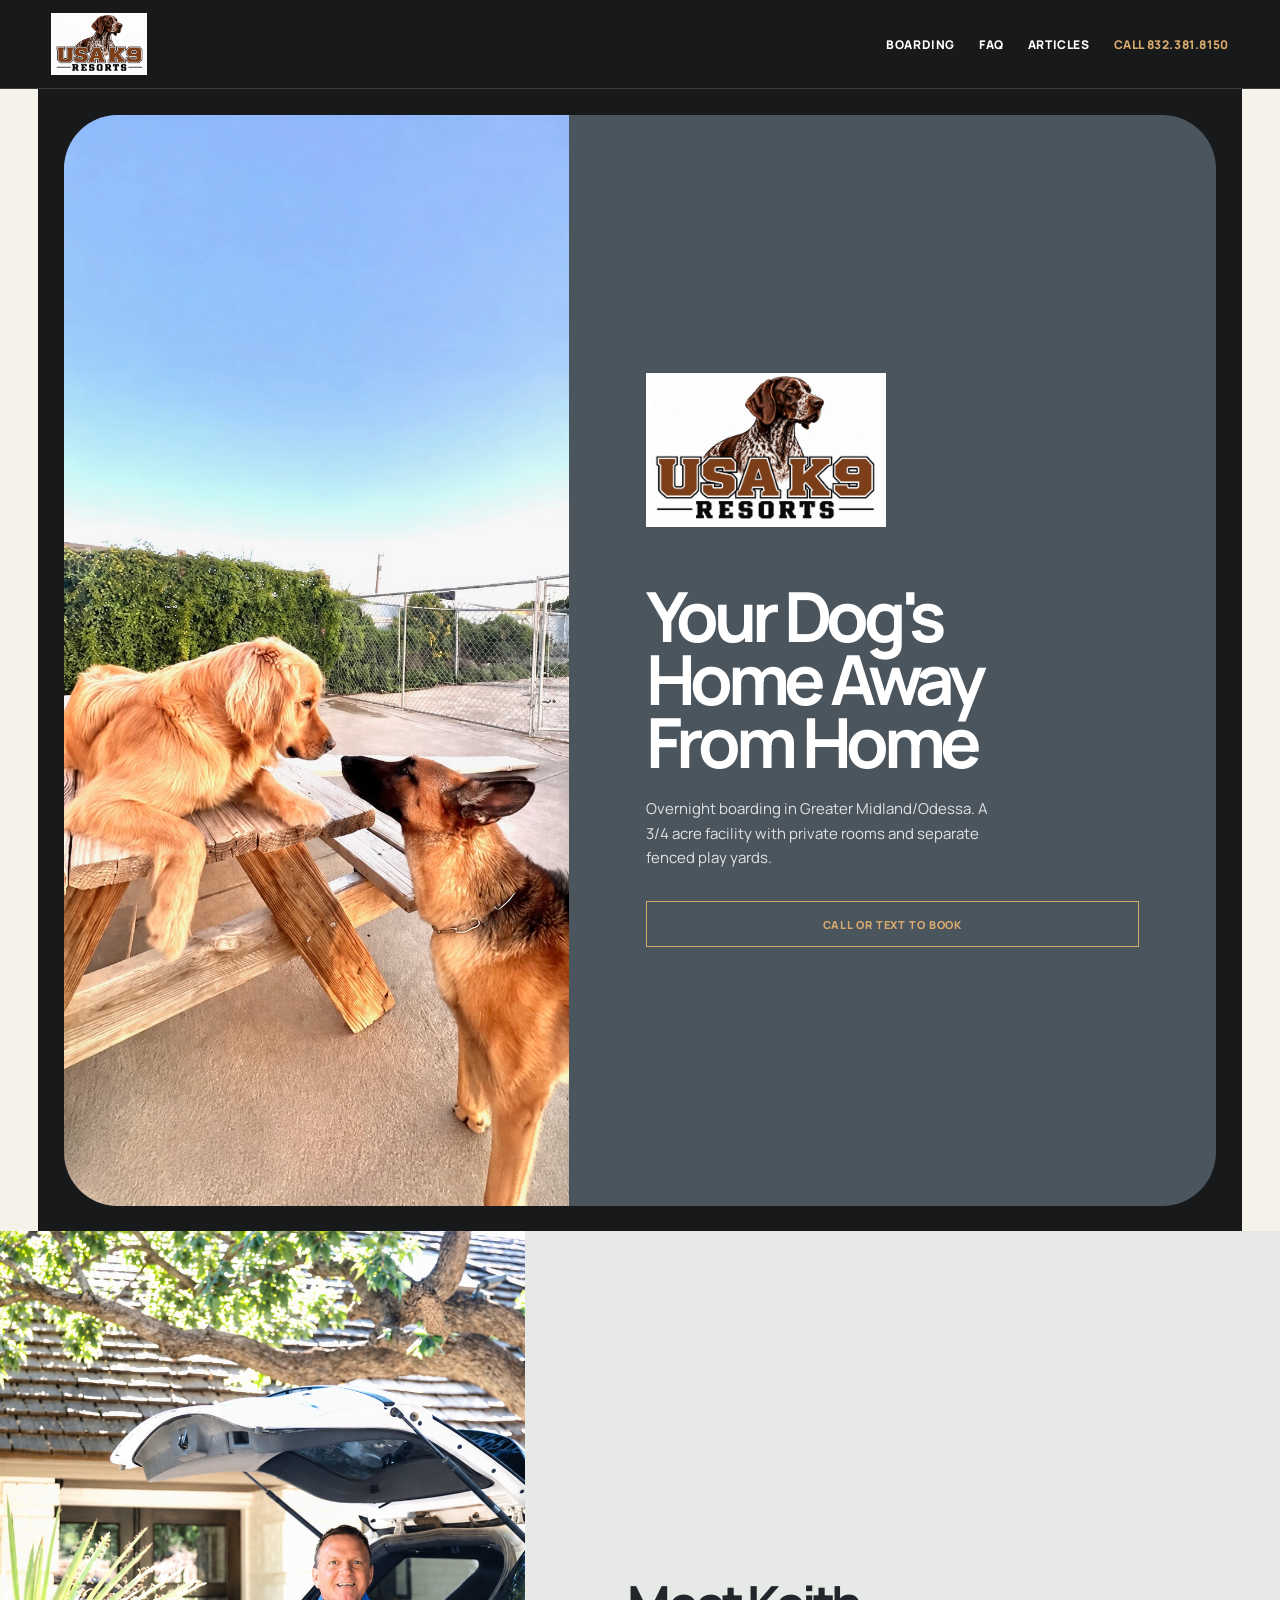
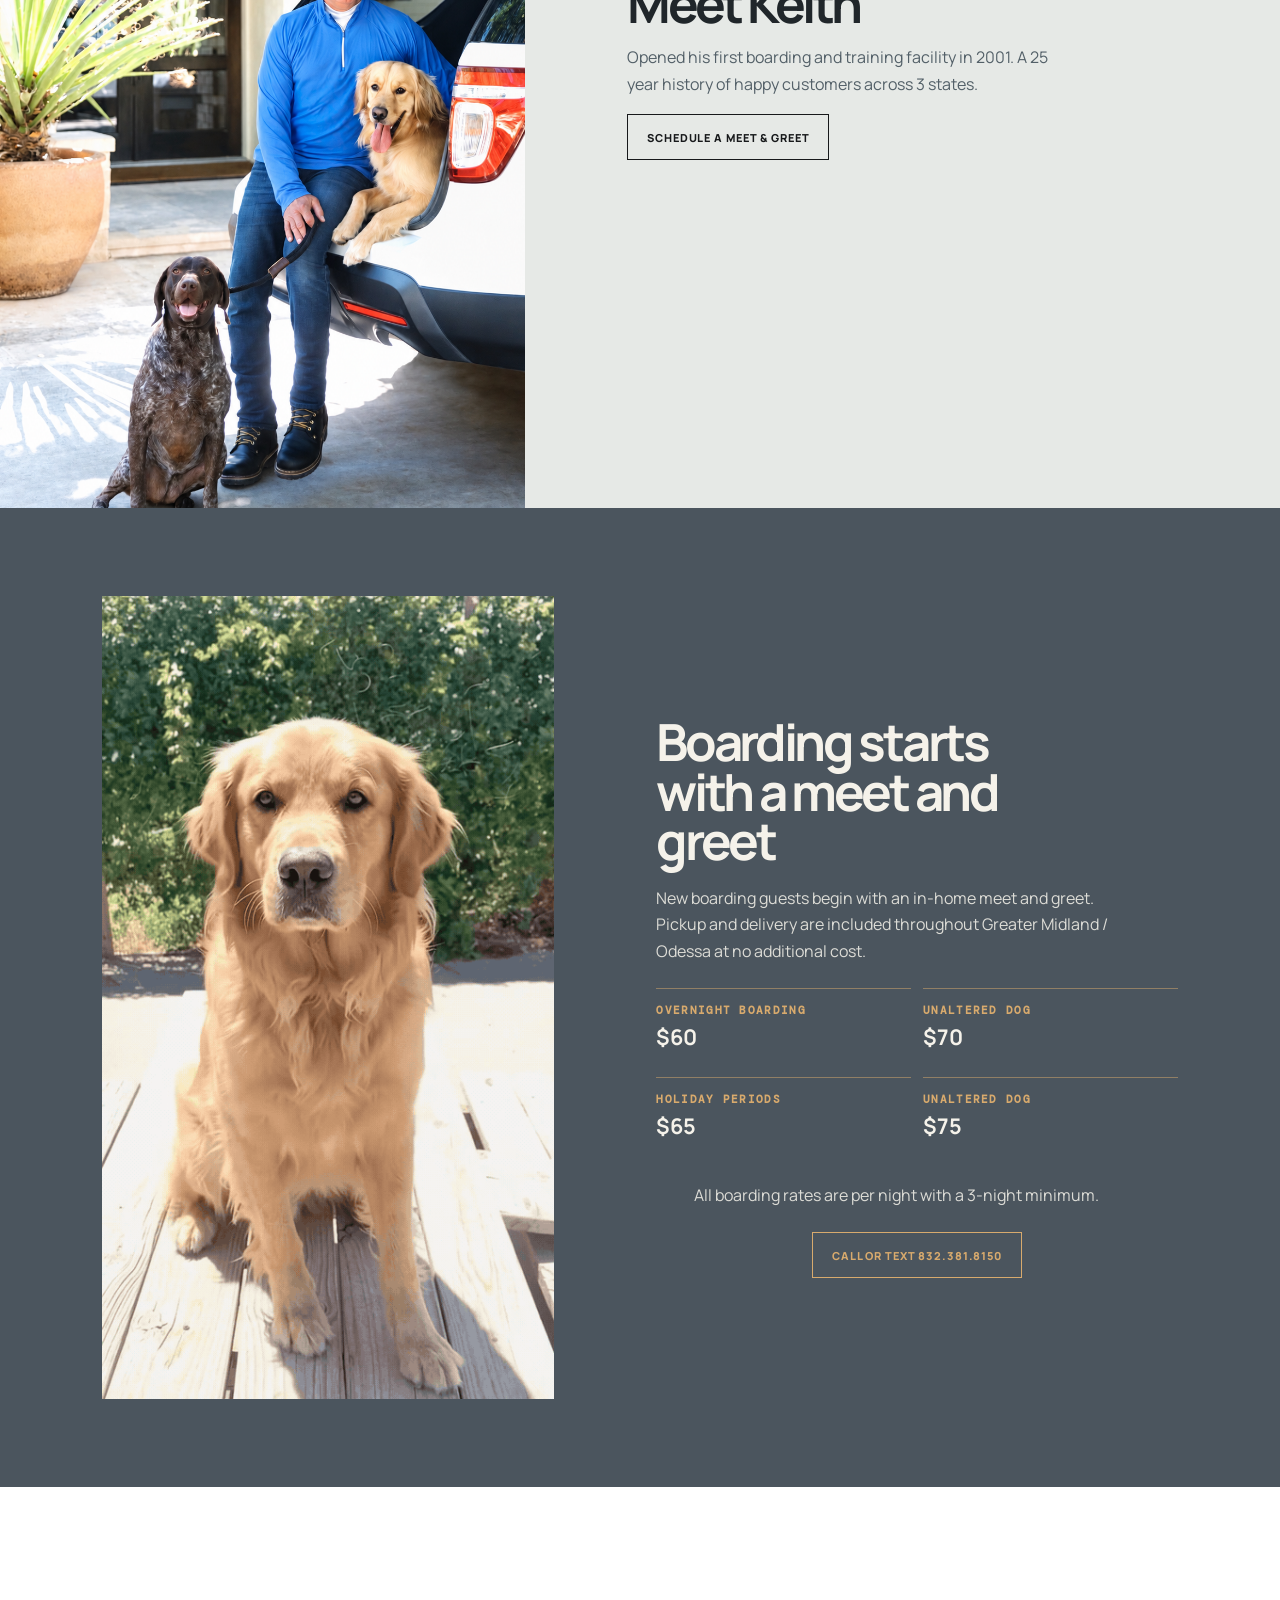
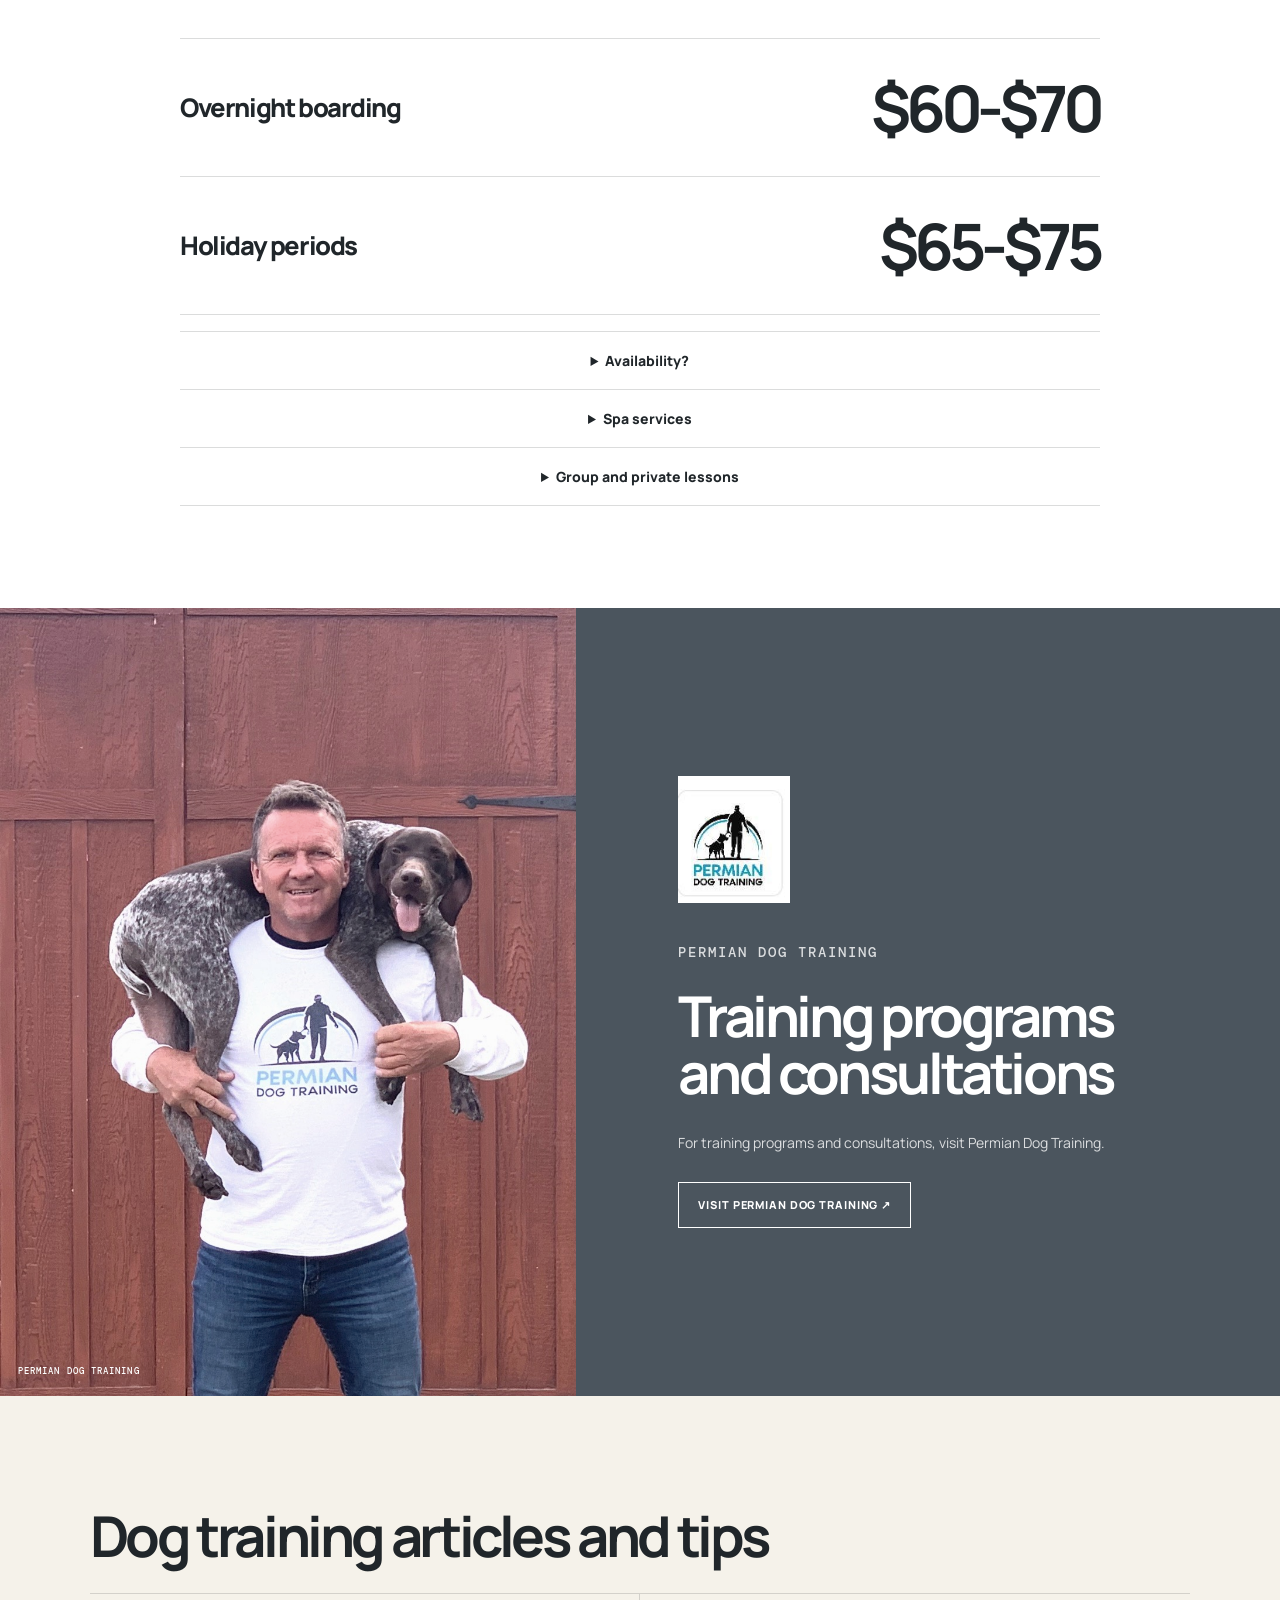
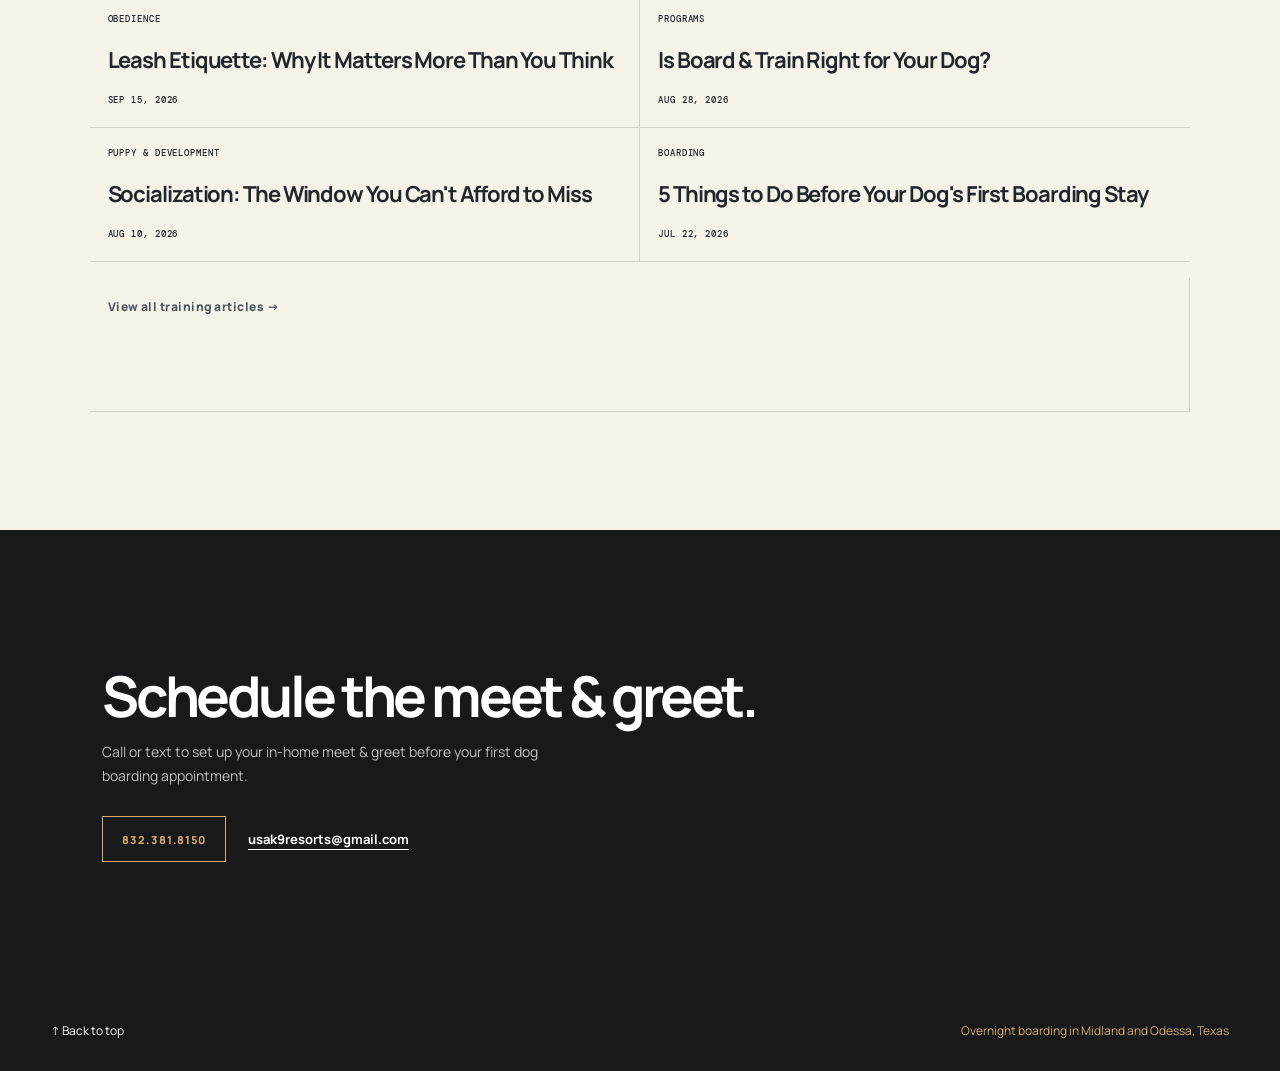
==== index.html @ d6e99d1a "Align white rate titles and prices" ====
<!doctype html><html lang="en"><head><meta charset="utf-8"><meta name="viewport" content="width=device-width,initial-scale=1"><meta name="description" content="Overnight dog boarding in Greater Midland and Odessa, with an in-home meet and greet plus pickup and delivery included."><title>Dog boarding in Midland &amp; Odessa</title><meta property="og:title" content="Dog boarding in Midland &amp; Odessa"><meta property="og:description" content="Overnight dog boarding in Greater Midland and Odessa, with an in-home meet and greet plus pickup and delivery included."><meta property="og:type" content="website"><meta property="og:url" content="https://usak9resorts.com/"><meta property="og:image" content="https://usak9resorts.com/assets/usa-k9-resorts-new-logo.jpg"><meta property="og:image:width" content="1125"><meta property="og:image:height" content="719"><meta property="og:image:alt" content="USA K9 Resorts dog logo"><meta name="twitter:card" content="summary_large_image"><meta name="twitter:title" content="Dog boarding in Midland &amp; Odessa"><meta name="twitter:description" content="Overnight dog boarding in Greater Midland and Odessa, with an in-home meet and greet plus pickup and delivery included."><meta name="twitter:image" content="https://usak9resorts.com/assets/usa-k9-resorts-new-logo.jpg"><link rel="stylesheet" href="brand-directions.css?v=13"><link rel="stylesheet" href="site-pages.css?v=5"><link rel="stylesheet" href="home-overrides.css?v=5"><script src="home-motion.js?v=6" defer></script></head><body>
<nav class="site-nav"><a href="#top"><img src="assets/usa-k9-resorts-new-logo.jpg" alt="USA K9 Resorts"></a><div class="nav-links"><a href="#details">Boarding</a><a href="faq.html">FAQ</a><a href="blog.html">Articles</a><a class="nav-call" href="tel:8323818150">Call 832.381.8150</a></div></nav>
<main><section class="masthead-hero arrival-scene" id="top"><div class="arrival-back"><img src="assets/golden-shepherd.jpg" alt="Two dogs greeting across a picnic table outdoors"></div><div class="arrival-shade" aria-hidden="true"></div><div class="arrival-copy"><img class="arrival-logo" src="assets/usa-k9-resorts-new-logo.jpg" alt="USA K9 Resorts"><h1>Your Dog's Home <span class="mobile-line">Away From Home</span></h1><p>Overnight boarding in Greater Midland/Odessa. A 3/4 acre facility with private rooms and separate fenced play yards.</p><a class="phone-button gold" href="tel:8323818150">Call or text to book</a></div></section><section class="suv-feature" data-scene="keith"><figure><img src="assets/owner-photos/original/08-owner-suv-banner-source.jpg" alt="Keith standing beside an SUV with dogs"></figure><div><h2>Meet Keith</h2><p>Opened his first boarding and training facility in 2001. A 25 year history of happy customers across 3 states.</p><a class="button" href="tel:8323818150">Schedule a meet &amp; greet</a></div></section><section class="video-beat"><figure><video muted autoplay loop playsinline preload="metadata" poster="assets/golden-retriever-deck-poster.jpg" aria-describedby="deck-caption"><source src="assets/golden-retriever-deck.mp4" type="video/mp4"></video><img class="video-poster" src="assets/golden-retriever-deck-poster.jpg" alt="Golden retriever on a sunlit deck"><figcaption id="deck-caption">A golden retriever on a sunlit deck.</figcaption></figure><div><p class="kicker">Owner-supplied video</p><h2>A quiet moment on the deck.</h2><p>A golden retriever on a sunlit deck.</p></div></section><section class="photo-passage" aria-label="Dogs outdoors"><figure><img src="assets/shepherd-water.jpg" alt="German shepherd standing in shallow water"><figcaption>Outdoor time.</figcaption></figure><figure><img src="assets/owner-photos/original/11-black-white-grass.jpg" alt="Black and white dog standing in grass"><figcaption>One dog at a time.</figcaption></figure></section>
<section class="wind-release" data-scene="wind"><figure><img src="assets/golden-wind.jpg" alt="Golden retriever outdoors with windblown ears"></figure></section>

<section class="detail-ledger" id="details"><dl class="rate-ledger"><div><dt>Overnight boarding</dt><dd><strong>$60-$70</strong></dd></div><div><dt>Holiday periods</dt><dd><strong>$65-$75</strong></dd></div></dl><div class="detail-notes"><details><summary>Availability?</summary><p>We have only 20 spaces available for either K9 training dogs or overnight dog boarding guests. Pickup and delivery is included in the Greater Midland / Odessa area at no additional cost.</p></details><details><summary>Spa services</summary><p>Bath and brush, shedding, nail trimming and teeth brushing are available for boarding guests. Call for details.</p></details><details><summary>Group and private lessons</summary><p>Group lessons are offered at the Odessa facility. Private lessons are available for people who want to engage in the training process or have multiple dogs. Group lesson rate: $50 for one hour.</p></details></div></section><section class="training-bridge" id="training"><figure><img src="assets/owner-barn.jpg" alt="Trainer carrying a dog"><figcaption>Permian Dog Training</figcaption></figure><div><img class="pdt-original" src="assets/permiandogtraining-mark.jpg" alt="Permian Dog Training logo"><p class="eyebrow">Permian Dog Training</p><h2>Training programs and consultations</h2><p>For training programs and consultations, visit Permian Dog Training.</p><a class="phone-button dark" href="https://permiandogtraining.com/" target="_blank" rel="noreferrer">Visit Permian Dog Training ↗</a></div></section>
<section class="article-desk" id="articles"><h2>Dog training articles and tips</h2><div><a href="blog/leash-etiquette/"><span>Obedience</span><strong>Leash Etiquette: Why It Matters More Than You Think</strong><time datetime="2026-09-15">Sep 15, 2026</time></a><a href="blog/board-and-train/"><span>Programs</span><strong>Is Board &amp; Train Right for Your Dog?</strong><time datetime="2026-08-28">Aug 28, 2026</time></a><a href="blog/socialization/"><span>Puppy &amp; development</span><strong>Socialization: The Window You Can't Afford to Miss</strong><time datetime="2026-08-10">Aug 10, 2026</time></a><a href="blog/boarding-tips/"><span>Boarding</span><strong>5 Things to Do Before Your Dog's First Boarding Stay</strong><time datetime="2026-07-22">Jul 22, 2026</time></a></div><p><a class="read-link" href="blog.html">View all training articles →</a></p></section>
<section class="booking-close" id="contact"><h2>Schedule the meet &amp; greet.</h2><p>Call or text to set up your in-home meet &amp; greet before your first dog boarding appointment.</p><div><a class="phone-button gold" href="tel:8323818150">832.381.8150</a><a class="email-link" href="mailto:usak9resorts@gmail.com">usak9resorts@gmail.com</a></div></section></main><footer class="direction-footer"><a href="#top">↑ Back to top</a><span>Overnight boarding in Midland and Odessa, Texas</span></footer><script>const scenes=[...document.querySelectorAll('[data-scene]')];const reduce=matchMedia('(prefers-reduced-motion: reduce)');let ticking=false;function setScene(scene,p){scene.style.setProperty('--scene-p',p);if(scene.dataset.scene==='arrival'){scene.style.setProperty('--arrival-inset-y',`${9*(1-p)}%`);scene.style.setProperty('--arrival-inset-x',`${6*(1-p)}%`);scene.style.setProperty('--arrival-inset-left',`${35*(1-p)}%`);scene.style.setProperty('--arrival-mobile-inset',`${7*(1-p)}%`);scene.style.setProperty('--arrival-round',`${72*(1-p)}px`);scene.style.setProperty('--arrival-scale',String(1.02+p*.04));scene.style.setProperty('--arrival-image-y',`${p*-2}%`);scene.style.setProperty('--arrival-copy-y',`${p*-18}px`)}else if(scene.dataset.scene==='keith'){scene.style.setProperty('--keith-progress',String(p))}else{scene.style.setProperty('--wind-scale',String(1.03-p*.04))}}function updateScenes(){ticking=false;scenes.forEach(scene=>{const r=scene.getBoundingClientRect();const travel=Math.max(1,r.height-innerHeight);const progress=scene.dataset.scene==='keith'?(innerHeight-r.top)/(r.height+innerHeight):-r.top/travel;setScene(scene,reduce.matches?0:Math.max(0,Math.min(1,progress)))})}addEventListener('scroll',()=>{if(!ticking){ticking=true;requestAnimationFrame(updateScenes)}},{passive:true});reduce.addEventListener('change',updateScenes);updateScenes();</script></body></html>
---- brand-directions.css ----
@import url('https://fonts.googleapis.com/css2?family=DM+Mono:wght@400;500&family=Manrope:wght@400;500;600;700;800&display=swap');

:root {
  --slate: #4b555e;
  --coal: #17191b;
  --gold: #d8aa6d;
  --paper: #f5f2ea;
  --cyan: #20aec9;
  --ink: #20262a;
  --line: rgba(32, 38, 42, .16);
}

* { box-sizing: border-box; }
html { scroll-behavior: smooth; }
body { margin: 0; background: var(--paper); color: var(--ink); font-family: Manrope, Arial, sans-serif; }
img { display: block; max-width: 100%; }
a { color: inherit; text-decoration: none; }

.site-nav { min-height: 72px; display: flex; align-items: center; justify-content: space-between; padding: 13px clamp(18px, 4vw, 64px); background: var(--coal); color: white; border-bottom: 1px solid rgba(255,255,255,.16); }
.nav-kicker, .eyebrow, .rail-index, .rate-label { font: 500 10px/1.3 "DM Mono", monospace; letter-spacing: .14em; text-transform: uppercase; }
.nav-kicker { color: var(--gold); }
.nav-links { display: flex; gap: 22px; align-items: center; font-size: 12px; font-weight: 700; letter-spacing: .06em; text-transform: uppercase; }
.nav-links a:last-child { color: var(--gold); }

.verified-mark { position: relative; overflow: hidden; background: var(--slate); border: 1px solid rgba(216,170,109,.5); isolation: isolate; }
.verified-mark img { width: 100%; height: 100%; object-fit: cover; object-position: center top; transform: scale(1.45); transform-origin: 25% top; }
.verified-mark::after { content: none; }
.verified-mark--transparent { overflow: visible; background: transparent; border: 0; }
.verified-mark--transparent img { object-fit: contain; object-position: left center; transform: none; transform-origin: center; }
.pdt-lockup--copy { grid-template-columns: 1fr; }
.pdt-lockup { display: grid; grid-template-columns: 94px 1fr; gap: 15px; align-items: center; padding: 16px; background: white; border: 1px solid rgba(32,174,201,.38); }
.pdt-lockup img { width: 94px; height: 88px; object-fit: contain; }
.pdt-lockup strong { display: block; margin-bottom: 4px; font-size: 12px; text-transform: uppercase; letter-spacing: .06em; }
.pdt-lockup p { margin: 0; color: #566168; font-size: 12px; line-height: 1.55; }
.pdt-lockup em { color: #158eaa; font-style: normal; font-weight: 800; }

.phone-button { display: inline-flex; align-items: center; justify-content: center; min-height: 46px; padding: 0 19px; border: 1px solid currentColor; color: inherit; font-size: 11px; font-weight: 800; letter-spacing: .08em; text-transform: uppercase; }
.phone-button.gold { color: var(--gold); }
.phone-button.dark { color: var(--coal); }
.direction-footer { padding: 32px clamp(18px, 4vw, 64px); background: var(--coal); color: white; display: flex; gap: 18px; justify-content: space-between; align-items: center; font-size: 12px; }
.direction-footer span { color: var(--gold); }

/* Direction 01 — substantial lodge masthead */
.masthead-hero { min-height: 720px; display: grid; grid-template-columns: minmax(390px,.96fr) minmax(500px,1.28fr); background: var(--slate); color: white; }
.masthead-copy { position: relative; padding: clamp(28px,4.4vw,68px); display: flex; flex-direction: column; align-items: flex-start; justify-content: space-between; gap: 24px; overflow: hidden; }
.masthead-copy::before { content: ""; position: absolute; inset: 0 0 0 auto; width: 1px; background: rgba(216,170,109,.5); }
.masthead-copy > * { position: relative; z-index: 1; }
.masthead-copy .verified-mark { width: min(100%, 392px); height: 138px; }
.masthead-intro { display: grid; gap: 11px; }
.masthead-copy h1 { margin: 0; max-width: 12ch; font-size: clamp(35px,4vw,62px); line-height: .99; letter-spacing: -.06em; }
.masthead-copy p { margin: 0; max-width: 43ch; color: rgba(255,255,255,.84); line-height: 1.65; font-size: 14px; }
.masthead-lede { padding-left: 14px; border-left: 2px solid var(--gold); }
.masthead-meta { display: flex; flex-wrap: wrap; gap: 10px 20px; color: var(--gold); font: 500 10px/1.4 "DM Mono", monospace; letter-spacing: .1em; text-transform: uppercase; }
.care-steps { width: 100%; display: grid; grid-template-columns: repeat(3,1fr); gap: 8px; padding-top: 15px; border-top: 1px solid rgba(255,255,255,.25); }
.care-steps div { min-width: 0; display: grid; gap: 7px; }
.care-steps b { color: var(--gold); font: 500 10px/1 "DM Mono", monospace; letter-spacing: .1em; }
.care-steps span { color: rgba(255,255,255,.83); font-size: 10px; font-weight: 700; line-height: 1.45; }
.masthead-photo { min-height: 560px; background: #26323b; position: relative; overflow: hidden; }
.masthead-photo > img { width: 100%; height: 100%; object-fit: cover; object-position: 52% center; filter: saturate(.82) contrast(1.04); transform: translateY(calc(var(--hero-progress, 0) * -2%)) scale(calc(1.02 + var(--hero-progress, 0) * .05)); transition: transform .18s linear; }
.masthead-photo::before { content: ""; position: absolute; z-index: 1; inset: auto 0 0; height: 63%; background: linear-gradient(0deg, rgba(23,25,27,.88), rgba(23,25,27,.05)); pointer-events: none; }
.photo-info { position: absolute; z-index: 2; left: clamp(22px,4.4vw,64px); bottom: clamp(24px,4.6vw,70px); width: min(390px, calc(100% - 164px)); display: grid; gap: 12px; }
.photo-info-label { color: var(--gold); font: 500 10px/1.4 "DM Mono", monospace; letter-spacing: .12em; text-transform: uppercase; }
.photo-info p { margin: 0; color: white; font-size: clamp(18px,1.65vw,24px); font-weight: 700; line-height: 1.2; letter-spacing: -.04em; }
.photo-info div { display: flex; flex-wrap: wrap; gap: 9px 18px; color: rgba(255,255,255,.88); font: 500 9px/1.4 "DM Mono", monospace; letter-spacing: .09em; text-transform: uppercase; }
.masthead-inset { position: absolute; z-index: 3; right: clamp(16px,2vw,30px); bottom: clamp(17px,2.5vw,34px); width: clamp(110px,14vw,178px); margin: 0; border: 5px solid var(--paper); background: var(--paper); box-shadow: 0 16px 32px rgba(0,0,0,.25); transform: translateY(calc(var(--hero-progress, 0) * -18px)) rotate(2.4deg); transition: transform .18s linear; }
.masthead-inset img { width: 100%; aspect-ratio: 1/1.12; object-fit: cover; object-position: 58% center; }
.masthead-inset figcaption { padding: 7px 6px 4px; color: var(--ink); font: 500 7px/1.35 "DM Mono", monospace; letter-spacing: .07em; text-transform: uppercase; }
.masthead-strip { padding: clamp(34px,5vw,78px); display: grid; grid-template-columns: 1.15fr .85fr; align-items: center; gap: clamp(28px,7vw,120px); background: var(--paper); }
.masthead-strip h2 { margin: 0; font-size: clamp(28px,3.4vw,48px); line-height: 1.08; letter-spacing: -.05em; }
.inline-link { display: inline-block; margin-top: 10px; color: #158eaa; font-size: 11px; font-weight: 800; letter-spacing: .04em; }
.detail-ledger { padding: clamp(48px,8vw,120px) clamp(20px,7vw,120px); background: white; }
.detail-ledger header { max-width: 660px; }
.detail-ledger h2, .training-bridge h2, .article-desk h2, .booking-close h2 { margin: 10px 0 16px; font-size: clamp(31px,4.4vw,58px); line-height: 1; letter-spacing: -.06em; }
.detail-ledger header > p:last-child, .training-bridge p, .booking-close > p { max-width: 52ch; color: #5d686f; line-height: 1.7; font-size: 14px; }
.rate-grid { margin-top: 40px; display: grid; grid-template-columns: repeat(2, minmax(0,1fr)); gap: 16px; }
.rate-grid article { padding: 27px; background: var(--paper); border-top: 4px solid var(--gold); }
.rate-grid strong { display: block; margin: 20px 0 12px; color: var(--coal); font-size: clamp(38px,5vw,65px); letter-spacing: -.07em; }
.rate-grid small { font-size: 13px; letter-spacing: 0; }
.rate-grid p:last-child { max-width: 36ch; margin: 0; color: #59646b; font-size: 13px; line-height: 1.6; }
.detail-notes { margin-top: 16px; border-top: 1px solid var(--line); }
.detail-notes details { border-bottom: 1px solid var(--line); }
.detail-notes summary { cursor: pointer; padding: 19px 0; font-weight: 800; font-size: 14px; }
.detail-notes p { max-width: 78ch; margin: 0; padding: 0 0 20px; color: #59646b; font-size: 13px; line-height: 1.7; }
.training-bridge { display: grid; grid-template-columns: minmax(300px,.9fr) 1.1fr; align-items: stretch; background: var(--slate); color: white; }
.training-bridge figure { position: relative; min-height: 530px; margin: 0; overflow: hidden; }
.training-bridge figure img { width: 100%; height: 100%; object-fit: cover; object-position: center; filter: saturate(.78) contrast(1.04); }
.training-bridge figcaption { position: absolute; left: 18px; bottom: 18px; color: white; font: 500 9px/1.3 "DM Mono", monospace; letter-spacing: .12em; text-transform: uppercase; }
.training-bridge > div { padding: clamp(38px,8vw,120px); display: flex; flex-direction: column; align-items: flex-start; justify-content: center; }
.training-bridge p { color: rgba(255,255,255,.8); }
.training-bridge .phone-button { margin-top: 13px; color: var(--gold); }
.article-desk { padding: clamp(48px,8vw,120px) clamp(20px,7vw,120px); background: var(--paper); }
.article-desk > div { margin-top: 28px; display: grid; grid-template-columns: repeat(2,minmax(0,1fr)); border-top: 1px solid var(--line); }
.article-desk a { min-height: 134px; padding: 20px 18px; display: grid; align-content: space-between; border-bottom: 1px solid var(--line); transition: background .2s ease, color .2s ease; }
.article-desk a:nth-child(odd) { border-right: 1px solid var(--line); }
.article-desk a:hover { background: var(--cyan); color: var(--coal); }
.article-desk span, .article-desk time { font: 500 9px/1.3 "DM Mono", monospace; letter-spacing: .1em; text-transform: uppercase; }
.article-desk strong { font-size: 22px; letter-spacing: -.05em; }
.booking-close { padding: clamp(56px,10vw,145px) clamp(20px,8vw,150px); background: var(--coal); color: white; }
.booking-close > p { color: rgba(255,255,255,.72); }
.booking-close > div { margin-top: 28px; display: flex; flex-wrap: wrap; align-items: center; gap: 22px; }
.email-link { color: white; font-size: 13px; font-weight: 700; text-decoration: underline; text-underline-offset: 5px; }

/* Selected direction: a photographic arrival, not a generic split-screen. */
.arrival-scene { --scene-p: 0; min-height: 132svh; display: block; position: relative; background: var(--coal); overflow: clip; }
.arrival-back { position: absolute; inset: 0; overflow: hidden; clip-path: inset(var(--arrival-inset-y,9%) var(--arrival-inset-x,6%) var(--arrival-inset-y,9%) var(--arrival-inset-left,35%) round var(--arrival-round,72px)); }
.arrival-back img { width: 100%; height: 100%; max-width: none; object-fit: cover; object-position: 53% 78%; transform: translateY(var(--arrival-image-y,0%)) scale(var(--arrival-scale,1.03)); }
.arrival-shade { position: absolute; z-index: 1; inset: 0; background: linear-gradient(90deg, rgba(23,25,27,.95) 0%, rgba(23,25,27,.74) 39%, rgba(23,25,27,.10) 67%, rgba(23,25,27,.05) 100%); pointer-events: none; }
.arrival-foreground { display: none; }
.arrival-copy { position: absolute; z-index: 3; top: clamp(110px,15vh,180px); left: clamp(24px,6vw,110px); width: min(500px,41vw); color: white; transform: translateY(var(--arrival-copy-y,0px)); }
.arrival-logo { width: min(312px,76%); height: auto; margin: 0 0 clamp(34px,5vh,70px); }
.arrival-copy h1 { max-width: 9ch; margin: 13px 0 23px; font-size: clamp(45px,5.4vw,86px); line-height: .91; letter-spacing: -.075em; }
.arrival-copy > p:not(.eyebrow) { max-width: 39ch; margin: 0; color: rgba(255,255,255,.83); font-size: 15px; line-height: 1.65; }
.arrival-copy .phone-button { margin-top: 30px; }
.arrival-gate { display: none; }
.arrival-gate span { position:absolute; width: 1px; height: 100%; background: rgba(216,170,109,.4); transform: skewX(-28deg); }
.arrival-gate span:first-child { left: 46%; }.arrival-gate span:last-child { left: 69%; }
.wind-release { --scene-p: 0; min-height: 126svh; padding: 8svh clamp(20px,8vw,150px) 0; position: relative; overflow: clip; background: var(--paper); }
.wind-release figure { position: sticky; top: 8svh; height: 84svh; margin: 0; overflow: hidden; border-radius: 50% 50% 0 0 / 14% 14% 0 0; background: #d8d3c8; }
.wind-release img { width: 100%; height: 100%; max-width: none; object-fit: cover; object-position: 55% 48%; filter: saturate(.78) contrast(1.02); transform: scale(var(--wind-scale,1.05)); }
.wind-release > p { position: absolute; right: clamp(24px,8vw,150px); bottom: 5svh; margin: 0; color: var(--slate); font-size: clamp(16px,2vw,27px); font-weight: 700; letter-spacing: -.04em; }
.rate-ledger { margin: 48px 0 0; border-top: 1px solid var(--line); }
.rate-ledger > div { display:grid; grid-template-columns: minmax(170px,.8fr) 1.2fr; gap: 32px; padding: 25px 0; border-bottom: 1px solid var(--line); align-items: baseline; }
.rate-ledger dt { font-size: clamp(19px,2vw,30px); font-weight: 800; letter-spacing:-.055em; }.rate-ledger dd{margin:0;display:flex;gap:16px;align-items:baseline;flex-wrap:wrap}.rate-ledger strong{font-size:clamp(42px,5vw,72px);letter-spacing:-.08em}.rate-ledger span{max-width:34ch;color:#59646b;font-size:13px;line-height:1.55}
.detail-ledger .rate-ledger > div { grid-template-columns: 1fr; justify-items: center; gap: 10px; text-align: center; }
.detail-ledger .rate-ledger dd { justify-content: center; }
.detail-ledger .detail-notes,
.detail-ledger .detail-notes summary { text-align: center; }
.detail-ledger .rate-ledger {
  width: 100%;
  max-width: 920px;
  margin-inline: auto;
  display: block;
}
.detail-ledger .rate-ledger > div {
  grid-template-columns: minmax(0, 1fr) auto;
  justify-items: stretch;
  align-items: center;
  text-align: left;
}
.detail-ledger .rate-ledger dt { text-align: left; }
.detail-ledger .rate-ledger dd { justify-content: flex-end; text-align: right; }
.detail-ledger .rate-ledger strong { font-size: clamp(36px, 5vw, 72px); }
.detail-ledger .detail-notes { width: 100%; max-width: 920px; margin-inline: auto; }
.detail-ledger .detail-notes p { margin-inline: auto; }
.pdt-original { width: 112px; height: auto; margin: 0 0 24px; background: white; }

/* Direction 02 — panoramic lodge sign */
.panorama-hero { min-height: 690px; position: relative; overflow: hidden; background: var(--coal); color: white; }
.panorama-photo { position: absolute; inset: 0; left: 34%; }
.panorama-photo img { width: 100%; height: 100%; object-fit: cover; object-position: center; filter: saturate(.76) contrast(1.08); }
.panorama-wedge { min-height: 690px; position: relative; width: min(59vw, 760px); padding: clamp(30px,5vw,72px); clip-path: polygon(0 0, 100% 0, 75% 100%, 0 100%); background: linear-gradient(120deg, var(--coal) 0%, #2f3940 75%, transparent 75%); display: flex; flex-direction: column; align-items: flex-start; justify-content: space-between; gap: 34px; z-index: 1; }
.panorama-wedge .verified-mark { width: min(100%, 360px); height: 126px; }
.panorama-wedge h1 { margin: 0; max-width: 10ch; font-size: clamp(38px,5vw,73px); line-height: .96; letter-spacing: -.065em; }
.panorama-wedge p { max-width: 34ch; margin: 0; color: rgba(255,255,255,.74); font-size: 14px; line-height: 1.7; }
.panorama-route { position: absolute; z-index: 2; left: clamp(22px,4vw,64px); bottom: 25px; display: flex; gap: 14px; color: var(--gold); }
.panorama-route b { padding-right: 14px; border-right: 1px solid rgba(216,170,109,.5); font: 500 10px/1.4 "DM Mono", monospace; letter-spacing: .1em; text-transform: uppercase; }
.panorama-section { padding: clamp(42px,7vw,110px); display: grid; grid-template-columns: .9fr 1.1fr; gap: clamp(28px,7vw,120px); }
.panorama-section h2 { margin: 0; font-size: clamp(28px,3.3vw,48px); line-height: 1.08; letter-spacing: -.055em; }

/* Direction 03 — white gallery */
.gallery-top { padding: clamp(28px,4vw,58px) clamp(18px,5vw,82px) 32px; background: white; border-bottom: 1px solid var(--line); text-align: center; }
.gallery-top .verified-mark { width: min(420px, 100%); height: 145px; margin: 0 auto 28px; }
.gallery-top h1 { margin: 0 auto; max-width: 18ch; font-size: clamp(32px,4.6vw,64px); line-height: .99; letter-spacing: -.065em; }
.gallery-top p { max-width: 55ch; margin: 20px auto 0; color: #5f696e; font-size: 14px; line-height: 1.7; }
.gallery-grid { padding: clamp(20px,4vw,64px); display: grid; grid-template-columns: 1.1fr .9fr 1.1fr; gap: 18px; background: white; }
.gallery-tile { min-height: 380px; position: relative; overflow: hidden; background: #dae0df; }
.gallery-tile:nth-child(2) { transform: translateY(62px); }
.gallery-tile img { width: 100%; height: 100%; object-fit: cover; }
.gallery-tile figcaption { display: none; }
.gallery-note { margin: 82px clamp(20px,9vw,170px) 55px; padding: 28px; display: grid; grid-template-columns: 1fr 1fr; gap: 34px; align-items: center; border-top: 4px solid var(--cyan); background: var(--paper); }
.gallery-note h2 { margin: 0; font-size: clamp(25px,3vw,42px); line-height: 1.1; letter-spacing: -.05em; }

/* Direction 04 — lodging rail */
.rail-layout { min-height: 100vh; display: grid; grid-template-columns: minmax(340px, .74fr) minmax(500px, 1.26fr); background: white; }
.rail { position: sticky; top: 0; min-height: 100vh; padding: clamp(25px,4.2vw,66px); display: flex; flex-direction: column; align-items: flex-start; background: var(--slate); color: white; }
.rail .verified-mark { width: min(100%, 365px); height: 128px; margin-bottom: clamp(46px,8vh,105px); }
.rail h1 { margin: 0 0 22px; max-width: 10ch; font-size: clamp(35px,4.3vw,60px); line-height: .98; letter-spacing: -.065em; }
.rail p { max-width: 32ch; margin: 0; color: rgba(255,255,255,.78); font-size: 14px; line-height: 1.7; }
.rail-rates { margin-top: auto; width: 100%; padding-top: 30px; border-top: 1px solid rgba(255,255,255,.3); display: grid; gap: 15px; }
.rate-row { display: flex; justify-content: space-between; gap: 16px; font-size: 13px; }
.rate-row strong { color: var(--gold); font-size: 15px; }
.rail-content { padding: 20px; display: grid; align-content: start; gap: 20px; background: #e7ecea; }
.rail-photo { position: relative; min-height: 420px; overflow: hidden; background: #ccd4d5; }
.rail-photo img { width: 100%; height: 100%; object-fit: cover; }
.rail-copy { display: grid; grid-template-columns: 1fr 1fr; gap: 20px; padding: 24px; background: white; }
.rail-copy h2 { margin: 0; font-size: 27px; line-height: 1.1; letter-spacing: -.05em; }

.directions-board { padding: clamp(26px,5vw,80px); background: var(--paper); }
.directions-board > header { max-width: 760px; margin-bottom: 42px; }
.directions-board h1 { margin: 0 0 14px; font-size: clamp(37px,5vw,68px); line-height: .98; letter-spacing: -.065em; }
.directions-board header p { max-width: 62ch; color: #5f696e; line-height: 1.7; font-size: 14px; }
.direction-list { display: grid; gap: 12px; }
.direction-link { display: grid; grid-template-columns: 72px 1fr auto; align-items: center; gap: 20px; padding: 20px 22px; background: white; border: 1px solid var(--line); transition: transform .22s ease, border-color .22s ease; }
.direction-link:hover { transform: translateX(7px); border-color: var(--slate); }
.direction-number { color: var(--gold); font: 500 13px/1 "DM Mono", monospace; }
.direction-link strong { display: block; margin-bottom: 4px; font-size: 17px; }
.direction-link p { margin: 0; color: #687177; font-size: 12px; line-height: 1.5; }
.direction-link span:last-child { color: var(--cyan); font-size: 21px; }

@media (prefers-reduced-motion: reduce) {
  html { scroll-behavior: auto; }
  *, *::before, *::after { transition-duration: .01ms !important; animation-duration: .01ms !important; animation-iteration-count: 1 !important; }
}

@media (max-width: 760px) {
  .site-nav { min-height: 58px; }
  .site-nav { justify-content: flex-end; }
  .nav-kicker { display: none; }
  .nav-links { gap: 12px; font-size: 9px; }
  .masthead-hero, .masthead-strip, .panorama-section, .gallery-note, .rail-layout, .rail-copy, .training-bridge { grid-template-columns: 1fr; }
  .masthead-copy { min-height: 0; padding: 28px 20px 32px; gap: 25px; }
  .masthead-copy::before { display: none; }
  .masthead-copy .verified-mark { height: 110px; max-width: 318px; }
  .masthead-copy h1 { font-size: clamp(37px,11vw,52px); }
  .care-steps { gap: 10px; }
  .care-steps span { font-size: 9px; }
  .masthead-photo { min-height: 480px; }
  .masthead-photo > img { object-position: 58% center; }
  .photo-info { left: 20px; bottom: 31px; width: calc(100% - 148px); gap: 10px; }
  .photo-info p { font-size: 18px; }
  .masthead-inset { right: 13px; bottom: 21px; width: 110px; border-width: 4px; }
  .panorama-hero, .panorama-wedge { min-height: 650px; }
  .panorama-photo { left: 0; opacity: .37; }
  .panorama-wedge { width: 100%; clip-path: none; background: linear-gradient(180deg, rgba(23,25,27,.94), rgba(23,25,27,.62)); }
  .panorama-hero { min-height: 0; }
  .panorama-route { position: relative; left: auto; bottom: auto; flex-wrap: wrap; padding: 0 30px 26px; }
  .gallery-grid { grid-template-columns: 1fr; padding-bottom: 24px; }
  .gallery-tile { min-height: 330px; }
  .gallery-tile:nth-child(2) { transform: none; }
  .gallery-note { margin: 20px; }
  .rail { position: relative; min-height: 0; }
  .rail-rates { margin-top: 46px; }
  .direction-footer { align-items: flex-start; flex-direction: column; }
  .direction-link { grid-template-columns: 42px 1fr auto; gap: 12px; padding: 16px; }
  .direction-link strong { font-size: 14px; }
  .rate-grid, .article-desk > div { grid-template-columns: 1fr; }
  .article-desk a:nth-child(odd) { border-right: 0; }
  .training-bridge figure { min-height: 390px; }
  .training-bridge > div { padding: 44px 20px 52px; }
  .arrival-scene { min-height: 115svh; }
  .arrival-back { height: auto; clip-path: inset(var(--arrival-mobile-inset,7%) 0 var(--arrival-mobile-inset,7%) 0 round 35px); }.arrival-back img { object-position: 57% 72%; }
  .arrival-shade { background: linear-gradient(180deg, rgba(23,25,27,.72) 0%, rgba(23,25,27,.62) 45%, rgba(23,25,27,.08) 76%, rgba(23,25,27,0) 100%); }
  .arrival-copy { top: 92px; left: 20px; width: calc(100% - 40px); transform: none; }
  .arrival-logo { width: 228px; margin-bottom: 44px; }.arrival-copy h1 { max-width: 8ch; font-size: clamp(44px,14vw,61px); }.arrival-copy > p:not(.eyebrow) { font-size: 13px; max-width: 33ch; }
  .arrival-copy .phone-button { margin-top: 22px; background: rgba(23,25,27,.84); }
  .arrival-gate { width: 96vw; height: 20svh; clip-path: polygon(15% 0,100% 0,100% 100%,0 100%); }
  .wind-release { min-height: 105svh; padding: 5svh 20px 0; }.wind-release figure { top: 5svh; height: 76svh; border-radius: 42% 42% 0 0 / 9% 9% 0 0; }.wind-release img { object-position: 57% center; }.wind-release > p { right: 22px; bottom: 4svh; font-size: 16px; }
  .rate-ledger > div { grid-template-columns: 1fr; gap: 10px; }.rate-ledger dd { display:grid; gap:8px; }.rate-ledger strong { font-size: 52px; }
}



/* Review direction: keep the entire arrival photograph visible. */
.arrival-back { background: var(--slate); }
.arrival-back img {
  object-fit: contain;
  object-position: center;
  transform: none;
}

/* The full portrait earns its own column; the companion panel carries the booking message. */
@media (min-width: 761px) {
  .arrival-scene {
    min-height: max(760px, 100svh);
    display: grid;
    grid-template-columns: minmax(420px, .83fr) minmax(0, 1.17fr);
    align-items: stretch;
    padding: clamp(14px, 2vw, 34px);
    background: var(--coal);
  }
  .arrival-back {
    position: relative;
    inset: auto;
    min-height: 0;
    clip-path: none;
    border-radius: 54px 0 0 54px;
    overflow: hidden;
  }
  .arrival-copy {
    position: relative;
    top: auto;
    left: auto;
    z-index: 3;
    width: auto;
    min-height: 100%;
    padding: clamp(46px, 8vw, 148px);
    background: var(--slate);
    border-radius: 0 54px 54px 0;
    display: flex;
    flex-direction: column;
    justify-content: center;
    transform: none;
  }
  .arrival-shade { display: none; }
}

@media (max-width: 760px) {
  .arrival-scene { min-height: 0; padding: 12px; }
  .arrival-back { position: relative; inset: auto; min-height: 570px; clip-path: none; border-radius: 32px 32px 0 0; }
  .arrival-copy { position: relative; top: auto; left: auto; width: auto; padding: 40px 24px 46px; background: var(--slate); border-radius: 0 0 32px 32px; transform: none; }
  .arrival-shade { display: none; }
}

@media (min-width: 761px) {
  .arrival-scene {
    width: min(calc(100% - clamp(28px, 6vw, 112px)), 1720px);
    min-height: min(900px, 100svh);
    margin: 0 auto;
    grid-template-columns: minmax(480px, .78fr) minmax(560px, 1fr);
  }
  .arrival-copy {
    padding: clamp(52px, 6vw, 112px);
    justify-content: center;
  }
}

/* Phone hero: keep the booking message compact enough to be read as one unit. */
@media (max-width: 760px) {
  .arrival-copy {
    padding: 28px 22px 34px;
  }

  .arrival-logo {
    width: 166px;
    margin: 0 0 22px;
  }

  .arrival-copy h1 {
    max-width: 12ch;
    margin: 0 0 17px;
    font-size: clamp(38px, 10.8vw, 48px);
    line-height: .95;
    letter-spacing: -.065em;
    text-wrap: balance;
  }

  .arrival-copy > p:not(.eyebrow) {
    max-width: 37ch;
    font-size: 14px;
    line-height: 1.55;
  }

  .arrival-copy .phone-button {
    margin-top: 20px;
  }
}

/* One calm type rhythm for every phone section: the first task is scanning, not spectacle. */
@media (max-width: 760px) {
  .arrival-copy h1 {
    max-width: none;
    font-size: clamp(28px, 8.6vw, 34px);
    line-height: 1.04;
    letter-spacing: -.055em;
  }

  .arrival-copy .mobile-line {
    display: block;
  }

  .suv-feature h2,
  .video-context h2,
  .detail-ledger h2,
  .training-bridge h2,
  .article-desk h2,
  .booking-close h2 {
    margin-bottom: 14px;
    font-size: clamp(28px, 8.2vw, 34px);
    line-height: 1.06;
    letter-spacing: -.05em;
  }

  .suv-feature p,
  .video-context > p:not(.kicker),
  .training-bridge p,
  .detail-ledger header > p:last-child,
  .booking-close > p {
    margin-top: 0;
  }
}
---- site-pages.css ----
@import url("site-pages-cleanup.css");
@import url('https://fonts.googleapis.com/css2?family=DM+Mono:wght@400;500&family=Manrope:wght@400;500;600;700;800&display=swap');

:root{--slate:#4b555e;--coal:#17191b;--gold:#d8aa6d;--paper:#f5f2ea;--cyan:#20aec9;--ink:#20262a;--line:rgba(32,38,42,.16);--content:760px}*{box-sizing:border-box}html{scroll-behavior:smooth}body{margin:0;background:var(--paper);color:var(--ink);font-family:Manrope,Arial,sans-serif}a{color:inherit;text-decoration:none}img{display:block;max-width:100%}.site-nav{min-height:72px;display:flex;align-items:center;justify-content:space-between;padding:13px clamp(18px,4vw,64px);background:var(--coal);color:#fff;border-bottom:1px solid rgba(255,255,255,.16)}.site-nav img{width:170px;height:auto}.nav-links{display:flex;gap:24px;align-items:center;font-size:12px;font-weight:800;letter-spacing:.05em;text-transform:uppercase}.nav-links a:hover,.nav-links a[aria-current=page]{color:var(--gold)}.nav-call{color:var(--gold)}.page-hero{padding:clamp(64px,10vw,145px) clamp(20px,8vw,150px);background:var(--coal);color:#fff}.page-hero>*{max-width:760px}.kicker{margin:0 0 13px;color:var(--gold);font:500 10px/1.3 "DM Mono",monospace;letter-spacing:.14em;text-transform:uppercase}.page-hero h1{max-width:13ch;margin:0;font-size:clamp(42px,7vw,88px);line-height:.92;letter-spacing:-.075em}.page-hero p:last-child{max-width:56ch;margin:22px 0 0;color:rgba(255,255,255,.78);font-size:16px;line-height:1.7}.page-wrap{max-width:1200px;margin:auto;padding:clamp(46px,8vw,110px) clamp(20px,7vw,110px)}.article-list{display:grid;grid-template-columns:repeat(2,minmax(0,1fr));gap:clamp(26px,5vw,70px) clamp(22px,4vw,48px)}.article-teaser{display:grid;gap:17px;border-top:1px solid var(--line);padding-top:18px}.article-teaser img{width:100%;aspect-ratio:1.35;object-fit:cover}.article-teaser:nth-child(1) img{object-position:45% center}.article-teaser:nth-child(2) img{object-position:center 42%}.article-teaser:nth-child(3) img{object-position:center 38%}.article-teaser:nth-child(4) img{object-position:center 45%}.article-meta,.article-teaser time{color:#667177;font:500 10px/1.3 "DM Mono",monospace;letter-spacing:.09em;text-transform:uppercase}.article-teaser h2{margin:0;font-size:clamp(24px,3vw,42px);line-height:.98;letter-spacing:-.06em}.article-teaser p{margin:0;color:#536068;font-size:14px;line-height:1.7}.read-link{color:var(--slate);font-size:12px;font-weight:800;letter-spacing:.04em}.read-link:hover{color:#158eaa}.article-shell{max-width:var(--content);margin:auto;padding:clamp(32px,7vw,92px) 20px}.breadcrumb{display:inline-flex;gap:8px;margin-bottom:42px;color:#5e696f;font-size:12px;font-weight:700}.breadcrumb:hover{color:#158eaa}.article-head{border-bottom:1px solid var(--line);padding-bottom:35px}.article-head h1{max-width:15ch;margin:10px 0 20px;font-size:clamp(42px,6.5vw,76px);line-height:.94;letter-spacing:-.075em}.article-head .article-meta{display:flex;gap:13px;flex-wrap:wrap}.article-figure{margin:44px 0 38px}.article-figure img{width:100%;max-height:670px;object-fit:cover}.article-figure figcaption{margin-top:9px;color:#68737a;font-size:11px;line-height:1.5}.article-body{font-size:clamp(17px,1.7vw,21px);line-height:1.78}.article-body p{margin:0 0 1.3em}.article-next{display:flex;justify-content:space-between;gap:24px;margin-top:56px;padding-top:25px;border-top:1px solid var(--line);font-size:13px;font-weight:800}.article-next a{color:var(--slate)}.faq-layout{display:grid;grid-template-columns:minmax(0,.85fr) minmax(260px,.5fr);gap:clamp(35px,7vw,100px);align-items:start}.faq-list{display:grid;gap:0;border-top:1px solid var(--line)}.faq-list details{border-bottom:1px solid var(--line);padding:22px 0}.faq-list summary{cursor:pointer;font-size:17px;font-weight:800;letter-spacing:-.025em}.faq-list details>div{padding-top:14px;color:#536068;font-size:14px;line-height:1.75}.faq-list p{margin:0 0 1em}.faq-figure{position:sticky;top:24px;margin:0}.faq-figure img{width:100%;max-height:570px;object-fit:cover}.faq-figure figcaption{padding:10px 0;color:#69747a;font-size:11px;line-height:1.5}.photo-passage{display:grid;grid-template-columns:1.05fr .95fr;gap:clamp(20px,4vw,54px);align-items:end;margin:0 auto;max-width:1200px;padding:0 clamp(20px,7vw,110px) clamp(50px,8vw,110px)}.photo-passage figure{margin:0}.photo-passage img{width:100%;max-height:700px;object-fit:cover}.photo-passage figure:last-child{transform:translateY(9vw)}.photo-passage figcaption{padding-top:10px;color:#69747a;font-size:11px}.callout{margin:clamp(55px,10vw,130px) 0 0;padding:clamp(40px,7vw,90px) clamp(20px,7vw,110px);background:var(--slate);color:#fff}.callout>*{max-width:740px;margin-left:auto;margin-right:auto}.callout h2{margin:0;font-size:clamp(30px,4vw,55px);line-height:.98;letter-spacing:-.06em}.callout p{max-width:55ch;margin:16px auto 24px;color:rgba(255,255,255,.78);line-height:1.7}.button{display:inline-flex;align-items:center;min-height:46px;padding:0 19px;border:1px solid var(--gold);color:var(--gold);font-size:11px;font-weight:800;letter-spacing:.08em;text-transform:uppercase}.site-footer{padding:40px clamp(20px,7vw,110px);background:var(--coal);color:#fff}.site-footer>div{display:flex;justify-content:space-between;gap:30px;align-items:start}.site-footer img{width:168px}.site-footer nav{display:flex;gap:19px;flex-wrap:wrap;font-size:12px;font-weight:700}.site-footer nav a:hover{color:var(--gold)}.site-footer p{margin:15px 0 0;color:rgba(255,255,255,.62);font-size:12px}.suv-feature{display:grid;grid-template-columns:minmax(260px,.82fr) 1.18fr;align-items:stretch;background:#e6e9e6}.suv-feature figure{margin:0;overflow:hidden}.suv-feature img{width:100%;height:100%;min-height:500px;object-fit:cover;object-position:center 60%}.suv-feature div{padding:clamp(38px,8vw,110px);display:flex;flex-direction:column;justify-content:center}.suv-feature h2{max-width:9ch;margin:0;font-size:clamp(34px,4vw,62px);line-height:.95;letter-spacing:-.07em}.suv-feature p{max-width:45ch;color:#536068;line-height:1.7}.suv-feature .button{align-self:flex-start;color:var(--coal);border-color:var(--coal)}
@media(max-width:760px){.site-nav{min-height:58px}.site-nav img{width:120px}.nav-links{gap:12px;font-size:9px}.nav-links a:nth-child(2){display:none}.page-hero{padding-top:72px;padding-bottom:68px}.article-list,.faq-layout,.photo-passage,.suv-feature{grid-template-columns:1fr}.article-shell{padding-top:50px}.article-head h1{font-size:clamp(38px,12vw,55px)}.article-next{flex-direction:column}.faq-figure{position:static;order:-1}.photo-passage figure:last-child{transform:none;margin-top:4px}.suv-feature img{min-height:420px;object-position:center 61%}.site-footer>div{flex-direction:column}.site-footer nav{gap:15px}}

/* Approved USA K9 full-color badge: the supplied artwork stays whole and contained. */
.site-nav > a:first-child { display:block; padding:2px; background:#fff; line-height:0; }
.site-nav > a:first-child > img { width:92px; height:58px; object-fit:contain; }
.site-footer > div > div > img { width:116px; height:74px; object-fit:contain; padding:2px; background:#fff; }
@media(max-width:760px){.site-nav{padding-top:7px;padding-bottom:7px}.site-nav > a:first-child > img{width:82px;height:52px}.site-footer > div > div > img{width:104px;height:67px}}
@media(prefers-reduced-motion:reduce){html{scroll-behavior:auto}}

/* Mobile navigation: every primary link remains visible and tappable. */
@media (max-width: 760px) {
  .site-nav { justify-content: space-between; gap: 8px; padding-inline: 12px; }
  .nav-links { flex: 1 1 auto; min-width: 0; justify-content: flex-end; gap: 8px; font-size: 10px; white-space: nowrap; }
  .nav-links a:nth-child(2) { display: inline-flex; }
}
@media (max-width: 480px) {
  .site-nav { justify-content: center; flex-wrap: wrap; gap: 4px; }
  .site-nav > a:first-child { flex: 0 0 auto; }
  .nav-links { flex: 0 0 100%; justify-content: space-between; gap: 0; font-size: 10px; }
}
.video-beat{display:grid;grid-template-columns:minmax(220px,.45fr) minmax(0,.55fr);gap:clamp(26px,6vw,94px);align-items:center;max-width:1120px;margin:0 auto;padding:clamp(55px,9vw,120px) clamp(20px,7vw,110px)}.video-beat figure{margin:0;max-width:360px;justify-self:center}.video-beat video,.video-beat img{width:100%;aspect-ratio:9/16;object-fit:cover;background:#d7d9d5}.video-poster{display:none}.video-beat figcaption{margin-top:10px;color:#69747a;font-size:11px;line-height:1.5}.video-beat h2{max-width:10ch;margin:0;font-size:clamp(31px,4vw,58px);line-height:.96;letter-spacing:-.065em}.video-beat p{max-width:42ch;color:#536068;line-height:1.7}@media(max-width:760px){.video-beat{grid-template-columns:1fr;padding-top:58px;padding-bottom:58px}.video-beat figure{max-width:260px}.video-beat h2{font-size:38px}}@media(prefers-reduced-motion:reduce){.video-beat video{display:none}.video-beat .video-poster{display:block}}
---- home-overrides.css ----
.suv-feature img {
  transform: translateY(calc(var(--keith-progress, 0) * -3%)) scale(calc(1.01 + var(--keith-progress, 0) * .035));
  transform-origin: center 56%;
  transition: transform .16s linear;
}

.suv-feature { --keith-progress: 0; }
.suv-feature figure { overflow: hidden; }

.arrival-logo {
  width: min(240px, 62%);
  max-height: 154px;
  padding: 3px;
  background: #fff;
  object-fit: contain;
}

.video-beat figcaption,
.photo-passage figcaption {
  color: #59646b;
}

.training-bridge .phone-button {
  color: #fff;
}

/* Keep the supplied material in a narrative role, not a decorative gallery. */
.photo-passage,
.wind-release {
  display: none;
}

.video-beat {
  max-width: none;
  margin: 0;
  padding: clamp(42px, 7vw, 88px) clamp(20px, 8vw, 150px);
  background: var(--slate);
  grid-template-columns: minmax(260px, .65fr) minmax(300px, .75fr);
  align-items: center;
  gap: clamp(32px, 8vw, 132px);
}

.video-beat figure {
  max-width: 460px;
}

.video-beat figcaption {
  position: absolute;
  width: 1px;
  height: 1px;
  padding: 0;
  margin: -1px;
  overflow: hidden;
  clip: rect(0, 0, 0, 0);
  white-space: nowrap;
  border: 0;
}

.video-beat > div {
  display: none;
}

.video-beat > div.video-context {
  display: block;
  max-width: 540px;
  color: #f5f2ea;
}

.video-context .kicker {
  margin: 0 0 12px;
  color: var(--gold);
}

.video-context h2 {
  max-width: 12ch;
  margin: 0;
  color: #f5f2ea;
}

.video-context > p:not(.kicker) {
  max-width: 48ch;
  margin: 20px 0 24px;
  color: rgba(245, 242, 234, .86);
  font-size: 1rem;
  line-height: 1.65;
}

.video-context dl {
  display: grid;
  grid-template-columns: repeat(2, minmax(0, 1fr));
  gap: 12px;
  margin: 0 0 28px;
}

.video-context .rate-note {
  max-width: 36ch;
  margin: -6px auto 22px;
  color: rgba(245, 242, 234, .8);
  font-size: .8rem;
  line-height: 1.5;
  text-align: center;
}

.video-context dl > div {
  padding: 14px 0;
  border-top: 1px solid rgba(216, 170, 109, .5);
}

.video-context dt {
  margin-bottom: 5px;
  color: var(--gold);
  font-family: "DM Mono", monospace;
  font-size: .68rem;
  font-weight: 700;
  letter-spacing: .12em;
  text-transform: uppercase;
}

.video-context dd {
  margin: 0;
  color: #f5f2ea;
  font-family: Manrope, Arial, sans-serif;
  font-weight: 700;
  font-size: 1.35rem;
}

.video-context dd span {
  display: block;
  margin-top: 4px;
  color: rgba(245, 242, 234, .68);
  font-family: Manrope, Arial, sans-serif;
  font-size: .75rem;
  line-height: 1.35;
}

.video-context .phone-button {
  display: flex;
  width: max-content;
  margin-inline: auto;
}

@media (max-width: 760px) {
  .video-beat {
    padding: 34px 20px 42px;
    grid-template-columns: 1fr;
    gap: 28px;
  }

  .video-beat figure { max-width: 360px; }
  .video-context h2 { max-width: 14ch; }
}

@media (prefers-reduced-motion: reduce) {
  .suv-feature img { transform: none; }
}

@media (max-width: 760px) {
  .arrival-logo { width: 192px; max-height: 124px; }
}
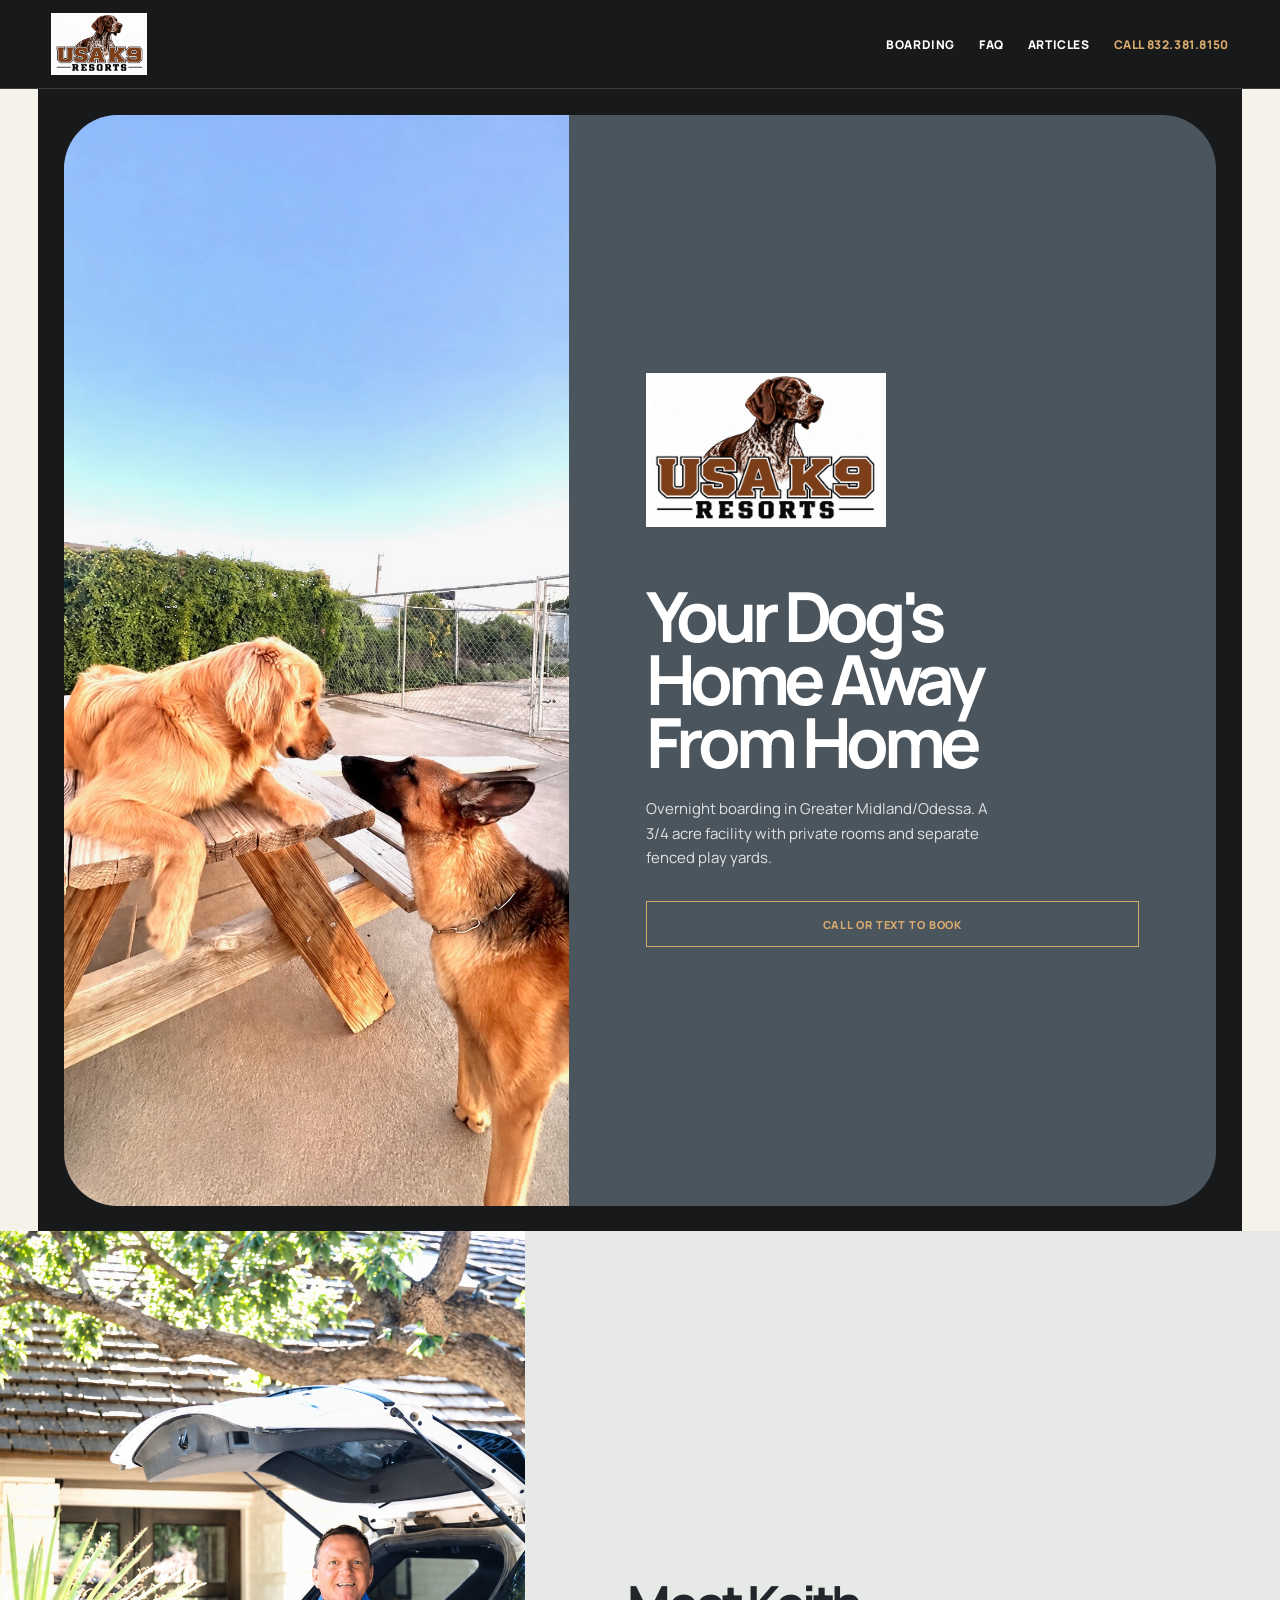
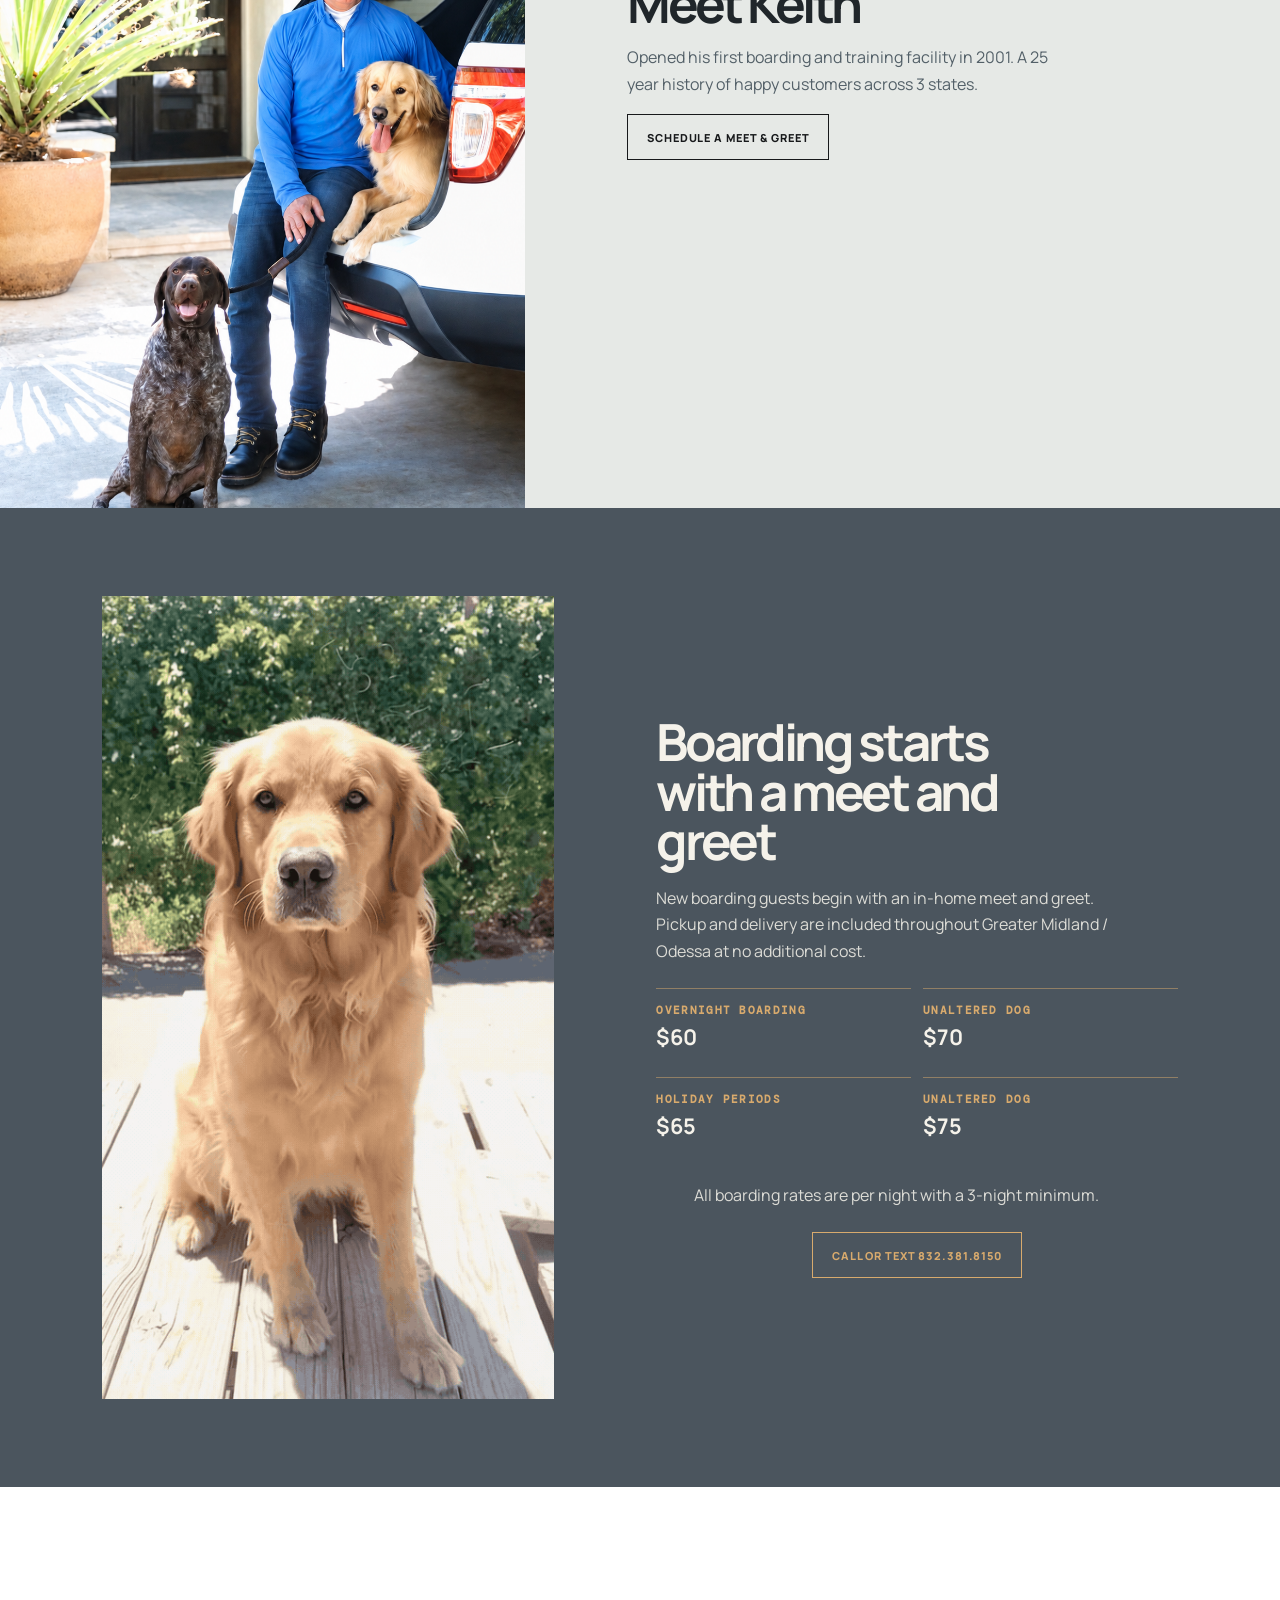
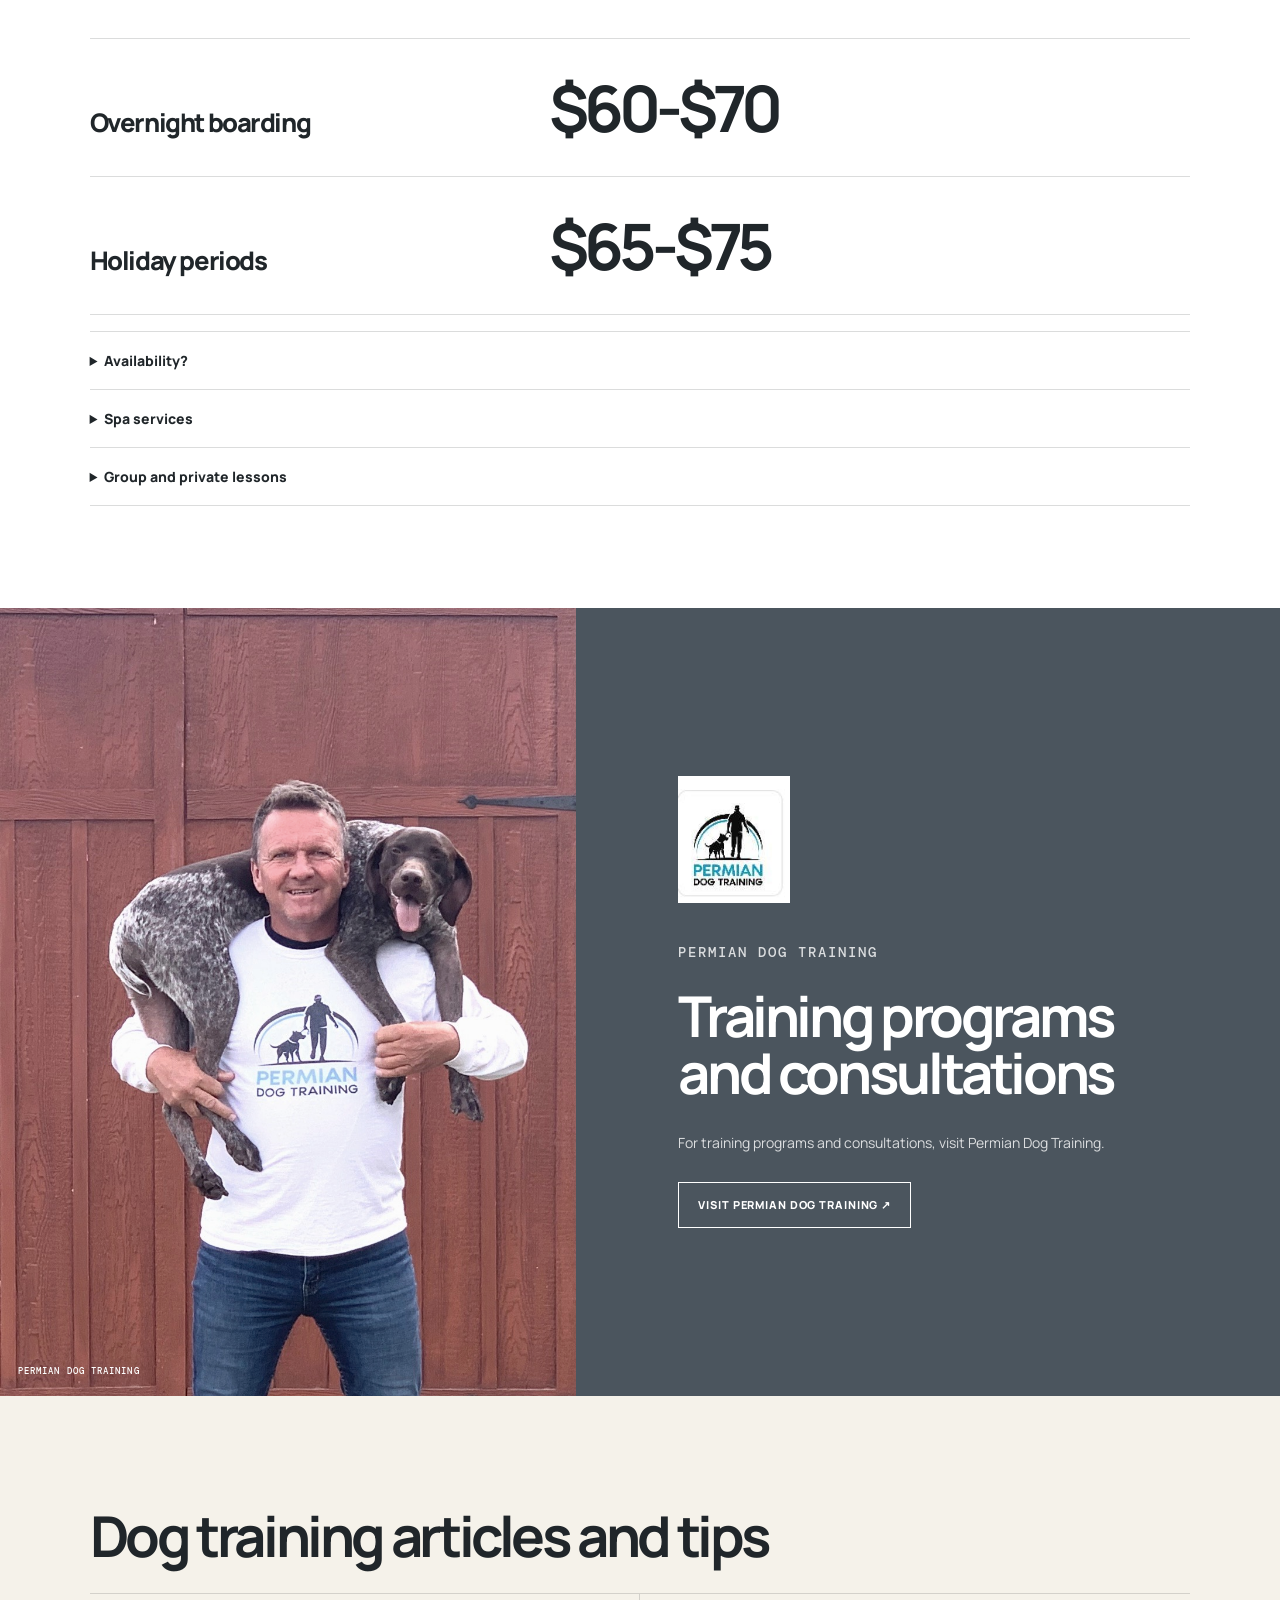
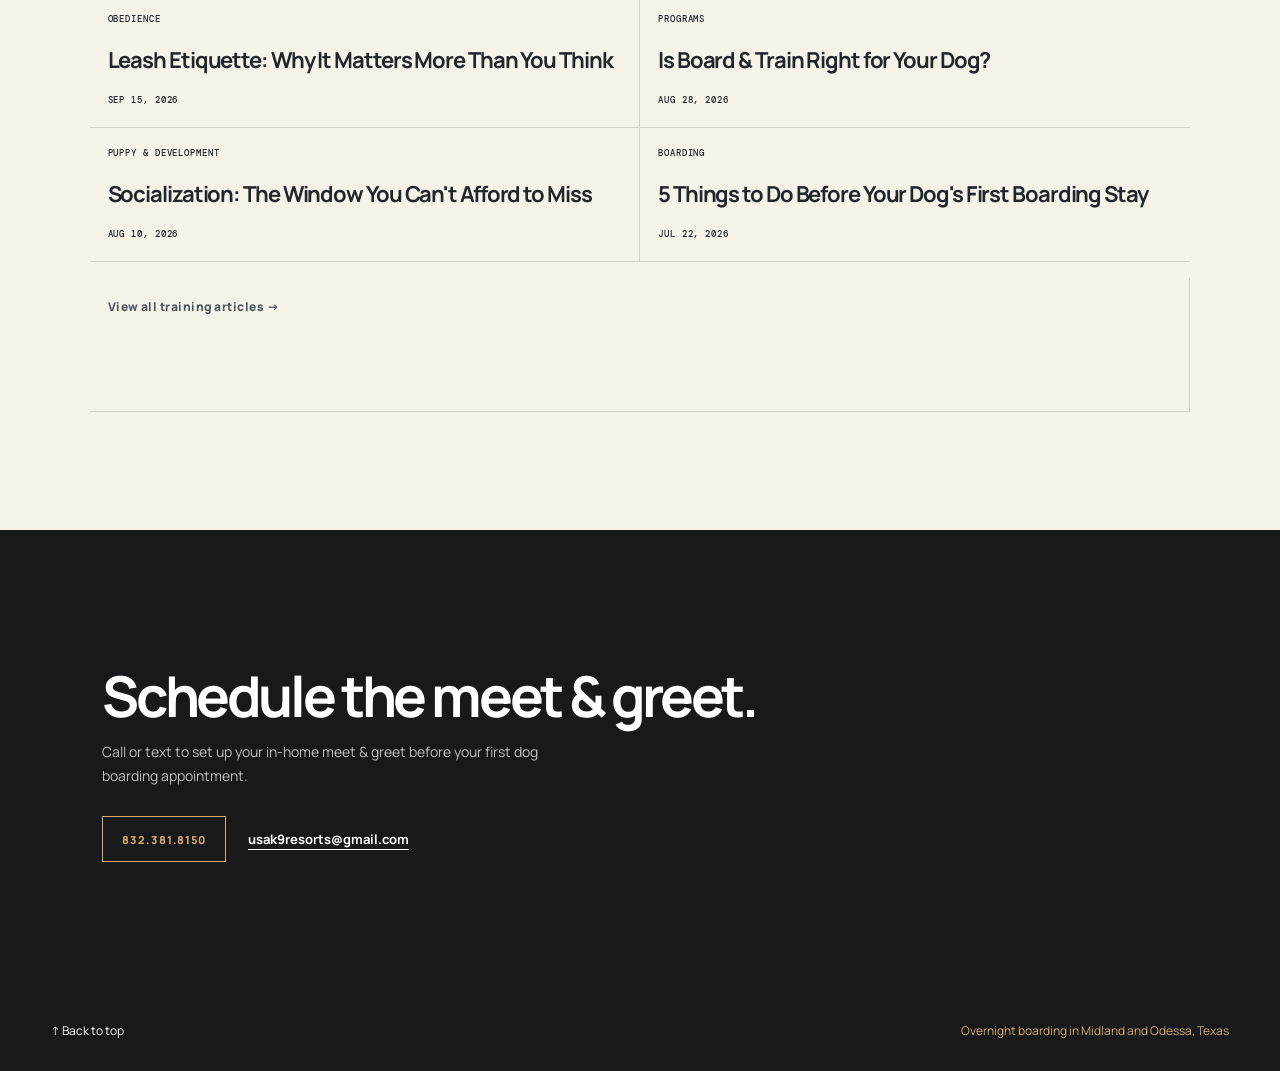
==== commit 7ebb15a8: "Restore original boarding ledger layout" ====
--- a/index.html
+++ b/index.html
@@ -1,4 +1,4 @@
-<!doctype html><html lang="en"><head><meta charset="utf-8"><meta name="viewport" content="width=device-width,initial-scale=1"><meta name="description" content="Overnight dog boarding in Greater Midland and Odessa, with an in-home meet and greet plus pickup and delivery included."><title>Dog boarding in Midland &amp; Odessa</title><meta property="og:title" content="Dog boarding in Midland &amp; Odessa"><meta property="og:description" content="Overnight dog boarding in Greater Midland and Odessa, with an in-home meet and greet plus pickup and delivery included."><meta property="og:type" content="website"><meta property="og:url" content="https://usak9resorts.com/"><meta property="og:image" content="https://usak9resorts.com/assets/usa-k9-resorts-new-logo.jpg"><meta property="og:image:width" content="1125"><meta property="og:image:height" content="719"><meta property="og:image:alt" content="USA K9 Resorts dog logo"><meta name="twitter:card" content="summary_large_image"><meta name="twitter:title" content="Dog boarding in Midland &amp; Odessa"><meta name="twitter:description" content="Overnight dog boarding in Greater Midland and Odessa, with an in-home meet and greet plus pickup and delivery included."><meta name="twitter:image" content="https://usak9resorts.com/assets/usa-k9-resorts-new-logo.jpg"><link rel="stylesheet" href="brand-directions.css?v=13"><link rel="stylesheet" href="site-pages.css?v=5"><link rel="stylesheet" href="home-overrides.css?v=5"><script src="home-motion.js?v=6" defer></script></head><body>
+<!doctype html><html lang="en"><head><meta charset="utf-8"><meta name="viewport" content="width=device-width,initial-scale=1"><meta name="description" content="Overnight dog boarding in Greater Midland and Odessa, with an in-home meet and greet plus pickup and delivery included."><title>Dog boarding in Midland &amp; Odessa</title><meta property="og:title" content="Dog boarding in Midland &amp; Odessa"><meta property="og:description" content="Overnight dog boarding in Greater Midland and Odessa, with an in-home meet and greet plus pickup and delivery included."><meta property="og:type" content="website"><meta property="og:url" content="https://usak9resorts.com/"><meta property="og:image" content="https://usak9resorts.com/assets/usa-k9-resorts-new-logo.jpg"><meta property="og:image:width" content="1125"><meta property="og:image:height" content="719"><meta property="og:image:alt" content="USA K9 Resorts dog logo"><meta name="twitter:card" content="summary_large_image"><meta name="twitter:title" content="Dog boarding in Midland &amp; Odessa"><meta name="twitter:description" content="Overnight dog boarding in Greater Midland and Odessa, with an in-home meet and greet plus pickup and delivery included."><meta name="twitter:image" content="https://usak9resorts.com/assets/usa-k9-resorts-new-logo.jpg"><link rel="stylesheet" href="brand-directions.css?v=14"><link rel="stylesheet" href="site-pages.css?v=5"><link rel="stylesheet" href="home-overrides.css?v=5"><script src="home-motion.js?v=6" defer></script></head><body>
 <nav class="site-nav"><a href="#top"><img src="assets/usa-k9-resorts-new-logo.jpg" alt="USA K9 Resorts"></a><div class="nav-links"><a href="#details">Boarding</a><a href="faq.html">FAQ</a><a href="blog.html">Articles</a><a class="nav-call" href="tel:8323818150">Call 832.381.8150</a></div></nav>
 <main><section class="masthead-hero arrival-scene" id="top"><div class="arrival-back"><img src="assets/golden-shepherd.jpg" alt="Two dogs greeting across a picnic table outdoors"></div><div class="arrival-shade" aria-hidden="true"></div><div class="arrival-copy"><img class="arrival-logo" src="assets/usa-k9-resorts-new-logo.jpg" alt="USA K9 Resorts"><h1>Your Dog's Home <span class="mobile-line">Away From Home</span></h1><p>Overnight boarding in Greater Midland/Odessa. A 3/4 acre facility with private rooms and separate fenced play yards.</p><a class="phone-button gold" href="tel:8323818150">Call or text to book</a></div></section><section class="suv-feature" data-scene="keith"><figure><img src="assets/owner-photos/original/08-owner-suv-banner-source.jpg" alt="Keith standing beside an SUV with dogs"></figure><div><h2>Meet Keith</h2><p>Opened his first boarding and training facility in 2001. A 25 year history of happy customers across 3 states.</p><a class="button" href="tel:8323818150">Schedule a meet &amp; greet</a></div></section><section class="video-beat"><figure><video muted autoplay loop playsinline preload="metadata" poster="assets/golden-retriever-deck-poster.jpg" aria-describedby="deck-caption"><source src="assets/golden-retriever-deck.mp4" type="video/mp4"></video><img class="video-poster" src="assets/golden-retriever-deck-poster.jpg" alt="Golden retriever on a sunlit deck"><figcaption id="deck-caption">A golden retriever on a sunlit deck.</figcaption></figure><div><p class="kicker">Owner-supplied video</p><h2>A quiet moment on the deck.</h2><p>A golden retriever on a sunlit deck.</p></div></section><section class="photo-passage" aria-label="Dogs outdoors"><figure><img src="assets/shepherd-water.jpg" alt="German shepherd standing in shallow water"><figcaption>Outdoor time.</figcaption></figure><figure><img src="assets/owner-photos/original/11-black-white-grass.jpg" alt="Black and white dog standing in grass"><figcaption>One dog at a time.</figcaption></figure></section>
 <section class="wind-release" data-scene="wind"><figure><img src="assets/golden-wind.jpg" alt="Golden retriever outdoors with windblown ears"></figure></section>
--- a/brand-directions.css
+++ b/brand-directions.css
@@ -121,27 +121,6 @@
 .rate-ledger { margin: 48px 0 0; border-top: 1px solid var(--line); }
 .rate-ledger > div { display:grid; grid-template-columns: minmax(170px,.8fr) 1.2fr; gap: 32px; padding: 25px 0; border-bottom: 1px solid var(--line); align-items: baseline; }
 .rate-ledger dt { font-size: clamp(19px,2vw,30px); font-weight: 800; letter-spacing:-.055em; }.rate-ledger dd{margin:0;display:flex;gap:16px;align-items:baseline;flex-wrap:wrap}.rate-ledger strong{font-size:clamp(42px,5vw,72px);letter-spacing:-.08em}.rate-ledger span{max-width:34ch;color:#59646b;font-size:13px;line-height:1.55}
-.detail-ledger .rate-ledger > div { grid-template-columns: 1fr; justify-items: center; gap: 10px; text-align: center; }
-.detail-ledger .rate-ledger dd { justify-content: center; }
-.detail-ledger .detail-notes,
-.detail-ledger .detail-notes summary { text-align: center; }
-.detail-ledger .rate-ledger {
-  width: 100%;
-  max-width: 920px;
-  margin-inline: auto;
-  display: block;
-}
-.detail-ledger .rate-ledger > div {
-  grid-template-columns: minmax(0, 1fr) auto;
-  justify-items: stretch;
-  align-items: center;
-  text-align: left;
-}
-.detail-ledger .rate-ledger dt { text-align: left; }
-.detail-ledger .rate-ledger dd { justify-content: flex-end; text-align: right; }
-.detail-ledger .rate-ledger strong { font-size: clamp(36px, 5vw, 72px); }
-.detail-ledger .detail-notes { width: 100%; max-width: 920px; margin-inline: auto; }
-.detail-ledger .detail-notes p { margin-inline: auto; }
 .pdt-original { width: 112px; height: auto; margin: 0 0 24px; background: white; }
 
 /* Direction 02 — panoramic lodge sign */
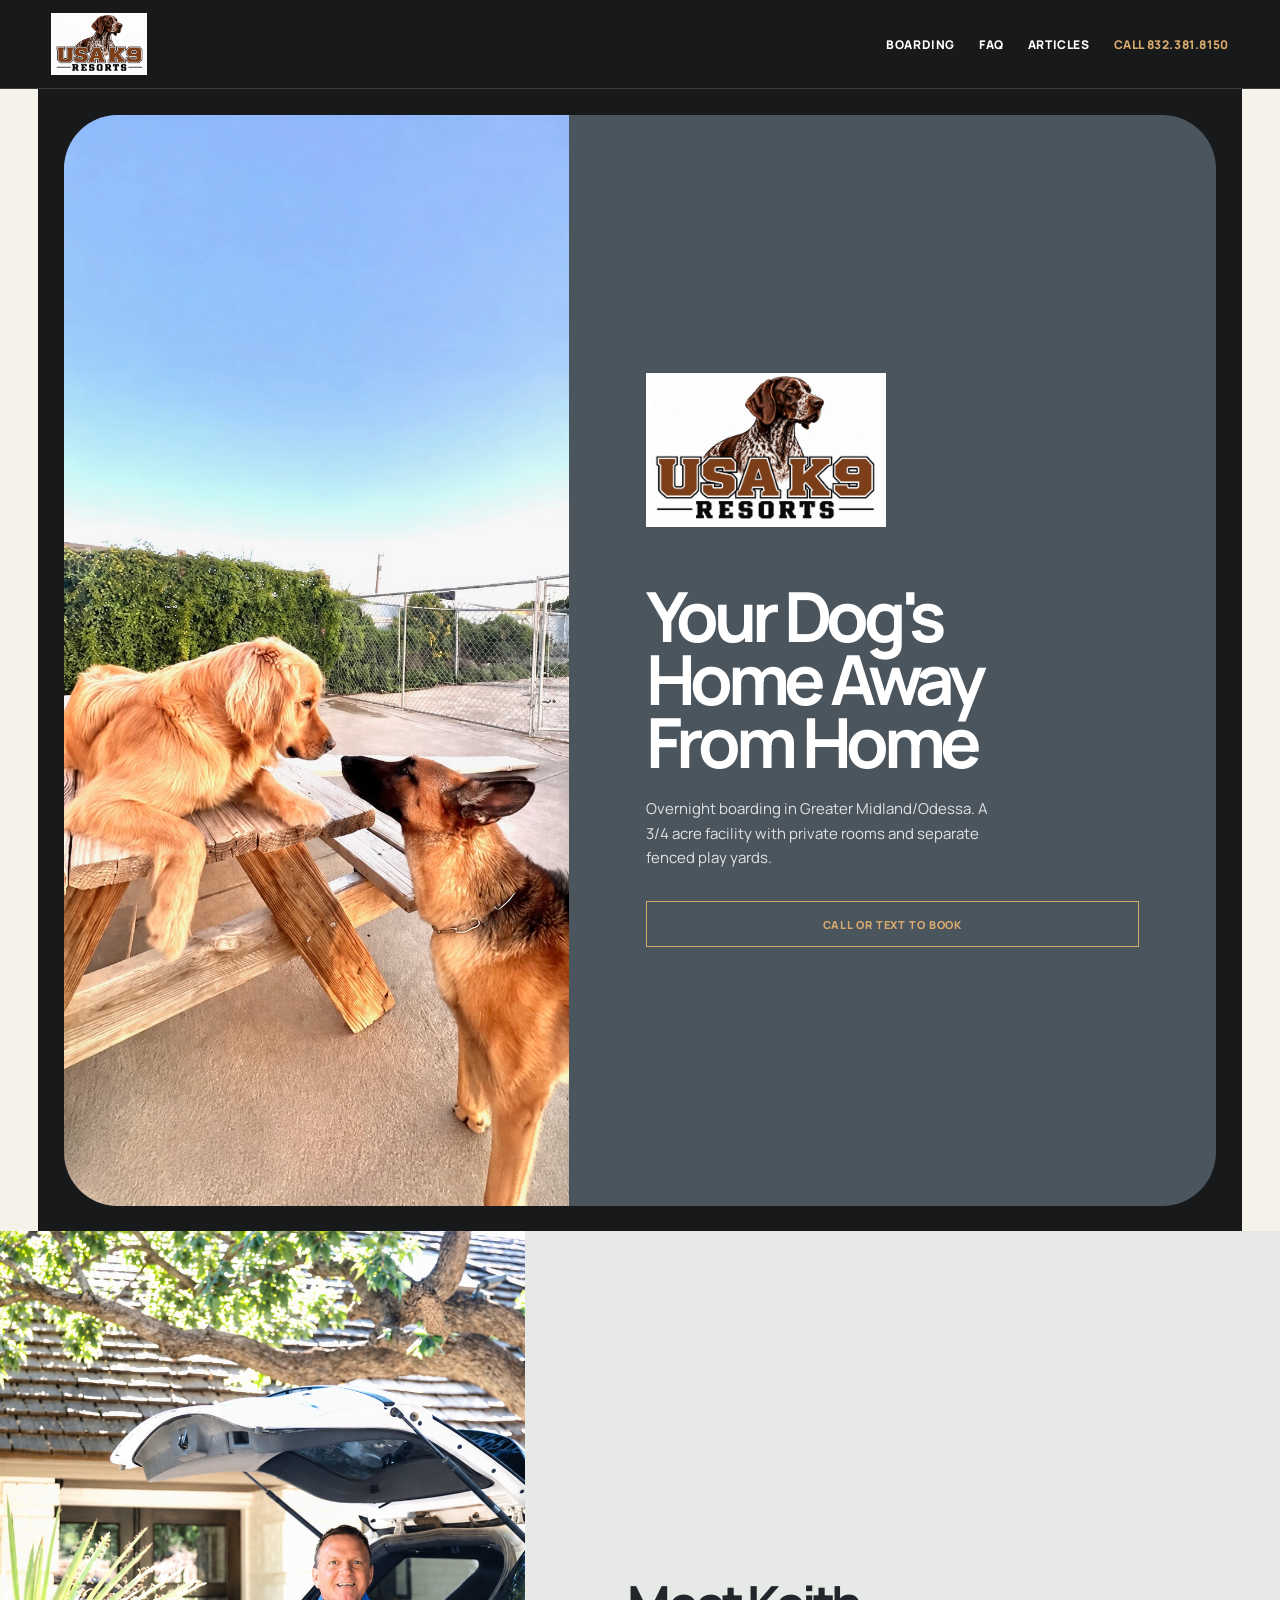
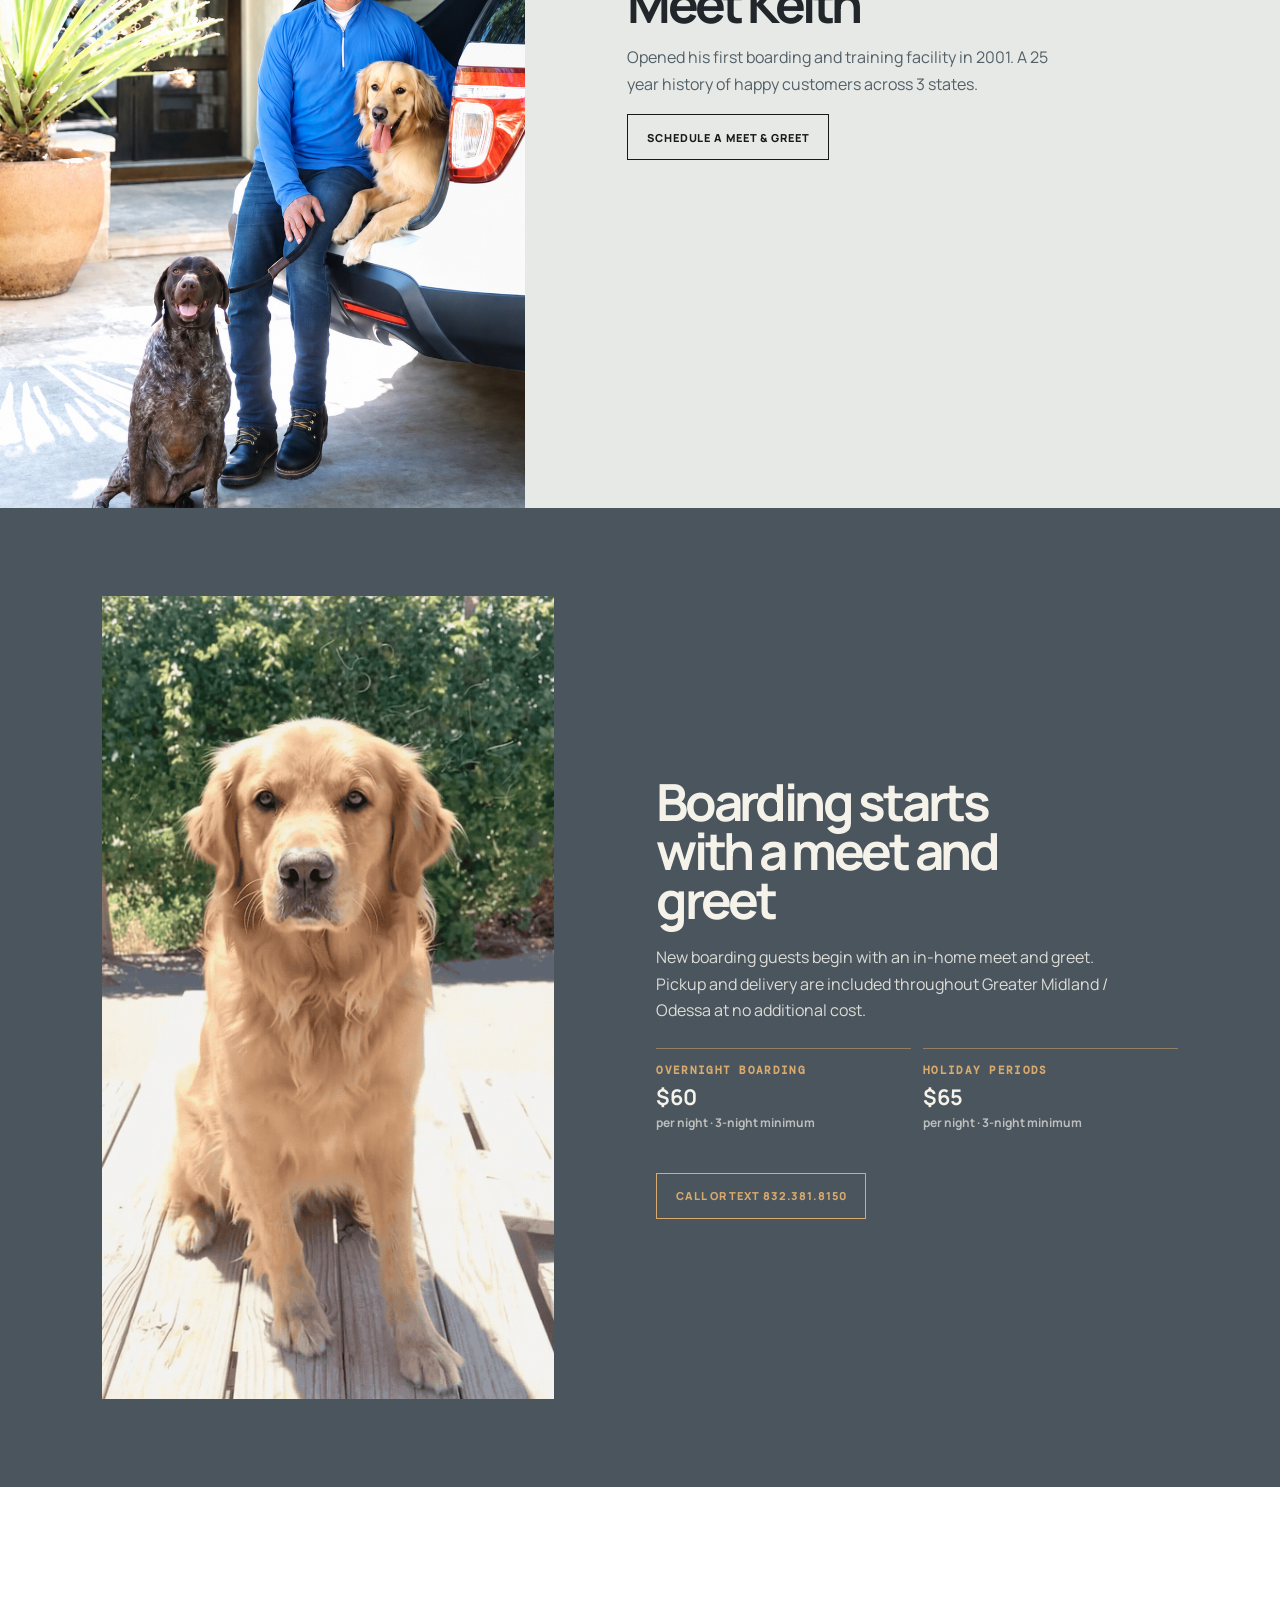
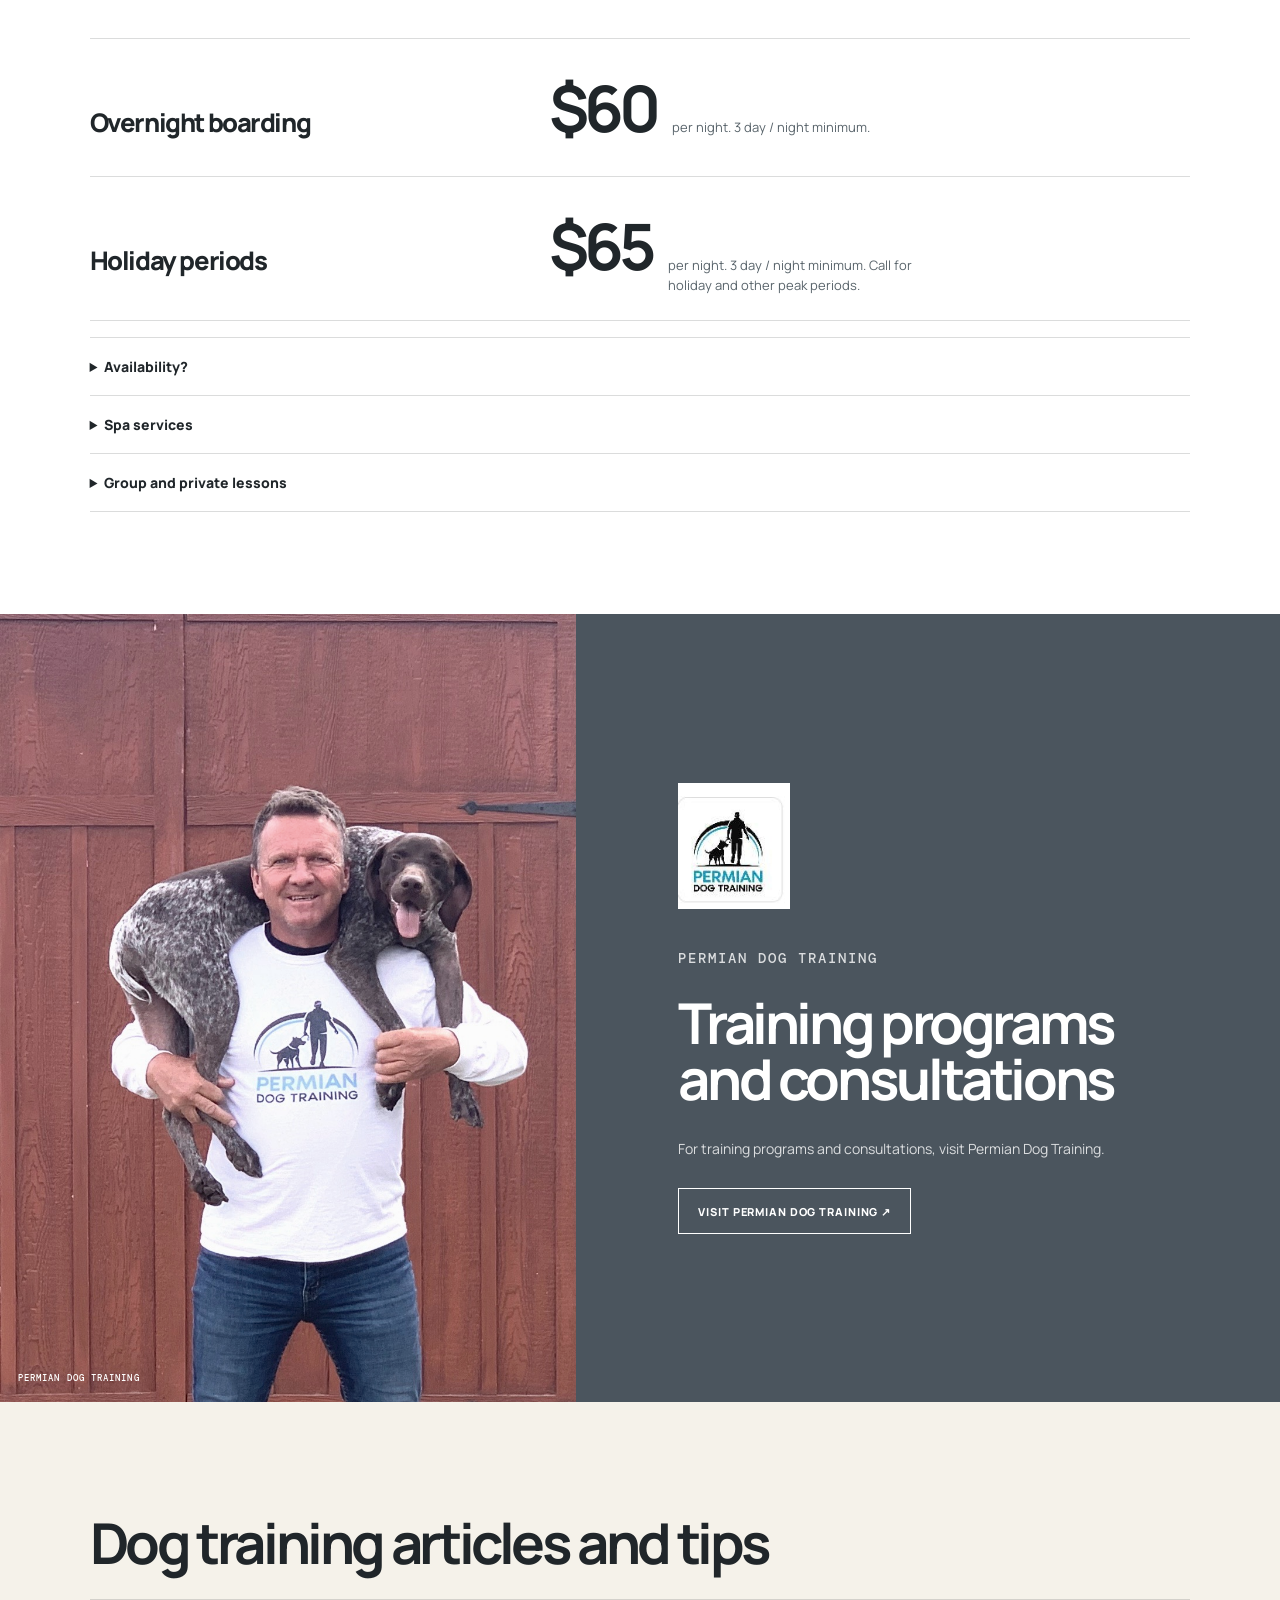
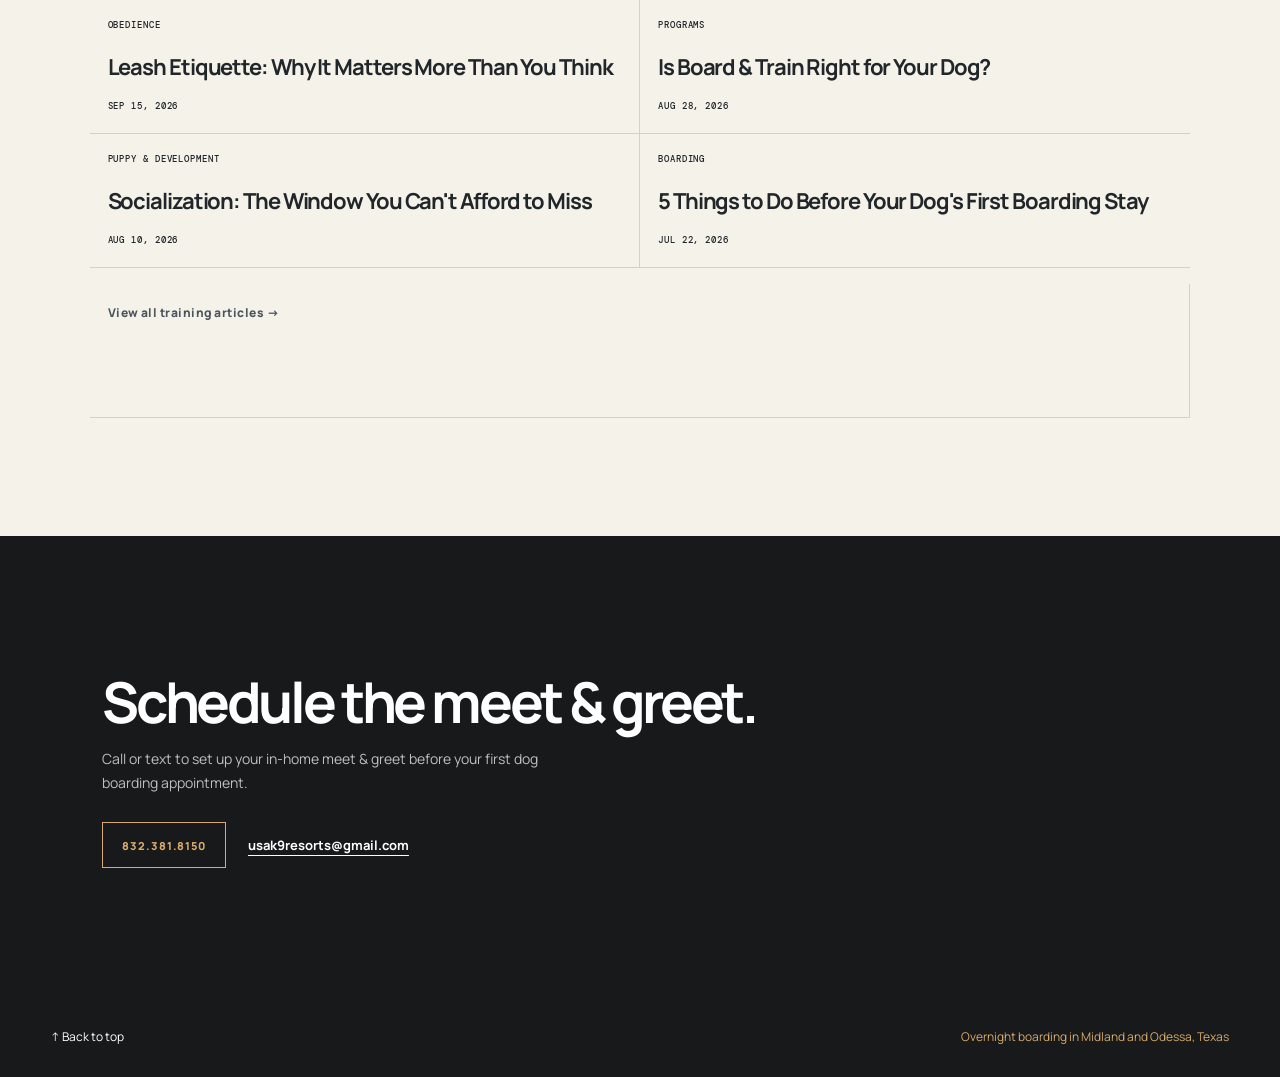
==== commit 5072d222: "Revert boarding pricing to original" ====
--- a/index.html
+++ b/index.html
@@ -1,8 +1,8 @@
-<!doctype html><html lang="en"><head><meta charset="utf-8"><meta name="viewport" content="width=device-width,initial-scale=1"><meta name="description" content="Overnight dog boarding in Greater Midland and Odessa, with an in-home meet and greet plus pickup and delivery included."><title>Dog boarding in Midland &amp; Odessa</title><meta property="og:title" content="Dog boarding in Midland &amp; Odessa"><meta property="og:description" content="Overnight dog boarding in Greater Midland and Odessa, with an in-home meet and greet plus pickup and delivery included."><meta property="og:type" content="website"><meta property="og:url" content="https://usak9resorts.com/"><meta property="og:image" content="https://usak9resorts.com/assets/usa-k9-resorts-new-logo.jpg"><meta property="og:image:width" content="1125"><meta property="og:image:height" content="719"><meta property="og:image:alt" content="USA K9 Resorts dog logo"><meta name="twitter:card" content="summary_large_image"><meta name="twitter:title" content="Dog boarding in Midland &amp; Odessa"><meta name="twitter:description" content="Overnight dog boarding in Greater Midland and Odessa, with an in-home meet and greet plus pickup and delivery included."><meta name="twitter:image" content="https://usak9resorts.com/assets/usa-k9-resorts-new-logo.jpg"><link rel="stylesheet" href="brand-directions.css?v=14"><link rel="stylesheet" href="site-pages.css?v=5"><link rel="stylesheet" href="home-overrides.css?v=5"><script src="home-motion.js?v=6" defer></script></head><body>
+<!doctype html><html lang="en"><head><meta charset="utf-8"><meta name="viewport" content="width=device-width,initial-scale=1"><meta name="description" content="Overnight dog boarding in Greater Midland and Odessa, with an in-home meet and greet plus pickup and delivery included."><title>Dog boarding in Midland &amp; Odessa</title><meta property="og:title" content="Dog boarding in Midland &amp; Odessa"><meta property="og:description" content="Overnight dog boarding in Greater Midland and Odessa, with an in-home meet and greet plus pickup and delivery included."><meta property="og:type" content="website"><meta property="og:url" content="https://usak9resorts.com/"><meta property="og:image" content="https://usak9resorts.com/assets/usa-k9-resorts-new-logo.jpg"><meta property="og:image:width" content="1125"><meta property="og:image:height" content="719"><meta property="og:image:alt" content="USA K9 Resorts dog logo"><meta name="twitter:card" content="summary_large_image"><meta name="twitter:title" content="Dog boarding in Midland &amp; Odessa"><meta name="twitter:description" content="Overnight dog boarding in Greater Midland and Odessa, with an in-home meet and greet plus pickup and delivery included."><meta name="twitter:image" content="https://usak9resorts.com/assets/usa-k9-resorts-new-logo.jpg"><link rel="stylesheet" href="brand-directions.css?v=4"><link rel="stylesheet" href="site-pages.css?v=3"><link rel="stylesheet" href="home-overrides.css"><script src="home-motion.js?v=2" defer></script></head><body>
 <nav class="site-nav"><a href="#top"><img src="assets/usa-k9-resorts-new-logo.jpg" alt="USA K9 Resorts"></a><div class="nav-links"><a href="#details">Boarding</a><a href="faq.html">FAQ</a><a href="blog.html">Articles</a><a class="nav-call" href="tel:8323818150">Call 832.381.8150</a></div></nav>
 <main><section class="masthead-hero arrival-scene" id="top"><div class="arrival-back"><img src="assets/golden-shepherd.jpg" alt="Two dogs greeting across a picnic table outdoors"></div><div class="arrival-shade" aria-hidden="true"></div><div class="arrival-copy"><img class="arrival-logo" src="assets/usa-k9-resorts-new-logo.jpg" alt="USA K9 Resorts"><h1>Your Dog's Home <span class="mobile-line">Away From Home</span></h1><p>Overnight boarding in Greater Midland/Odessa. A 3/4 acre facility with private rooms and separate fenced play yards.</p><a class="phone-button gold" href="tel:8323818150">Call or text to book</a></div></section><section class="suv-feature" data-scene="keith"><figure><img src="assets/owner-photos/original/08-owner-suv-banner-source.jpg" alt="Keith standing beside an SUV with dogs"></figure><div><h2>Meet Keith</h2><p>Opened his first boarding and training facility in 2001. A 25 year history of happy customers across 3 states.</p><a class="button" href="tel:8323818150">Schedule a meet &amp; greet</a></div></section><section class="video-beat"><figure><video muted autoplay loop playsinline preload="metadata" poster="assets/golden-retriever-deck-poster.jpg" aria-describedby="deck-caption"><source src="assets/golden-retriever-deck.mp4" type="video/mp4"></video><img class="video-poster" src="assets/golden-retriever-deck-poster.jpg" alt="Golden retriever on a sunlit deck"><figcaption id="deck-caption">A golden retriever on a sunlit deck.</figcaption></figure><div><p class="kicker">Owner-supplied video</p><h2>A quiet moment on the deck.</h2><p>A golden retriever on a sunlit deck.</p></div></section><section class="photo-passage" aria-label="Dogs outdoors"><figure><img src="assets/shepherd-water.jpg" alt="German shepherd standing in shallow water"><figcaption>Outdoor time.</figcaption></figure><figure><img src="assets/owner-photos/original/11-black-white-grass.jpg" alt="Black and white dog standing in grass"><figcaption>One dog at a time.</figcaption></figure></section>
 <section class="wind-release" data-scene="wind"><figure><img src="assets/golden-wind.jpg" alt="Golden retriever outdoors with windblown ears"></figure></section>
-
-<section class="detail-ledger" id="details"><dl class="rate-ledger"><div><dt>Overnight boarding</dt><dd><strong>$60-$70</strong></dd></div><div><dt>Holiday periods</dt><dd><strong>$65-$75</strong></dd></div></dl><div class="detail-notes"><details><summary>Availability?</summary><p>We have only 20 spaces available for either K9 training dogs or overnight dog boarding guests. Pickup and delivery is included in the Greater Midland / Odessa area at no additional cost.</p></details><details><summary>Spa services</summary><p>Bath and brush, shedding, nail trimming and teeth brushing are available for boarding guests. Call for details.</p></details><details><summary>Group and private lessons</summary><p>Group lessons are offered at the Odessa facility. Private lessons are available for people who want to engage in the training process or have multiple dogs. Group lesson rate: $50 for one hour.</p></details></div></section><section class="training-bridge" id="training"><figure><img src="assets/owner-barn.jpg" alt="Trainer carrying a dog"><figcaption>Permian Dog Training</figcaption></figure><div><img class="pdt-original" src="assets/permiandogtraining-mark.jpg" alt="Permian Dog Training logo"><p class="eyebrow">Permian Dog Training</p><h2>Training programs and consultations</h2><p>For training programs and consultations, visit Permian Dog Training.</p><a class="phone-button dark" href="https://permiandogtraining.com/" target="_blank" rel="noreferrer">Visit Permian Dog Training ↗</a></div></section>
+<section class="detail-ledger" id="details"><dl class="rate-ledger"><div><dt>Overnight boarding</dt><dd><strong>$60</strong><span>per night. 3 day / night minimum.</span></dd></div><div><dt>Holiday periods</dt><dd><strong>$65</strong><span>per night. 3 day / night minimum. Call for holiday and other peak periods.</span></dd></div></dl><div class="detail-notes"><details><summary>Availability?</summary><p>We have only 20 spaces available for either K9 training dogs or overnight dog boarding guests. Pickup and delivery is included in the Greater Midland / Odessa area at no additional cost. If your dog is still intact, not altered, neutered or spayed, it is an additional $10 per night.</p></details><details><summary>Spa services</summary><p>Bath and brush, shedding, nail trimming and teeth brushing are available for boarding guests. Call for details.</p></details><details><summary>Group and private lessons</summary><p>Group lessons are offered at the Odessa facility. Private lessons are available for people who want to engage in the training process or have multiple dogs. Group lesson rate: $50 for one hour.</p></details></div></section>
+<section class="training-bridge" id="training"><figure><img src="assets/owner-barn.jpg" alt="Trainer carrying a dog"><figcaption>Permian Dog Training</figcaption></figure><div><img class="pdt-original" src="assets/permiandogtraining-mark.jpg" alt="Permian Dog Training logo"><p class="eyebrow">Permian Dog Training</p><h2>Training programs and consultations</h2><p>For training programs and consultations, visit Permian Dog Training.</p><a class="phone-button dark" href="https://permiandogtraining.com/" target="_blank" rel="noreferrer">Visit Permian Dog Training ↗</a></div></section>
 <section class="article-desk" id="articles"><h2>Dog training articles and tips</h2><div><a href="blog/leash-etiquette/"><span>Obedience</span><strong>Leash Etiquette: Why It Matters More Than You Think</strong><time datetime="2026-09-15">Sep 15, 2026</time></a><a href="blog/board-and-train/"><span>Programs</span><strong>Is Board &amp; Train Right for Your Dog?</strong><time datetime="2026-08-28">Aug 28, 2026</time></a><a href="blog/socialization/"><span>Puppy &amp; development</span><strong>Socialization: The Window You Can't Afford to Miss</strong><time datetime="2026-08-10">Aug 10, 2026</time></a><a href="blog/boarding-tips/"><span>Boarding</span><strong>5 Things to Do Before Your Dog's First Boarding Stay</strong><time datetime="2026-07-22">Jul 22, 2026</time></a></div><p><a class="read-link" href="blog.html">View all training articles →</a></p></section>
 <section class="booking-close" id="contact"><h2>Schedule the meet &amp; greet.</h2><p>Call or text to set up your in-home meet &amp; greet before your first dog boarding appointment.</p><div><a class="phone-button gold" href="tel:8323818150">832.381.8150</a><a class="email-link" href="mailto:usak9resorts@gmail.com">usak9resorts@gmail.com</a></div></section></main><footer class="direction-footer"><a href="#top">↑ Back to top</a><span>Overnight boarding in Midland and Odessa, Texas</span></footer><script>const scenes=[...document.querySelectorAll('[data-scene]')];const reduce=matchMedia('(prefers-reduced-motion: reduce)');let ticking=false;function setScene(scene,p){scene.style.setProperty('--scene-p',p);if(scene.dataset.scene==='arrival'){scene.style.setProperty('--arrival-inset-y',`${9*(1-p)}%`);scene.style.setProperty('--arrival-inset-x',`${6*(1-p)}%`);scene.style.setProperty('--arrival-inset-left',`${35*(1-p)}%`);scene.style.setProperty('--arrival-mobile-inset',`${7*(1-p)}%`);scene.style.setProperty('--arrival-round',`${72*(1-p)}px`);scene.style.setProperty('--arrival-scale',String(1.02+p*.04));scene.style.setProperty('--arrival-image-y',`${p*-2}%`);scene.style.setProperty('--arrival-copy-y',`${p*-18}px`)}else if(scene.dataset.scene==='keith'){scene.style.setProperty('--keith-progress',String(p))}else{scene.style.setProperty('--wind-scale',String(1.03-p*.04))}}function updateScenes(){ticking=false;scenes.forEach(scene=>{const r=scene.getBoundingClientRect();const travel=Math.max(1,r.height-innerHeight);const progress=scene.dataset.scene==='keith'?(innerHeight-r.top)/(r.height+innerHeight):-r.top/travel;setScene(scene,reduce.matches?0:Math.max(0,Math.min(1,progress)))})}addEventListener('scroll',()=>{if(!ticking){ticking=true;requestAnimationFrame(updateScenes)}},{passive:true});reduce.addEventListener('change',updateScenes);updateScenes();</script></body></html>
--- a/brand-directions.css
+++ b/brand-directions.css
@@ -227,8 +227,6 @@
   .rate-ledger > div { grid-template-columns: 1fr; gap: 10px; }.rate-ledger dd { display:grid; gap:8px; }.rate-ledger strong { font-size: 52px; }
 }
 
-
-
 /* Review direction: keep the entire arrival photograph visible. */
 .arrival-back { background: var(--slate); }
 .arrival-back img {
--- a/home-overrides.css
+++ b/home-overrides.css
@@ -92,15 +92,6 @@
   margin: 0 0 28px;
 }
 
-.video-context .rate-note {
-  max-width: 36ch;
-  margin: -6px auto 22px;
-  color: rgba(245, 242, 234, .8);
-  font-size: .8rem;
-  line-height: 1.5;
-  text-align: center;
-}
-
 .video-context dl > div {
   padding: 14px 0;
   border-top: 1px solid rgba(216, 170, 109, .5);
@@ -133,12 +124,6 @@
   line-height: 1.35;
 }
 
-.video-context .phone-button {
-  display: flex;
-  width: max-content;
-  margin-inline: auto;
-}
-
 @media (max-width: 760px) {
   .video-beat {
     padding: 34px 20px 42px;
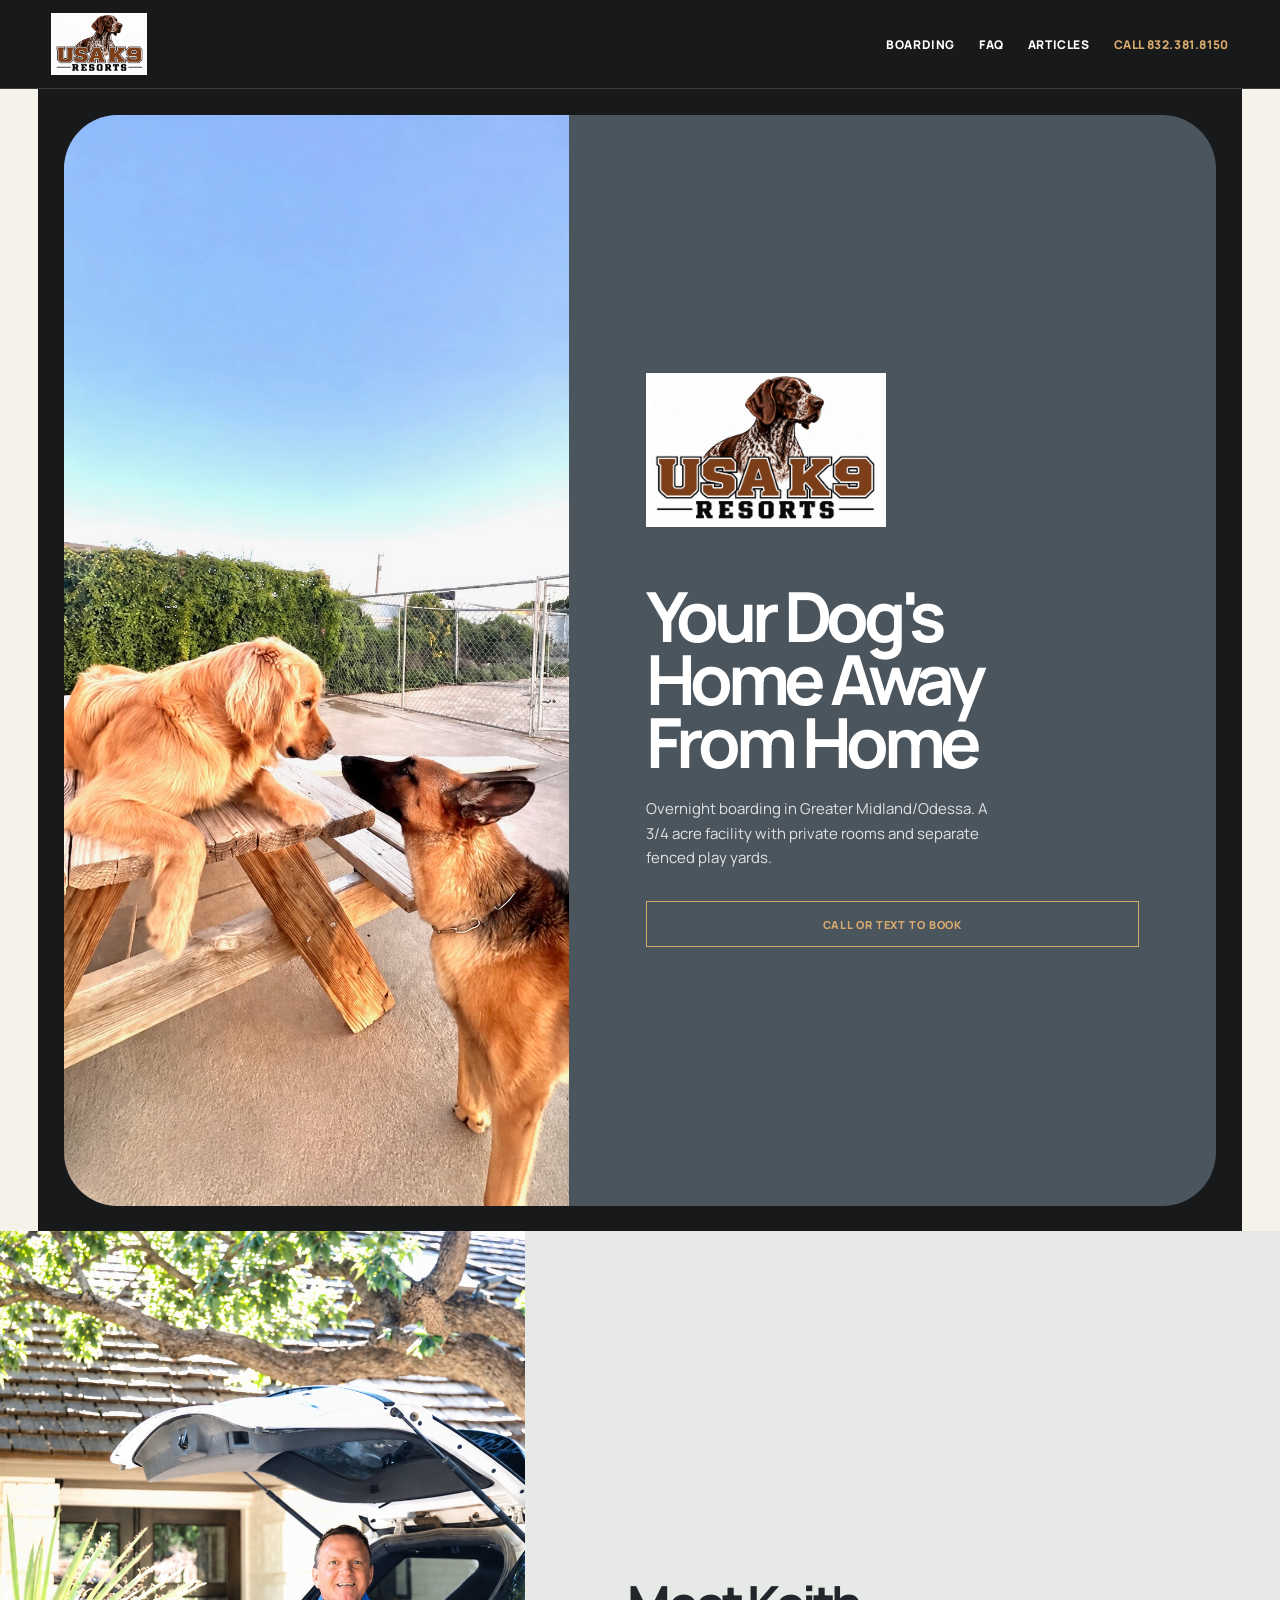
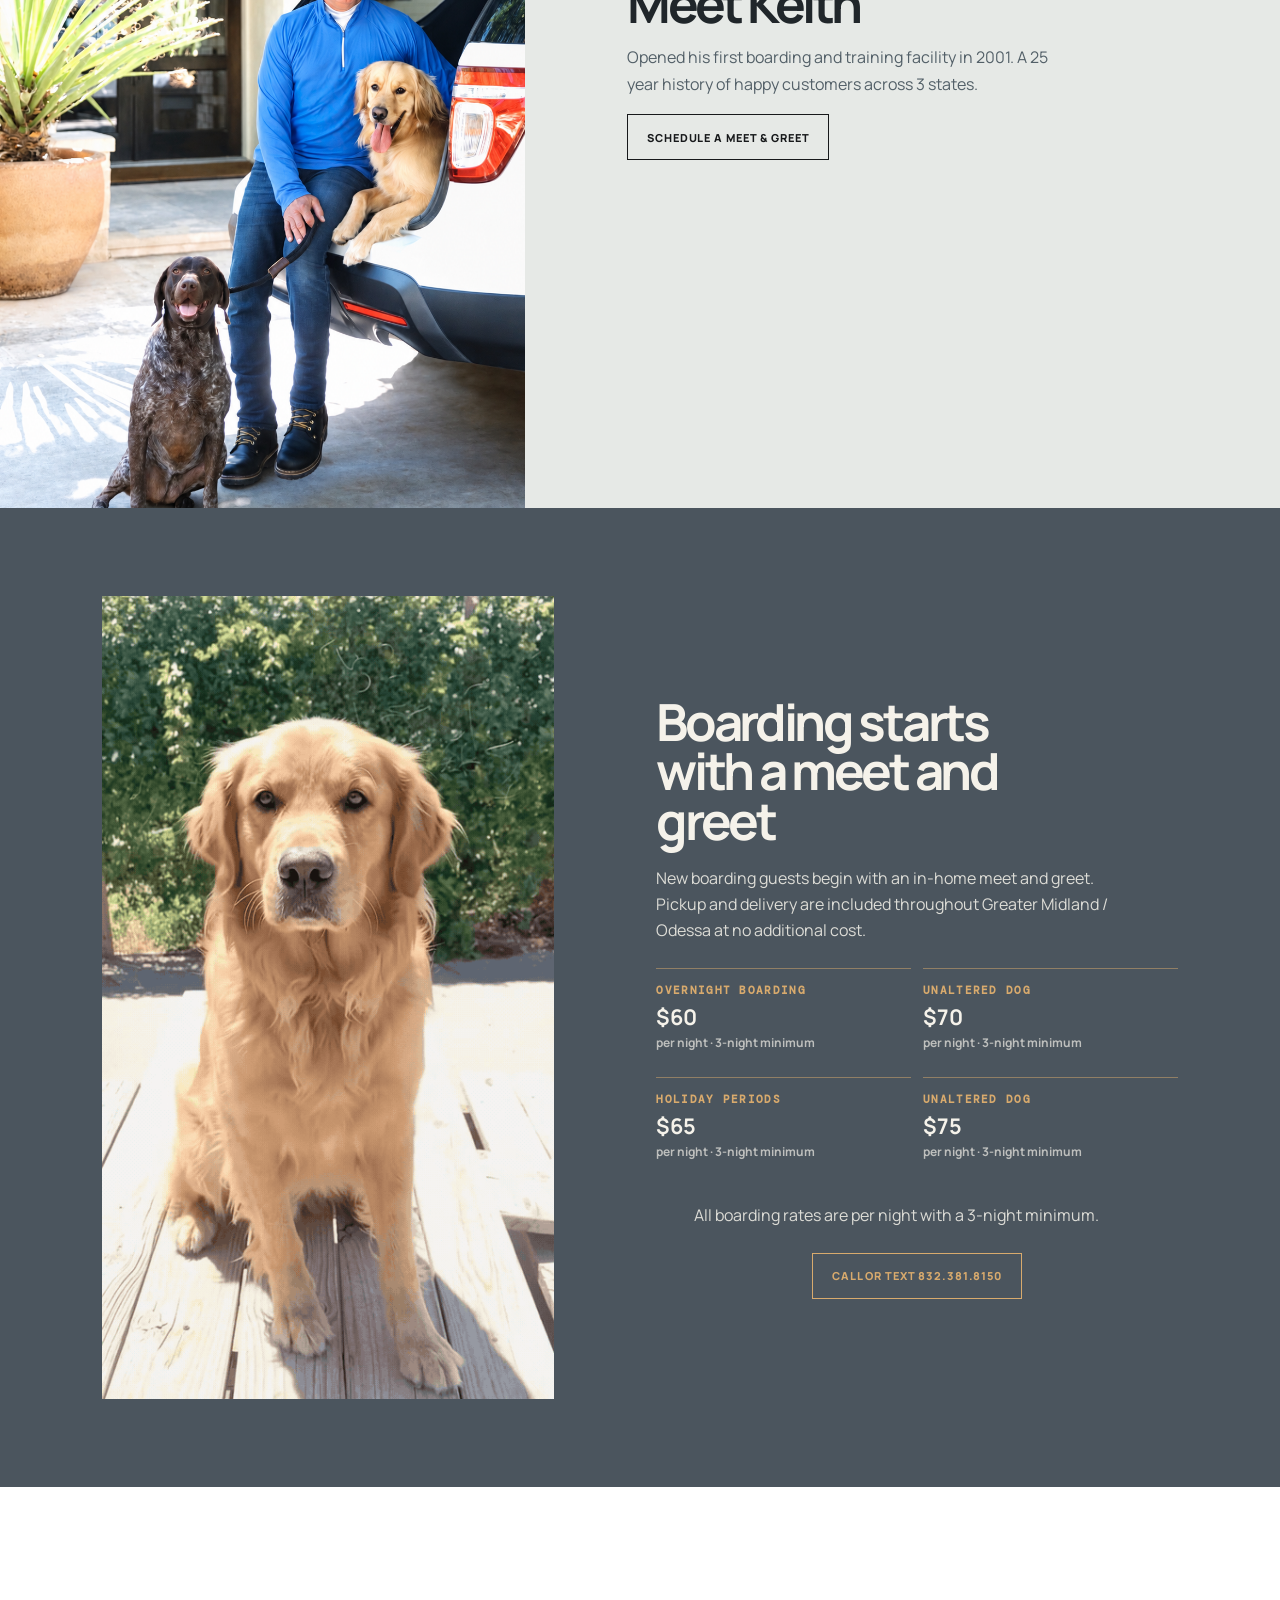
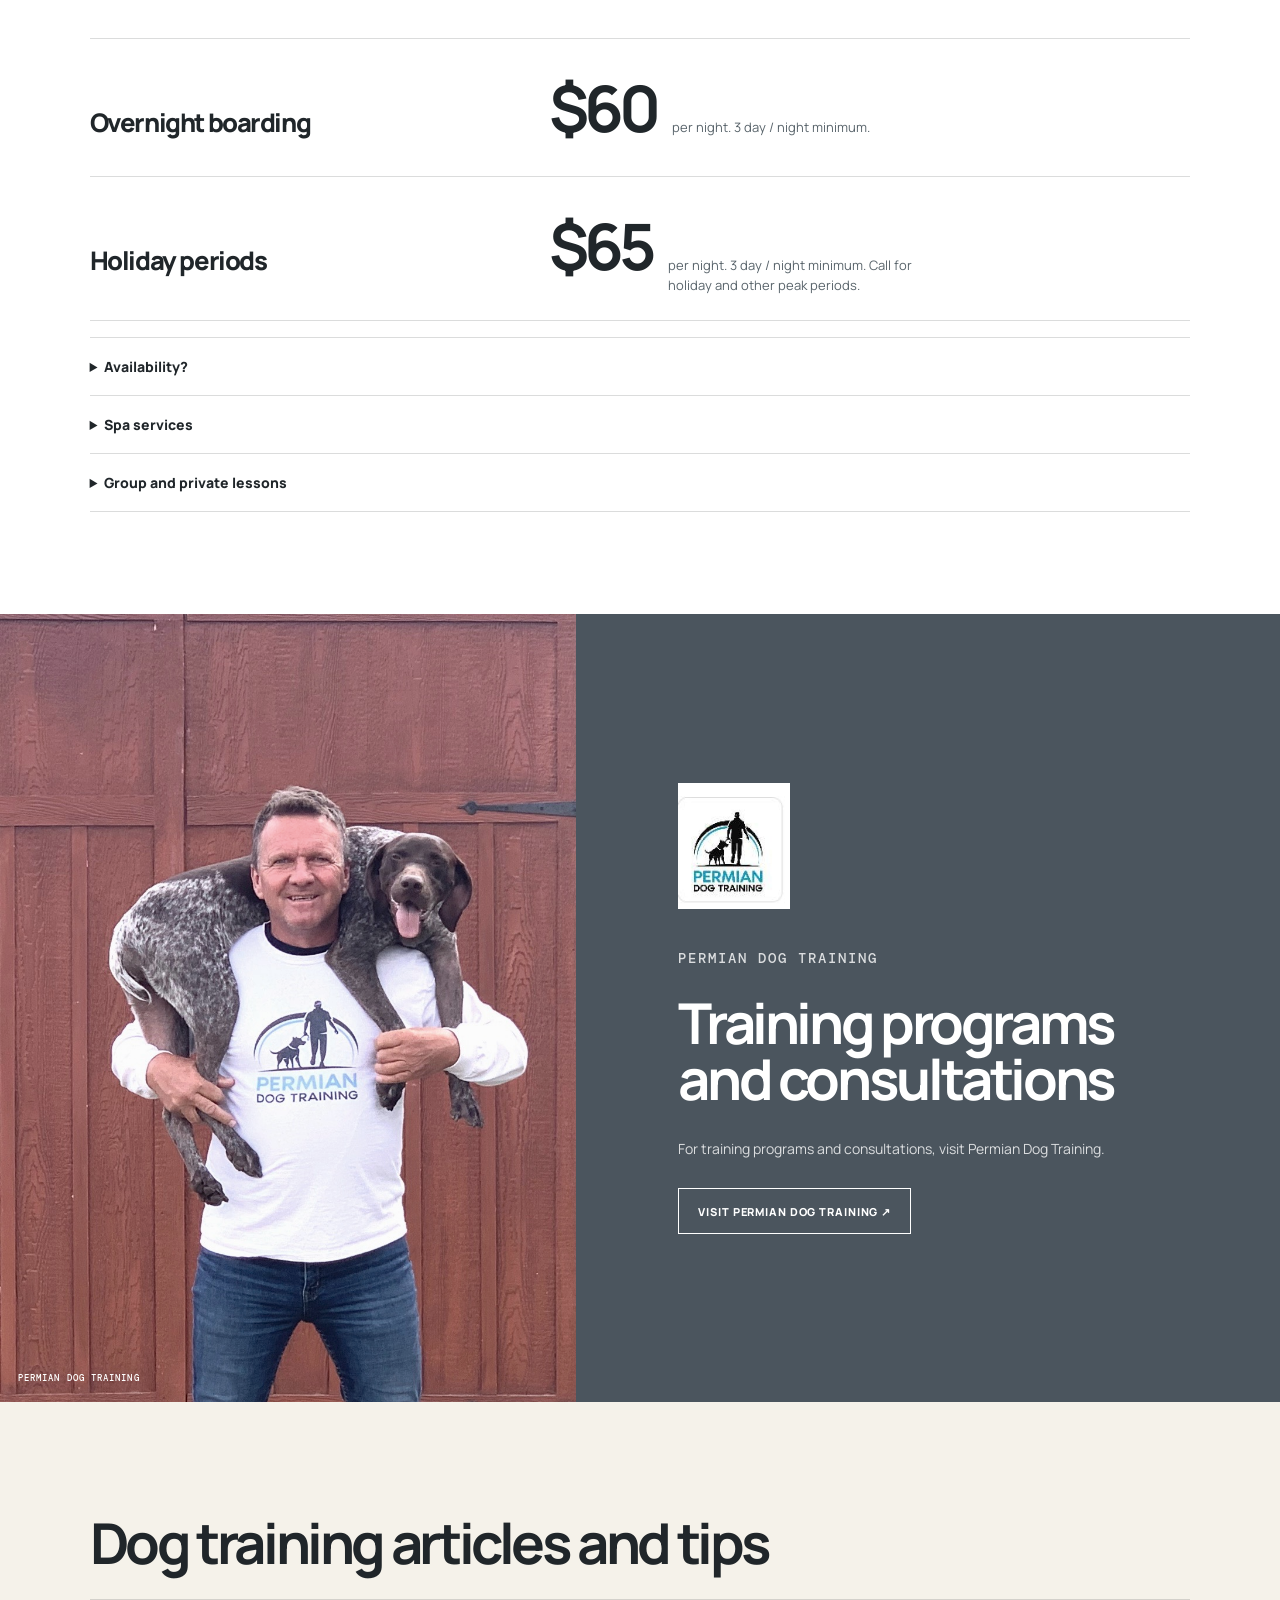
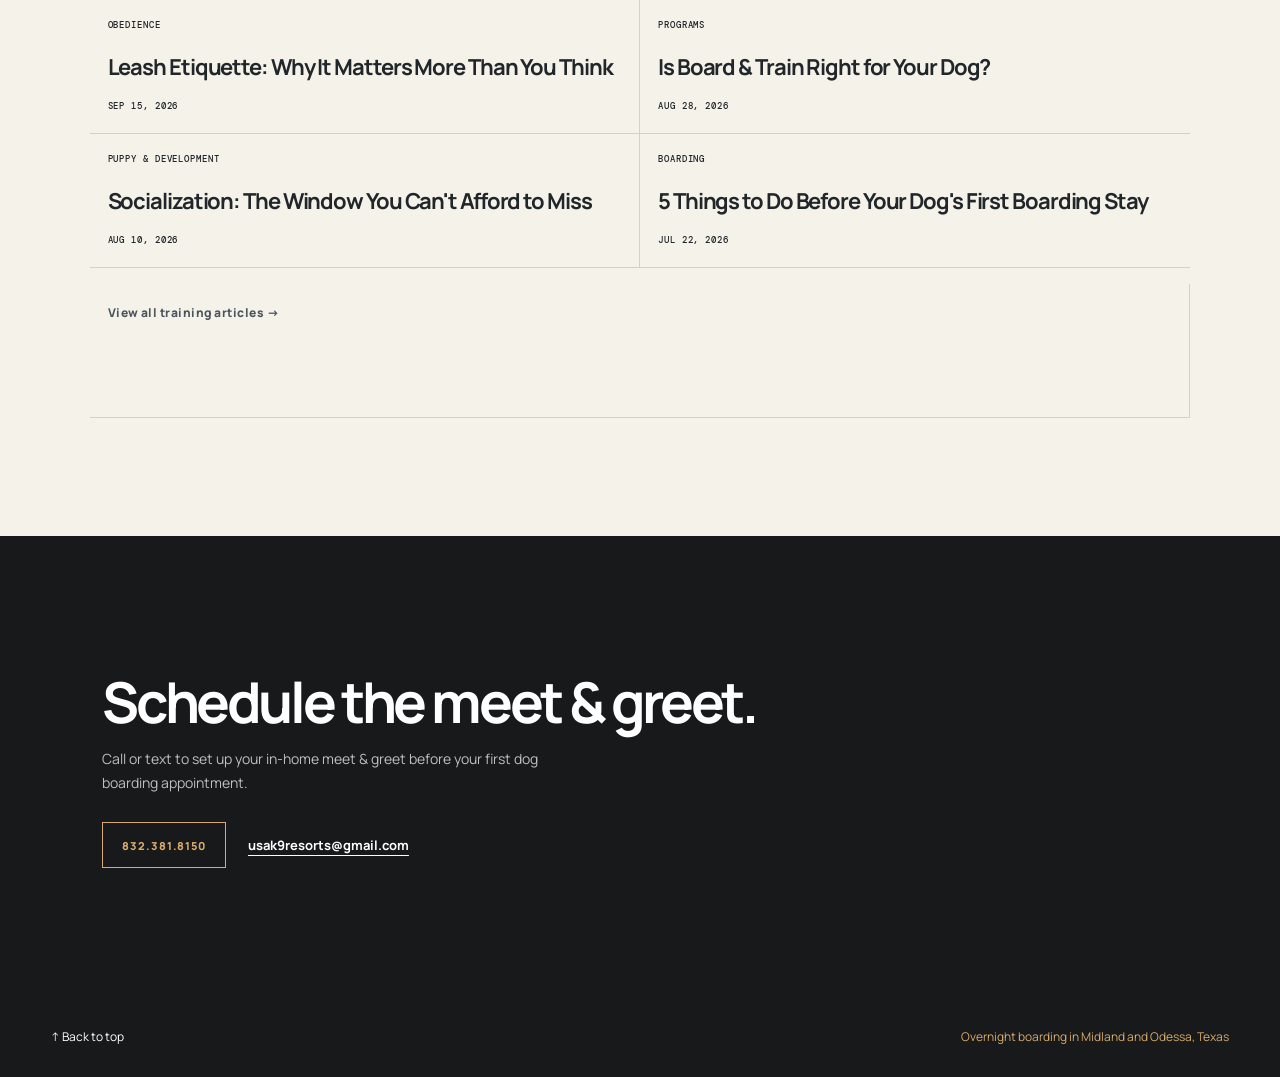
==== commit 152601f1: "Restore revised dark boarding card" ====
--- a/index.html
+++ b/index.html
@@ -1,4 +1,4 @@
-<!doctype html><html lang="en"><head><meta charset="utf-8"><meta name="viewport" content="width=device-width,initial-scale=1"><meta name="description" content="Overnight dog boarding in Greater Midland and Odessa, with an in-home meet and greet plus pickup and delivery included."><title>Dog boarding in Midland &amp; Odessa</title><meta property="og:title" content="Dog boarding in Midland &amp; Odessa"><meta property="og:description" content="Overnight dog boarding in Greater Midland and Odessa, with an in-home meet and greet plus pickup and delivery included."><meta property="og:type" content="website"><meta property="og:url" content="https://usak9resorts.com/"><meta property="og:image" content="https://usak9resorts.com/assets/usa-k9-resorts-new-logo.jpg"><meta property="og:image:width" content="1125"><meta property="og:image:height" content="719"><meta property="og:image:alt" content="USA K9 Resorts dog logo"><meta name="twitter:card" content="summary_large_image"><meta name="twitter:title" content="Dog boarding in Midland &amp; Odessa"><meta name="twitter:description" content="Overnight dog boarding in Greater Midland and Odessa, with an in-home meet and greet plus pickup and delivery included."><meta name="twitter:image" content="https://usak9resorts.com/assets/usa-k9-resorts-new-logo.jpg"><link rel="stylesheet" href="brand-directions.css?v=4"><link rel="stylesheet" href="site-pages.css?v=3"><link rel="stylesheet" href="home-overrides.css"><script src="home-motion.js?v=2" defer></script></head><body>
+<!doctype html><html lang="en"><head><meta charset="utf-8"><meta name="viewport" content="width=device-width,initial-scale=1"><meta name="description" content="Overnight dog boarding in Greater Midland and Odessa, with an in-home meet and greet plus pickup and delivery included."><title>Dog boarding in Midland &amp; Odessa</title><meta property="og:title" content="Dog boarding in Midland &amp; Odessa"><meta property="og:description" content="Overnight dog boarding in Greater Midland and Odessa, with an in-home meet and greet plus pickup and delivery included."><meta property="og:type" content="website"><meta property="og:url" content="https://usak9resorts.com/"><meta property="og:image" content="https://usak9resorts.com/assets/usa-k9-resorts-new-logo.jpg"><meta property="og:image:width" content="1125"><meta property="og:image:height" content="719"><meta property="og:image:alt" content="USA K9 Resorts dog logo"><meta name="twitter:card" content="summary_large_image"><meta name="twitter:title" content="Dog boarding in Midland &amp; Odessa"><meta name="twitter:description" content="Overnight dog boarding in Greater Midland and Odessa, with an in-home meet and greet plus pickup and delivery included."><meta name="twitter:image" content="https://usak9resorts.com/assets/usa-k9-resorts-new-logo.jpg"><link rel="stylesheet" href="brand-directions.css?v=4"><link rel="stylesheet" href="site-pages.css?v=3"><link rel="stylesheet" href="home-overrides.css?v=2"><script src="home-motion.js?v=3" defer></script></head><body>
 <nav class="site-nav"><a href="#top"><img src="assets/usa-k9-resorts-new-logo.jpg" alt="USA K9 Resorts"></a><div class="nav-links"><a href="#details">Boarding</a><a href="faq.html">FAQ</a><a href="blog.html">Articles</a><a class="nav-call" href="tel:8323818150">Call 832.381.8150</a></div></nav>
 <main><section class="masthead-hero arrival-scene" id="top"><div class="arrival-back"><img src="assets/golden-shepherd.jpg" alt="Two dogs greeting across a picnic table outdoors"></div><div class="arrival-shade" aria-hidden="true"></div><div class="arrival-copy"><img class="arrival-logo" src="assets/usa-k9-resorts-new-logo.jpg" alt="USA K9 Resorts"><h1>Your Dog's Home <span class="mobile-line">Away From Home</span></h1><p>Overnight boarding in Greater Midland/Odessa. A 3/4 acre facility with private rooms and separate fenced play yards.</p><a class="phone-button gold" href="tel:8323818150">Call or text to book</a></div></section><section class="suv-feature" data-scene="keith"><figure><img src="assets/owner-photos/original/08-owner-suv-banner-source.jpg" alt="Keith standing beside an SUV with dogs"></figure><div><h2>Meet Keith</h2><p>Opened his first boarding and training facility in 2001. A 25 year history of happy customers across 3 states.</p><a class="button" href="tel:8323818150">Schedule a meet &amp; greet</a></div></section><section class="video-beat"><figure><video muted autoplay loop playsinline preload="metadata" poster="assets/golden-retriever-deck-poster.jpg" aria-describedby="deck-caption"><source src="assets/golden-retriever-deck.mp4" type="video/mp4"></video><img class="video-poster" src="assets/golden-retriever-deck-poster.jpg" alt="Golden retriever on a sunlit deck"><figcaption id="deck-caption">A golden retriever on a sunlit deck.</figcaption></figure><div><p class="kicker">Owner-supplied video</p><h2>A quiet moment on the deck.</h2><p>A golden retriever on a sunlit deck.</p></div></section><section class="photo-passage" aria-label="Dogs outdoors"><figure><img src="assets/shepherd-water.jpg" alt="German shepherd standing in shallow water"><figcaption>Outdoor time.</figcaption></figure><figure><img src="assets/owner-photos/original/11-black-white-grass.jpg" alt="Black and white dog standing in grass"><figcaption>One dog at a time.</figcaption></figure></section>
 <section class="wind-release" data-scene="wind"><figure><img src="assets/golden-wind.jpg" alt="Golden retriever outdoors with windblown ears"></figure></section>
--- a/home-overrides.css
+++ b/home-overrides.css
@@ -92,6 +92,15 @@
   margin: 0 0 28px;
 }
 
+.video-context .rate-note {
+  max-width: 36ch;
+  margin: -6px auto 22px;
+  color: rgba(245, 242, 234, .8);
+  font-size: .8rem;
+  line-height: 1.5;
+  text-align: center;
+}
+
 .video-context dl > div {
   padding: 14px 0;
   border-top: 1px solid rgba(216, 170, 109, .5);
@@ -124,6 +133,12 @@
   line-height: 1.35;
 }
 
+.video-context .phone-button {
+  display: flex;
+  width: max-content;
+  margin-inline: auto;
+}
+
 @media (max-width: 760px) {
   .video-beat {
     padding: 34px 20px 42px;
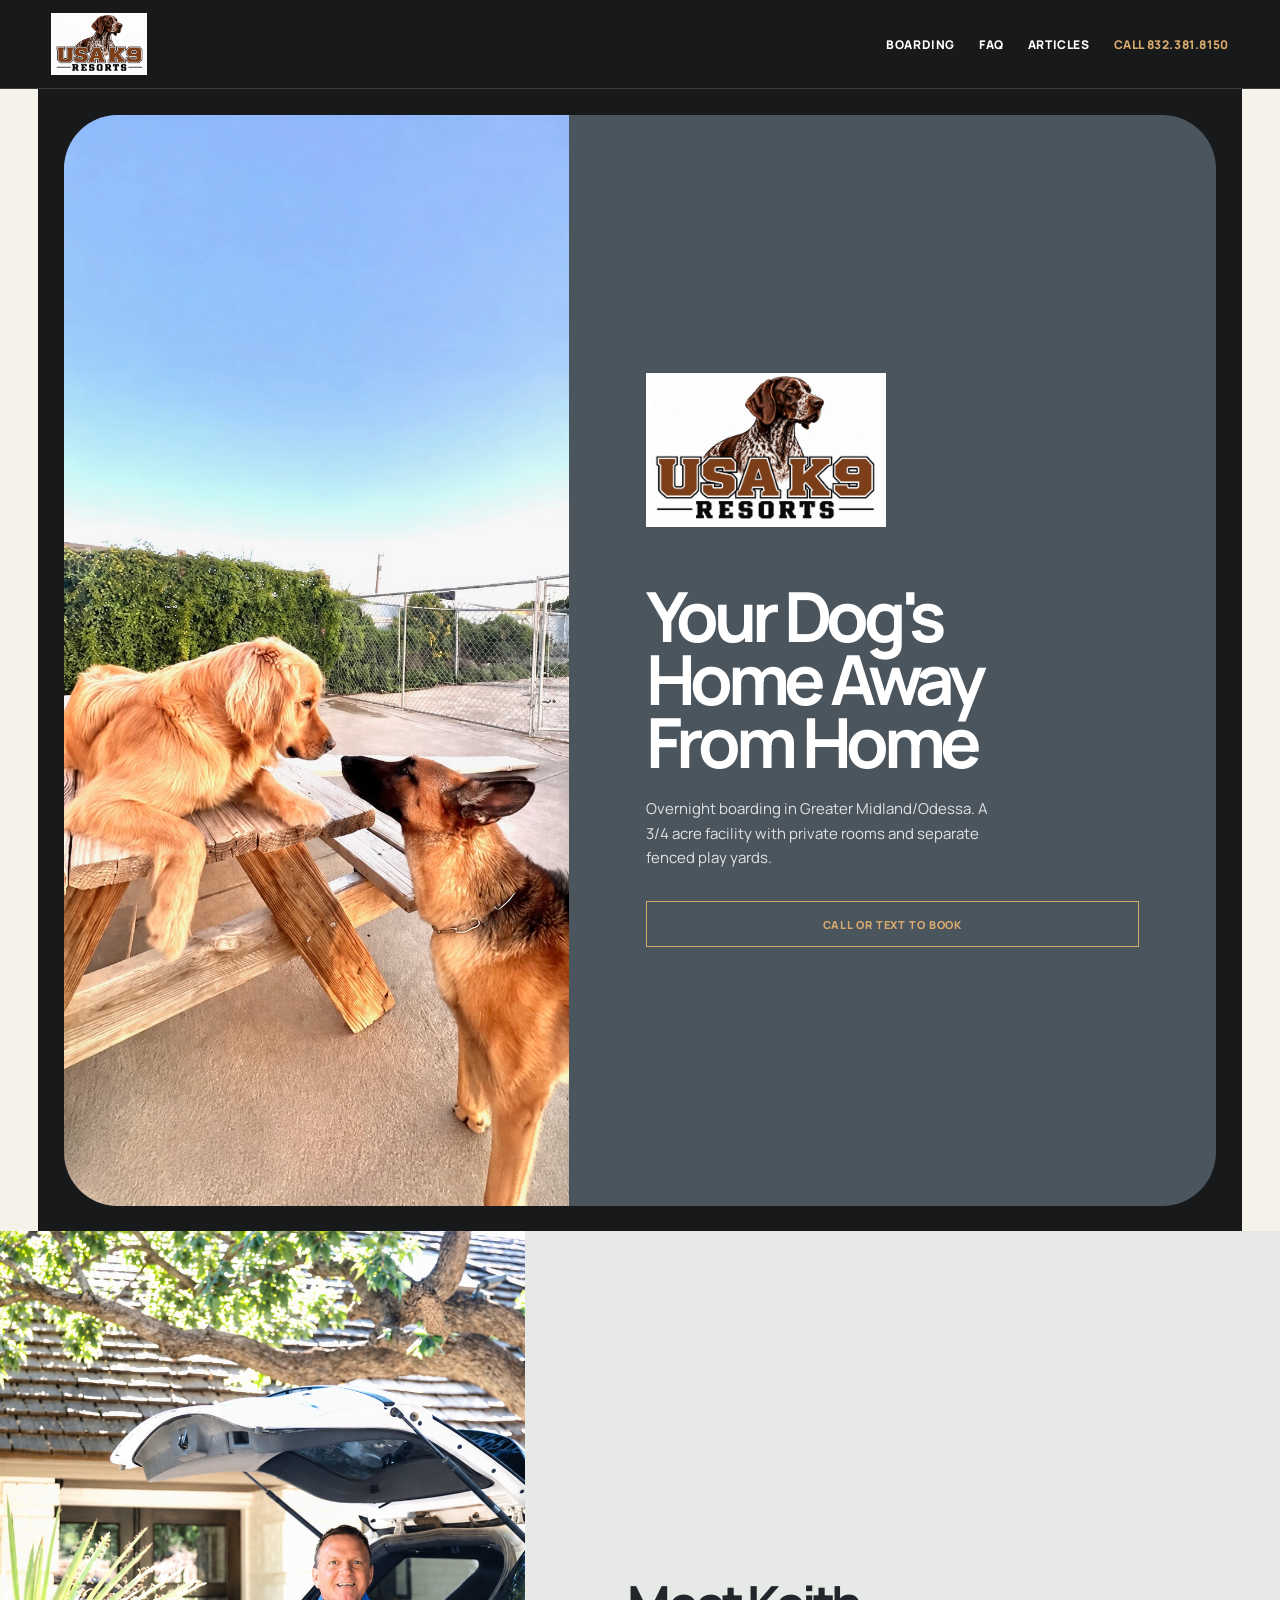
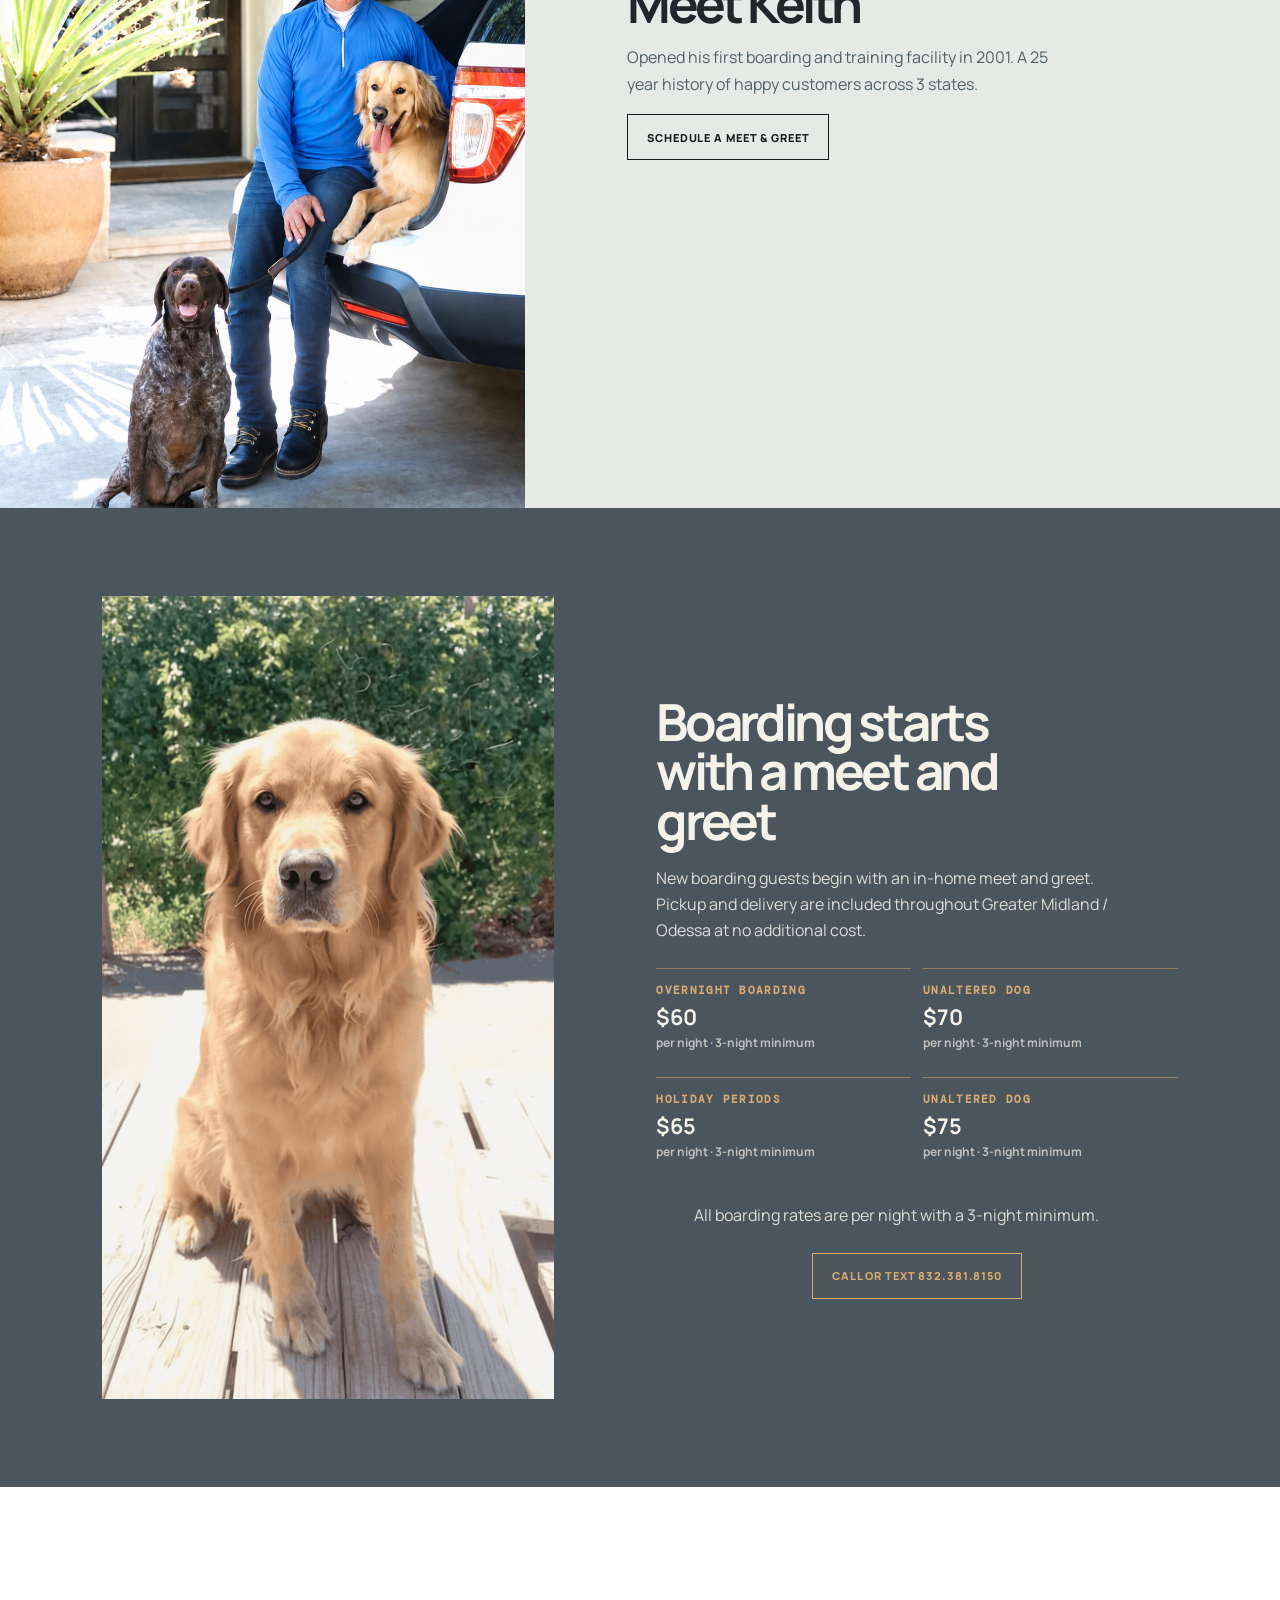
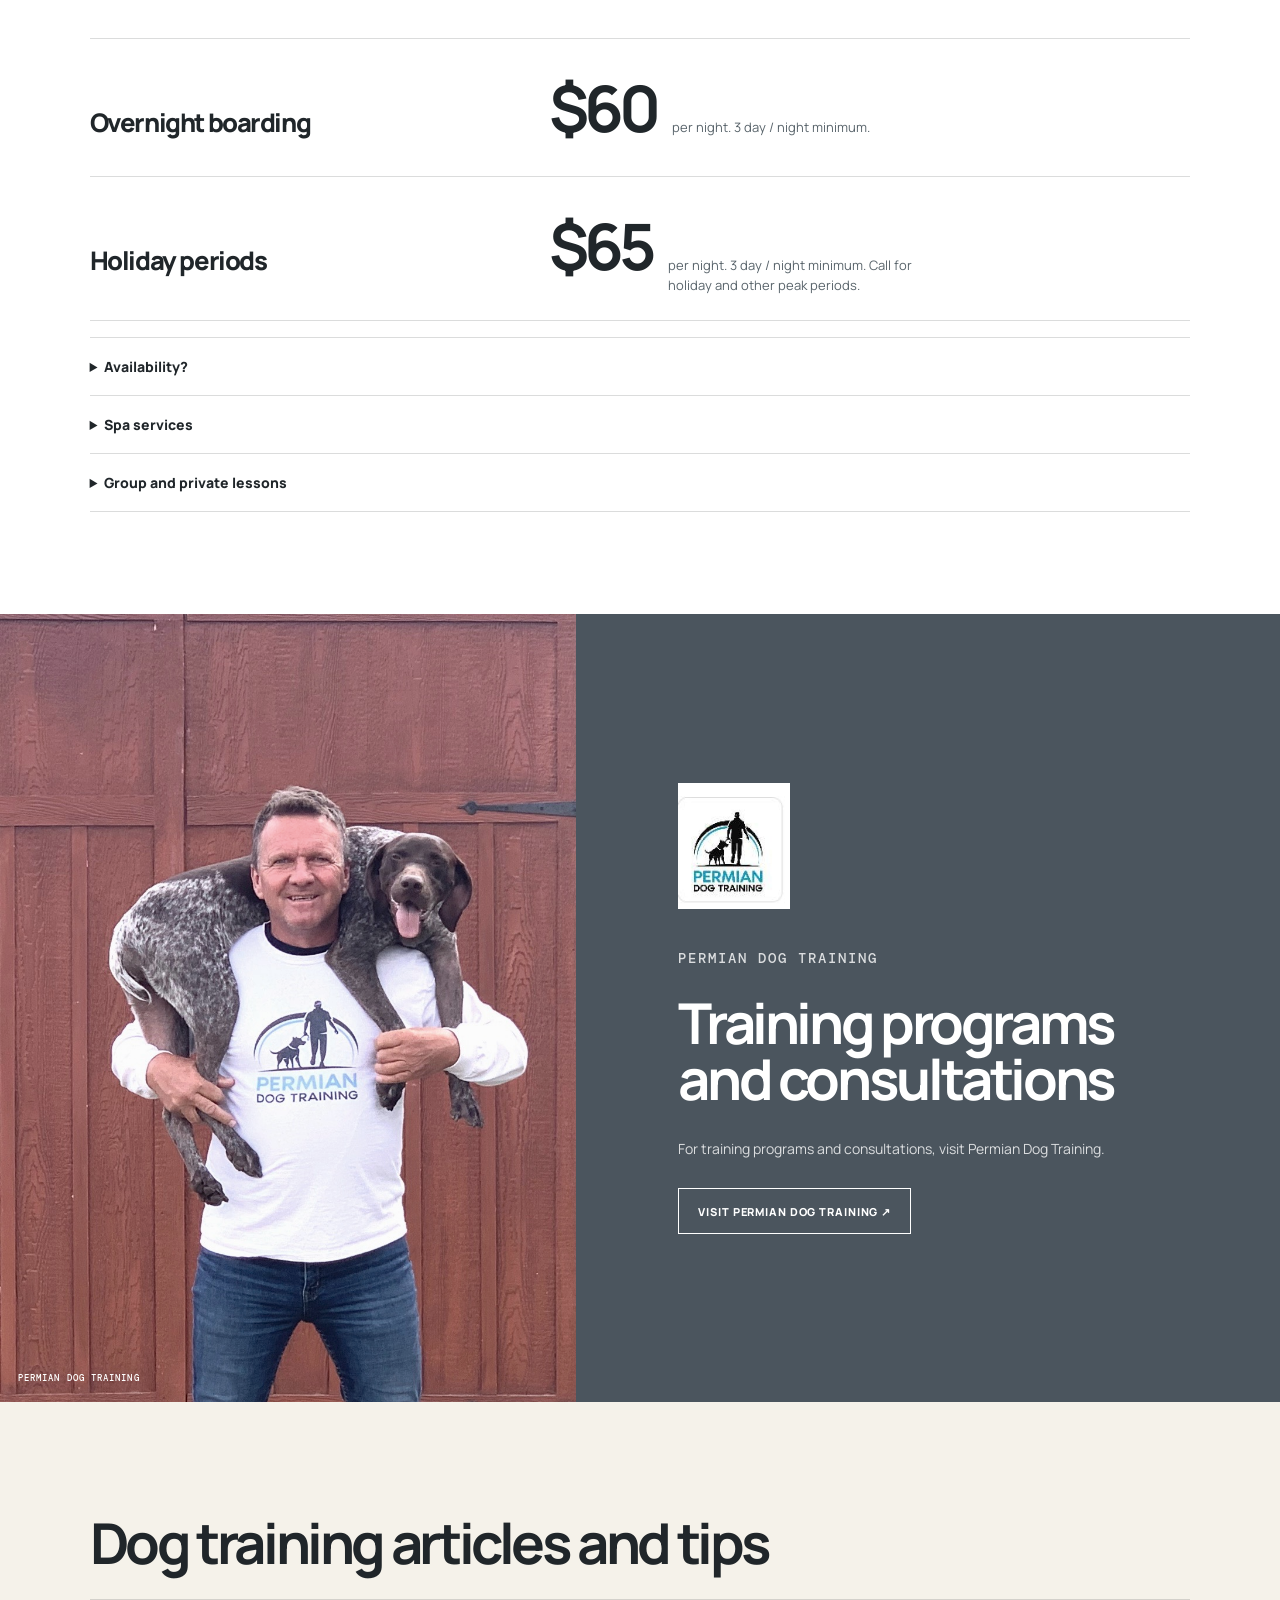
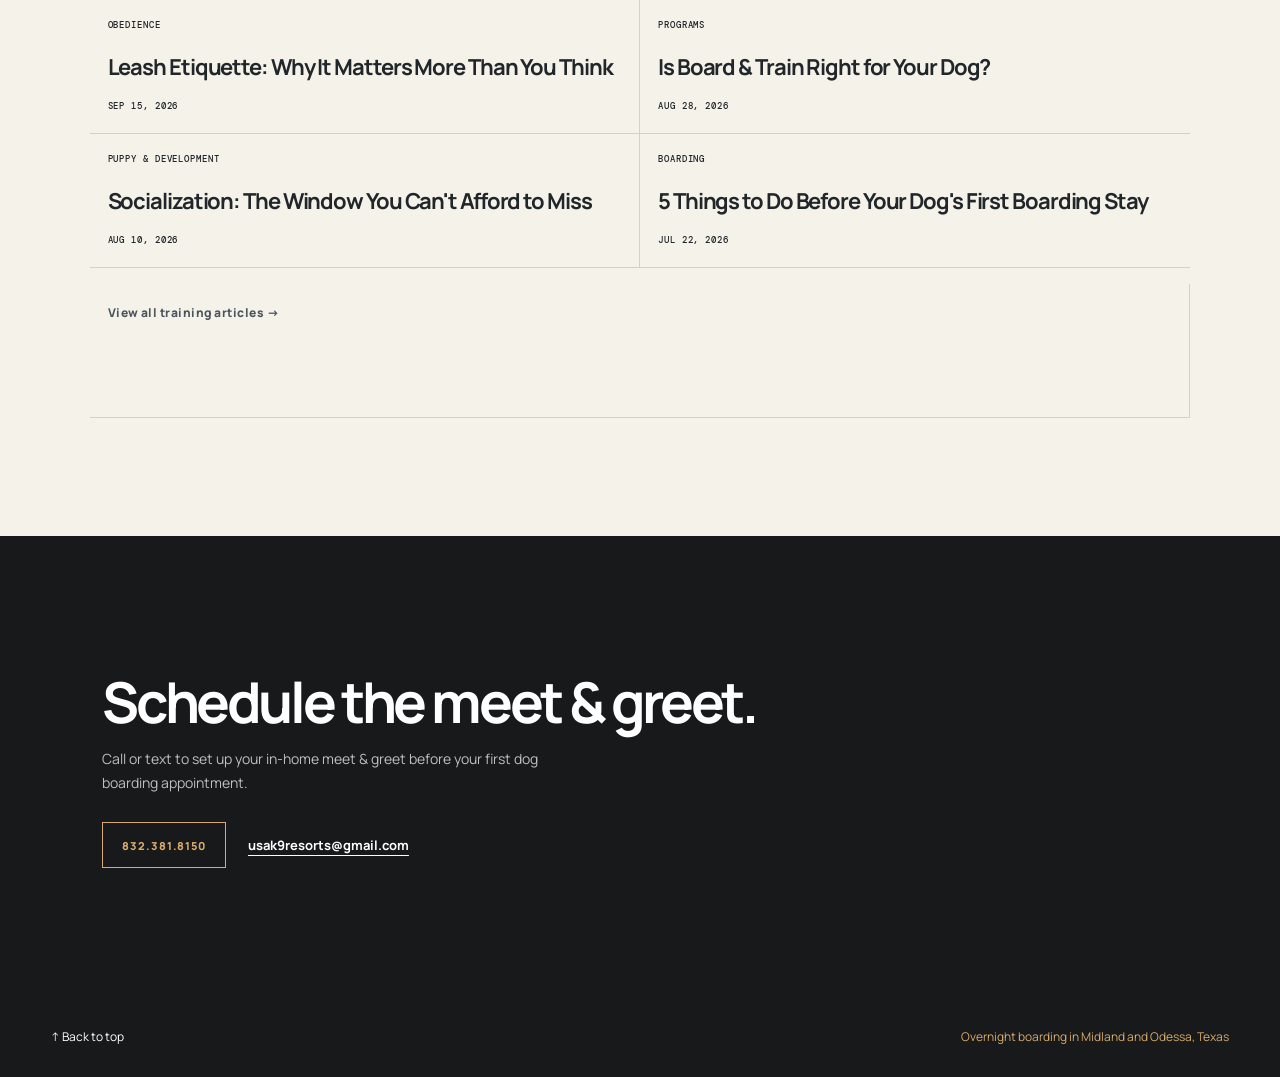
==== commit 99fc3318: "Refresh dark boarding card assets" ====
--- a/index.html
+++ b/index.html
@@ -1,4 +1,4 @@
-<!doctype html><html lang="en"><head><meta charset="utf-8"><meta name="viewport" content="width=device-width,initial-scale=1"><meta name="description" content="Overnight dog boarding in Greater Midland and Odessa, with an in-home meet and greet plus pickup and delivery included."><title>Dog boarding in Midland &amp; Odessa</title><meta property="og:title" content="Dog boarding in Midland &amp; Odessa"><meta property="og:description" content="Overnight dog boarding in Greater Midland and Odessa, with an in-home meet and greet plus pickup and delivery included."><meta property="og:type" content="website"><meta property="og:url" content="https://usak9resorts.com/"><meta property="og:image" content="https://usak9resorts.com/assets/usa-k9-resorts-new-logo.jpg"><meta property="og:image:width" content="1125"><meta property="og:image:height" content="719"><meta property="og:image:alt" content="USA K9 Resorts dog logo"><meta name="twitter:card" content="summary_large_image"><meta name="twitter:title" content="Dog boarding in Midland &amp; Odessa"><meta name="twitter:description" content="Overnight dog boarding in Greater Midland and Odessa, with an in-home meet and greet plus pickup and delivery included."><meta name="twitter:image" content="https://usak9resorts.com/assets/usa-k9-resorts-new-logo.jpg"><link rel="stylesheet" href="brand-directions.css?v=4"><link rel="stylesheet" href="site-pages.css?v=3"><link rel="stylesheet" href="home-overrides.css?v=2"><script src="home-motion.js?v=3" defer></script></head><body>
+<!doctype html><html lang="en"><head><meta charset="utf-8"><meta name="viewport" content="width=device-width,initial-scale=1"><meta name="description" content="Overnight dog boarding in Greater Midland and Odessa, with an in-home meet and greet plus pickup and delivery included."><title>Dog boarding in Midland &amp; Odessa</title><meta property="og:title" content="Dog boarding in Midland &amp; Odessa"><meta property="og:description" content="Overnight dog boarding in Greater Midland and Odessa, with an in-home meet and greet plus pickup and delivery included."><meta property="og:type" content="website"><meta property="og:url" content="https://usak9resorts.com/"><meta property="og:image" content="https://usak9resorts.com/assets/usa-k9-resorts-new-logo.jpg"><meta property="og:image:width" content="1125"><meta property="og:image:height" content="719"><meta property="og:image:alt" content="USA K9 Resorts dog logo"><meta name="twitter:card" content="summary_large_image"><meta name="twitter:title" content="Dog boarding in Midland &amp; Odessa"><meta name="twitter:description" content="Overnight dog boarding in Greater Midland and Odessa, with an in-home meet and greet plus pickup and delivery included."><meta name="twitter:image" content="https://usak9resorts.com/assets/usa-k9-resorts-new-logo.jpg"><link rel="stylesheet" href="brand-directions.css?v=4"><link rel="stylesheet" href="site-pages.css?v=3"><link rel="stylesheet" href="home-overrides.css?v=6"><script src="home-motion.js?v=7" defer></script></head><body>
 <nav class="site-nav"><a href="#top"><img src="assets/usa-k9-resorts-new-logo.jpg" alt="USA K9 Resorts"></a><div class="nav-links"><a href="#details">Boarding</a><a href="faq.html">FAQ</a><a href="blog.html">Articles</a><a class="nav-call" href="tel:8323818150">Call 832.381.8150</a></div></nav>
 <main><section class="masthead-hero arrival-scene" id="top"><div class="arrival-back"><img src="assets/golden-shepherd.jpg" alt="Two dogs greeting across a picnic table outdoors"></div><div class="arrival-shade" aria-hidden="true"></div><div class="arrival-copy"><img class="arrival-logo" src="assets/usa-k9-resorts-new-logo.jpg" alt="USA K9 Resorts"><h1>Your Dog's Home <span class="mobile-line">Away From Home</span></h1><p>Overnight boarding in Greater Midland/Odessa. A 3/4 acre facility with private rooms and separate fenced play yards.</p><a class="phone-button gold" href="tel:8323818150">Call or text to book</a></div></section><section class="suv-feature" data-scene="keith"><figure><img src="assets/owner-photos/original/08-owner-suv-banner-source.jpg" alt="Keith standing beside an SUV with dogs"></figure><div><h2>Meet Keith</h2><p>Opened his first boarding and training facility in 2001. A 25 year history of happy customers across 3 states.</p><a class="button" href="tel:8323818150">Schedule a meet &amp; greet</a></div></section><section class="video-beat"><figure><video muted autoplay loop playsinline preload="metadata" poster="assets/golden-retriever-deck-poster.jpg" aria-describedby="deck-caption"><source src="assets/golden-retriever-deck.mp4" type="video/mp4"></video><img class="video-poster" src="assets/golden-retriever-deck-poster.jpg" alt="Golden retriever on a sunlit deck"><figcaption id="deck-caption">A golden retriever on a sunlit deck.</figcaption></figure><div><p class="kicker">Owner-supplied video</p><h2>A quiet moment on the deck.</h2><p>A golden retriever on a sunlit deck.</p></div></section><section class="photo-passage" aria-label="Dogs outdoors"><figure><img src="assets/shepherd-water.jpg" alt="German shepherd standing in shallow water"><figcaption>Outdoor time.</figcaption></figure><figure><img src="assets/owner-photos/original/11-black-white-grass.jpg" alt="Black and white dog standing in grass"><figcaption>One dog at a time.</figcaption></figure></section>
 <section class="wind-release" data-scene="wind"><figure><img src="assets/golden-wind.jpg" alt="Golden retriever outdoors with windblown ears"></figure></section>
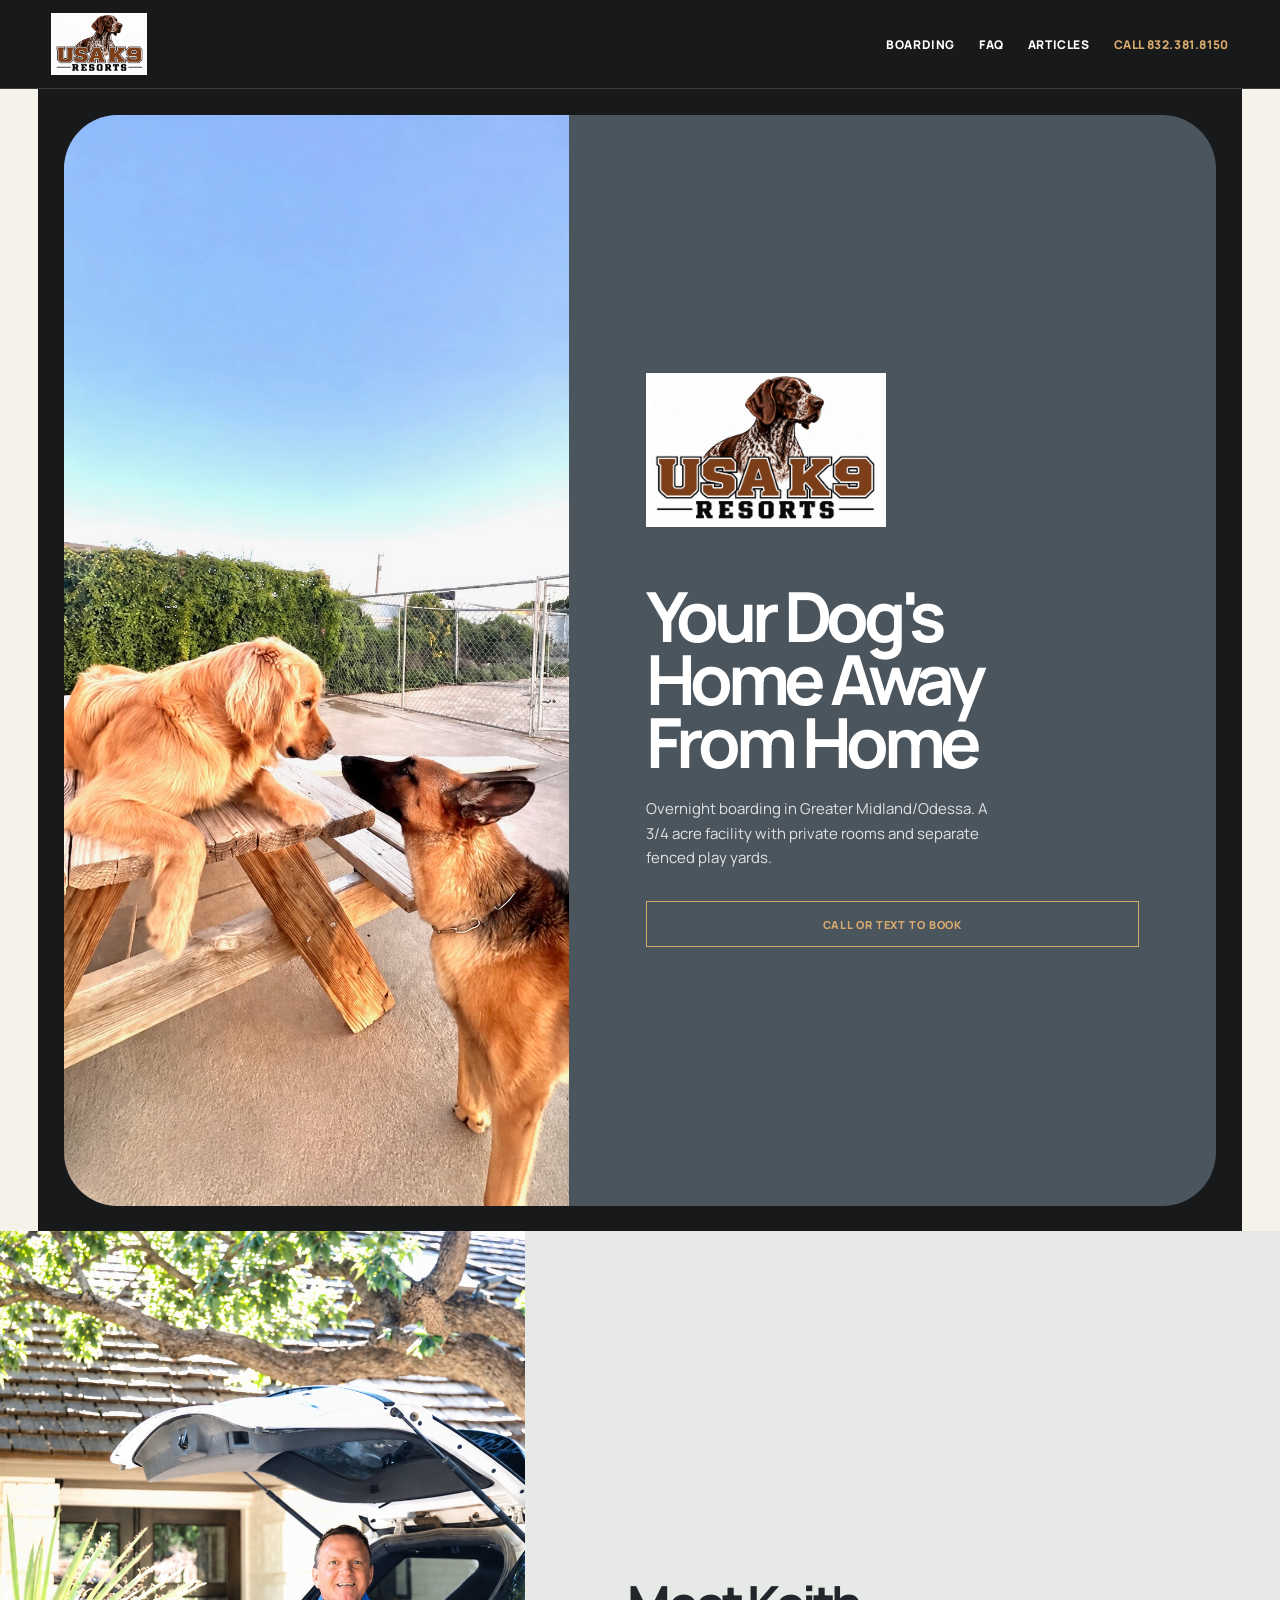
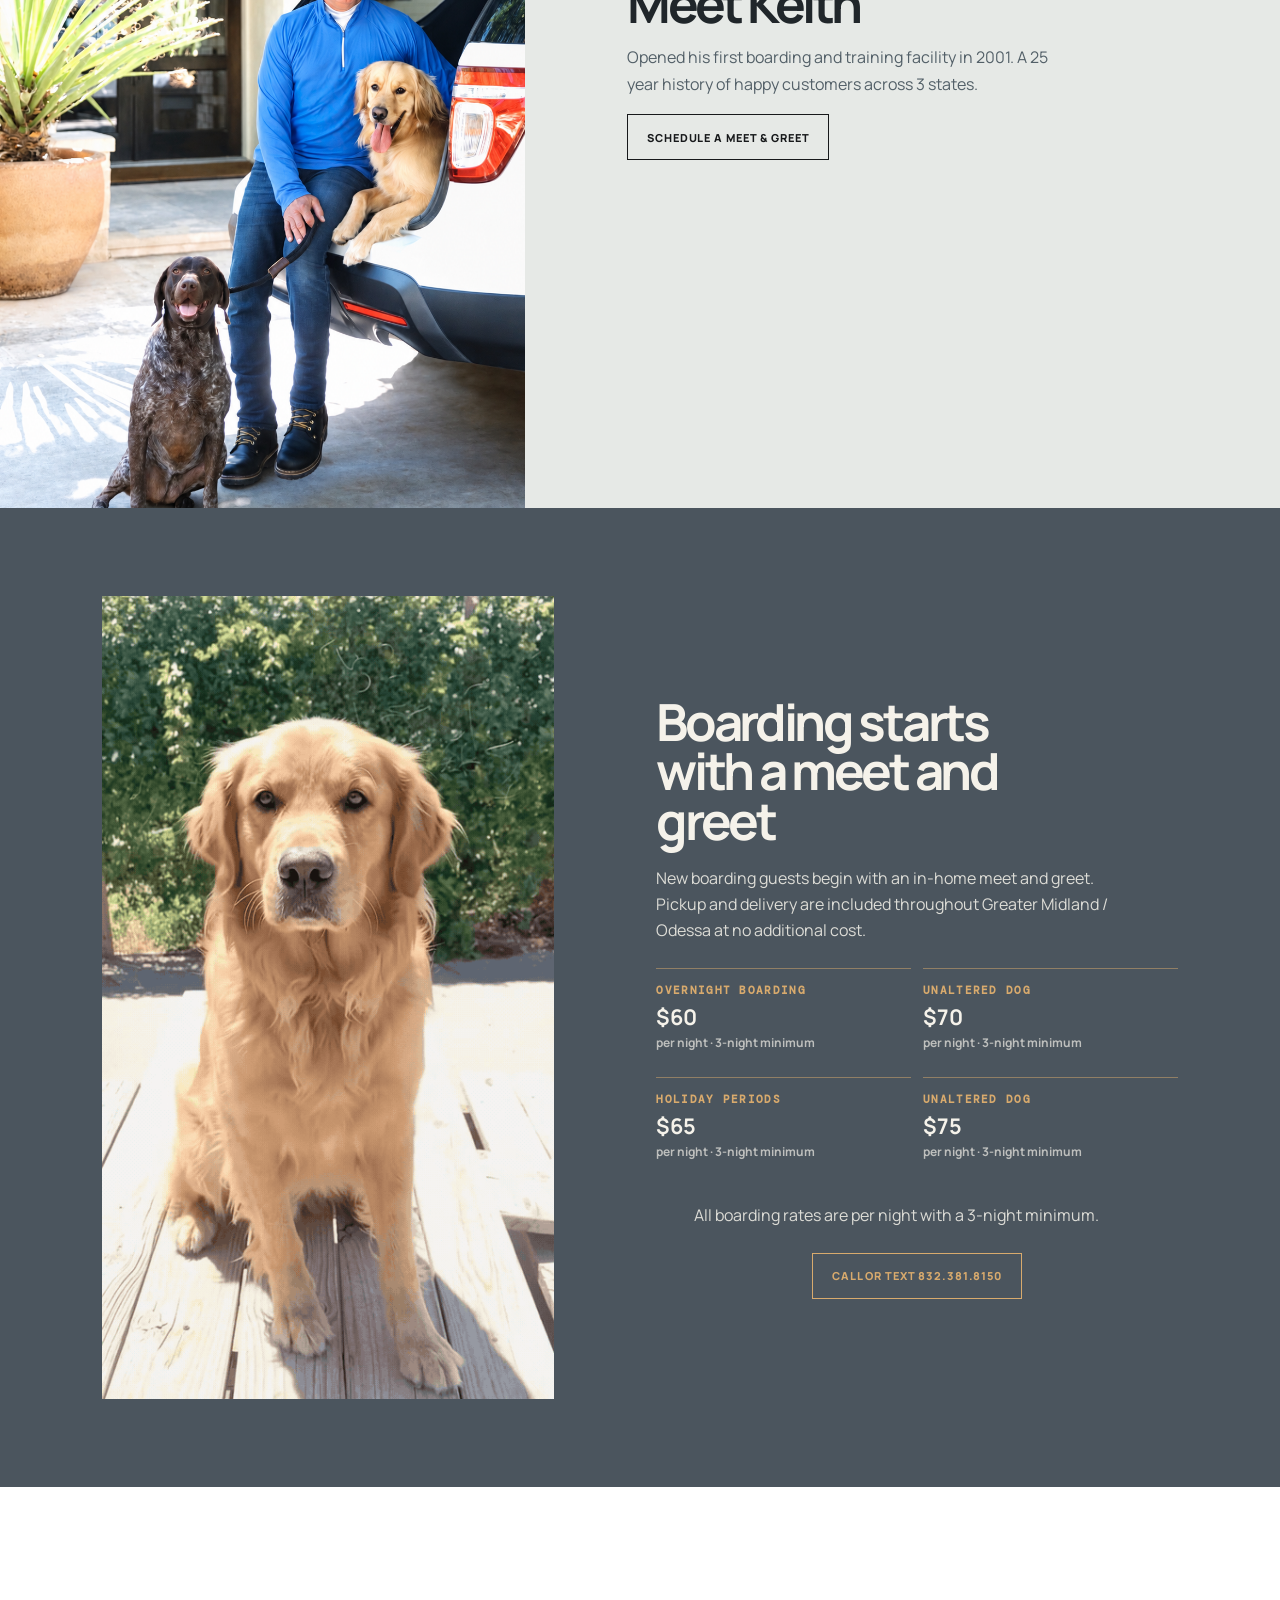
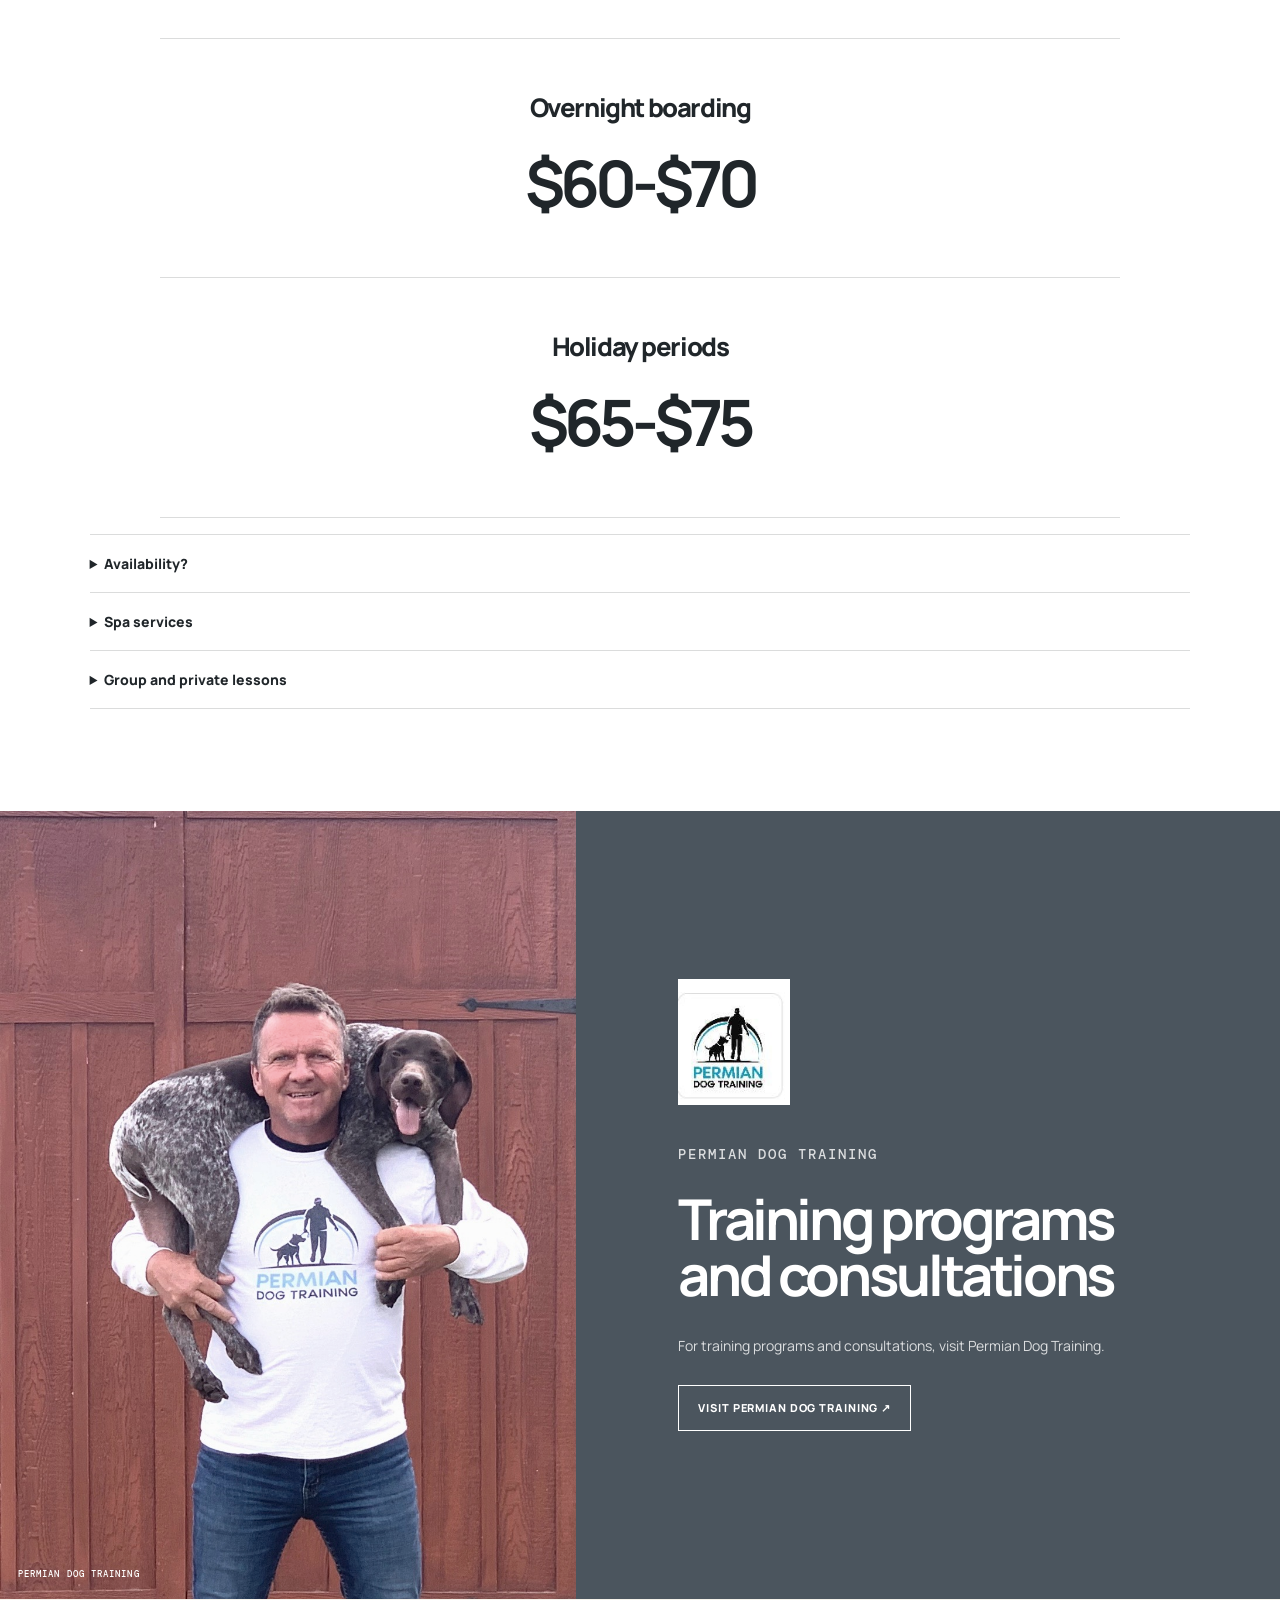
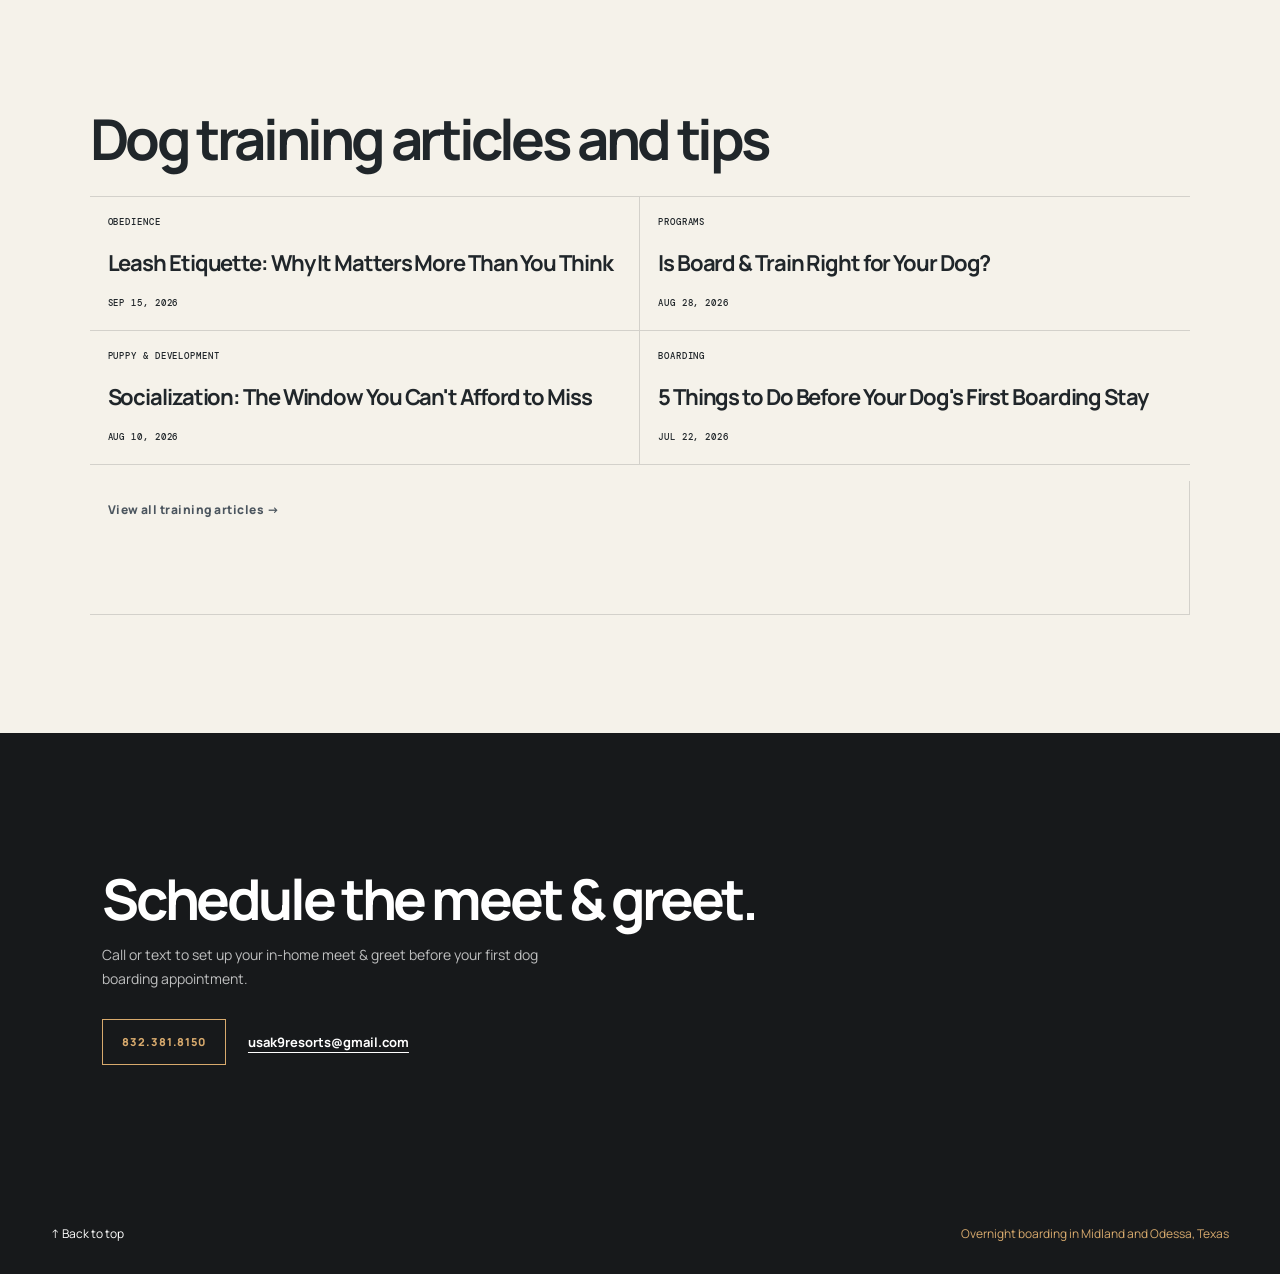
==== commit 3b67b8e4: "Center white boarding rate ranges" ====
--- a/index.html
+++ b/index.html
@@ -1,8 +1,8 @@
-<!doctype html><html lang="en"><head><meta charset="utf-8"><meta name="viewport" content="width=device-width,initial-scale=1"><meta name="description" content="Overnight dog boarding in Greater Midland and Odessa, with an in-home meet and greet plus pickup and delivery included."><title>Dog boarding in Midland &amp; Odessa</title><meta property="og:title" content="Dog boarding in Midland &amp; Odessa"><meta property="og:description" content="Overnight dog boarding in Greater Midland and Odessa, with an in-home meet and greet plus pickup and delivery included."><meta property="og:type" content="website"><meta property="og:url" content="https://usak9resorts.com/"><meta property="og:image" content="https://usak9resorts.com/assets/usa-k9-resorts-new-logo.jpg"><meta property="og:image:width" content="1125"><meta property="og:image:height" content="719"><meta property="og:image:alt" content="USA K9 Resorts dog logo"><meta name="twitter:card" content="summary_large_image"><meta name="twitter:title" content="Dog boarding in Midland &amp; Odessa"><meta name="twitter:description" content="Overnight dog boarding in Greater Midland and Odessa, with an in-home meet and greet plus pickup and delivery included."><meta name="twitter:image" content="https://usak9resorts.com/assets/usa-k9-resorts-new-logo.jpg"><link rel="stylesheet" href="brand-directions.css?v=4"><link rel="stylesheet" href="site-pages.css?v=3"><link rel="stylesheet" href="home-overrides.css?v=6"><script src="home-motion.js?v=7" defer></script></head><body>
+<!doctype html><html lang="en"><head><meta charset="utf-8"><meta name="viewport" content="width=device-width,initial-scale=1"><meta name="description" content="Overnight dog boarding in Greater Midland and Odessa, with an in-home meet and greet plus pickup and delivery included."><title>Dog boarding in Midland &amp; Odessa</title><meta property="og:title" content="Dog boarding in Midland &amp; Odessa"><meta property="og:description" content="Overnight dog boarding in Greater Midland and Odessa, with an in-home meet and greet plus pickup and delivery included."><meta property="og:type" content="website"><meta property="og:url" content="https://usak9resorts.com/"><meta property="og:image" content="https://usak9resorts.com/assets/usa-k9-resorts-new-logo.jpg"><meta property="og:image:width" content="1125"><meta property="og:image:height" content="719"><meta property="og:image:alt" content="USA K9 Resorts dog logo"><meta name="twitter:card" content="summary_large_image"><meta name="twitter:title" content="Dog boarding in Midland &amp; Odessa"><meta name="twitter:description" content="Overnight dog boarding in Greater Midland and Odessa, with an in-home meet and greet plus pickup and delivery included."><meta name="twitter:image" content="https://usak9resorts.com/assets/usa-k9-resorts-new-logo.jpg"><link rel="stylesheet" href="brand-directions.css?v=15"><link rel="stylesheet" href="site-pages.css?v=3"><link rel="stylesheet" href="home-overrides.css?v=6"><script src="home-motion.js?v=7" defer></script></head><body>
 <nav class="site-nav"><a href="#top"><img src="assets/usa-k9-resorts-new-logo.jpg" alt="USA K9 Resorts"></a><div class="nav-links"><a href="#details">Boarding</a><a href="faq.html">FAQ</a><a href="blog.html">Articles</a><a class="nav-call" href="tel:8323818150">Call 832.381.8150</a></div></nav>
 <main><section class="masthead-hero arrival-scene" id="top"><div class="arrival-back"><img src="assets/golden-shepherd.jpg" alt="Two dogs greeting across a picnic table outdoors"></div><div class="arrival-shade" aria-hidden="true"></div><div class="arrival-copy"><img class="arrival-logo" src="assets/usa-k9-resorts-new-logo.jpg" alt="USA K9 Resorts"><h1>Your Dog's Home <span class="mobile-line">Away From Home</span></h1><p>Overnight boarding in Greater Midland/Odessa. A 3/4 acre facility with private rooms and separate fenced play yards.</p><a class="phone-button gold" href="tel:8323818150">Call or text to book</a></div></section><section class="suv-feature" data-scene="keith"><figure><img src="assets/owner-photos/original/08-owner-suv-banner-source.jpg" alt="Keith standing beside an SUV with dogs"></figure><div><h2>Meet Keith</h2><p>Opened his first boarding and training facility in 2001. A 25 year history of happy customers across 3 states.</p><a class="button" href="tel:8323818150">Schedule a meet &amp; greet</a></div></section><section class="video-beat"><figure><video muted autoplay loop playsinline preload="metadata" poster="assets/golden-retriever-deck-poster.jpg" aria-describedby="deck-caption"><source src="assets/golden-retriever-deck.mp4" type="video/mp4"></video><img class="video-poster" src="assets/golden-retriever-deck-poster.jpg" alt="Golden retriever on a sunlit deck"><figcaption id="deck-caption">A golden retriever on a sunlit deck.</figcaption></figure><div><p class="kicker">Owner-supplied video</p><h2>A quiet moment on the deck.</h2><p>A golden retriever on a sunlit deck.</p></div></section><section class="photo-passage" aria-label="Dogs outdoors"><figure><img src="assets/shepherd-water.jpg" alt="German shepherd standing in shallow water"><figcaption>Outdoor time.</figcaption></figure><figure><img src="assets/owner-photos/original/11-black-white-grass.jpg" alt="Black and white dog standing in grass"><figcaption>One dog at a time.</figcaption></figure></section>
 <section class="wind-release" data-scene="wind"><figure><img src="assets/golden-wind.jpg" alt="Golden retriever outdoors with windblown ears"></figure></section>
-<section class="detail-ledger" id="details"><dl class="rate-ledger"><div><dt>Overnight boarding</dt><dd><strong>$60</strong><span>per night. 3 day / night minimum.</span></dd></div><div><dt>Holiday periods</dt><dd><strong>$65</strong><span>per night. 3 day / night minimum. Call for holiday and other peak periods.</span></dd></div></dl><div class="detail-notes"><details><summary>Availability?</summary><p>We have only 20 spaces available for either K9 training dogs or overnight dog boarding guests. Pickup and delivery is included in the Greater Midland / Odessa area at no additional cost. If your dog is still intact, not altered, neutered or spayed, it is an additional $10 per night.</p></details><details><summary>Spa services</summary><p>Bath and brush, shedding, nail trimming and teeth brushing are available for boarding guests. Call for details.</p></details><details><summary>Group and private lessons</summary><p>Group lessons are offered at the Odessa facility. Private lessons are available for people who want to engage in the training process or have multiple dogs. Group lesson rate: $50 for one hour.</p></details></div></section>
+<section class="detail-ledger" id="details"><dl class="rate-ledger"><div><dt>Overnight boarding</dt><dd><strong>$60-$70</strong></dd></div><div><dt>Holiday periods</dt><dd><strong>$65-$75</strong></dd></div></dl><div class="detail-notes"><details><summary>Availability?</summary><p>We have only 20 spaces available for either K9 training dogs or overnight dog boarding guests. Pickup and delivery is included in the Greater Midland / Odessa area at no additional cost. If your dog is still intact, not altered, neutered or spayed, it is an additional $10 per night.</p></details><details><summary>Spa services</summary><p>Bath and brush, shedding, nail trimming and teeth brushing are available for boarding guests. Call for details.</p></details><details><summary>Group and private lessons</summary><p>Group lessons are offered at the Odessa facility. Private lessons are available for people who want to engage in the training process or have multiple dogs. Group lesson rate: $50 for one hour.</p></details></div></section>
 <section class="training-bridge" id="training"><figure><img src="assets/owner-barn.jpg" alt="Trainer carrying a dog"><figcaption>Permian Dog Training</figcaption></figure><div><img class="pdt-original" src="assets/permiandogtraining-mark.jpg" alt="Permian Dog Training logo"><p class="eyebrow">Permian Dog Training</p><h2>Training programs and consultations</h2><p>For training programs and consultations, visit Permian Dog Training.</p><a class="phone-button dark" href="https://permiandogtraining.com/" target="_blank" rel="noreferrer">Visit Permian Dog Training ↗</a></div></section>
 <section class="article-desk" id="articles"><h2>Dog training articles and tips</h2><div><a href="blog/leash-etiquette/"><span>Obedience</span><strong>Leash Etiquette: Why It Matters More Than You Think</strong><time datetime="2026-09-15">Sep 15, 2026</time></a><a href="blog/board-and-train/"><span>Programs</span><strong>Is Board &amp; Train Right for Your Dog?</strong><time datetime="2026-08-28">Aug 28, 2026</time></a><a href="blog/socialization/"><span>Puppy &amp; development</span><strong>Socialization: The Window You Can't Afford to Miss</strong><time datetime="2026-08-10">Aug 10, 2026</time></a><a href="blog/boarding-tips/"><span>Boarding</span><strong>5 Things to Do Before Your Dog's First Boarding Stay</strong><time datetime="2026-07-22">Jul 22, 2026</time></a></div><p><a class="read-link" href="blog.html">View all training articles →</a></p></section>
 <section class="booking-close" id="contact"><h2>Schedule the meet &amp; greet.</h2><p>Call or text to set up your in-home meet &amp; greet before your first dog boarding appointment.</p><div><a class="phone-button gold" href="tel:8323818150">832.381.8150</a><a class="email-link" href="mailto:usak9resorts@gmail.com">usak9resorts@gmail.com</a></div></section></main><footer class="direction-footer"><a href="#top">↑ Back to top</a><span>Overnight boarding in Midland and Odessa, Texas</span></footer><script>const scenes=[...document.querySelectorAll('[data-scene]')];const reduce=matchMedia('(prefers-reduced-motion: reduce)');let ticking=false;function setScene(scene,p){scene.style.setProperty('--scene-p',p);if(scene.dataset.scene==='arrival'){scene.style.setProperty('--arrival-inset-y',`${9*(1-p)}%`);scene.style.setProperty('--arrival-inset-x',`${6*(1-p)}%`);scene.style.setProperty('--arrival-inset-left',`${35*(1-p)}%`);scene.style.setProperty('--arrival-mobile-inset',`${7*(1-p)}%`);scene.style.setProperty('--arrival-round',`${72*(1-p)}px`);scene.style.setProperty('--arrival-scale',String(1.02+p*.04));scene.style.setProperty('--arrival-image-y',`${p*-2}%`);scene.style.setProperty('--arrival-copy-y',`${p*-18}px`)}else if(scene.dataset.scene==='keith'){scene.style.setProperty('--keith-progress',String(p))}else{scene.style.setProperty('--wind-scale',String(1.03-p*.04))}}function updateScenes(){ticking=false;scenes.forEach(scene=>{const r=scene.getBoundingClientRect();const travel=Math.max(1,r.height-innerHeight);const progress=scene.dataset.scene==='keith'?(innerHeight-r.top)/(r.height+innerHeight):-r.top/travel;setScene(scene,reduce.matches?0:Math.max(0,Math.min(1,progress)))})}addEventListener('scroll',()=>{if(!ticking){ticking=true;requestAnimationFrame(updateScenes)}},{passive:true});reduce.addEventListener('change',updateScenes);updateScenes();</script></body></html>
--- a/brand-directions.css
+++ b/brand-directions.css
@@ -121,6 +121,9 @@
 .rate-ledger { margin: 48px 0 0; border-top: 1px solid var(--line); }
 .rate-ledger > div { display:grid; grid-template-columns: minmax(170px,.8fr) 1.2fr; gap: 32px; padding: 25px 0; border-bottom: 1px solid var(--line); align-items: baseline; }
 .rate-ledger dt { font-size: clamp(19px,2vw,30px); font-weight: 800; letter-spacing:-.055em; }.rate-ledger dd{margin:0;display:flex;gap:16px;align-items:baseline;flex-wrap:wrap}.rate-ledger strong{font-size:clamp(42px,5vw,72px);letter-spacing:-.08em}.rate-ledger span{max-width:34ch;color:#59646b;font-size:13px;line-height:1.55}
+.detail-ledger .rate-ledger { max-width: 960px; margin: 48px auto 0; }
+.detail-ledger .rate-ledger > div { grid-template-columns: 1fr; justify-items: center; align-items: center; gap: 14px; padding-block: clamp(34px, 4vw, 54px); text-align: center; }
+.detail-ledger .rate-ledger dd { justify-content: center; }
 .pdt-original { width: 112px; height: auto; margin: 0 0 24px; background: white; }
 
 /* Direction 02 — panoramic lodge sign */
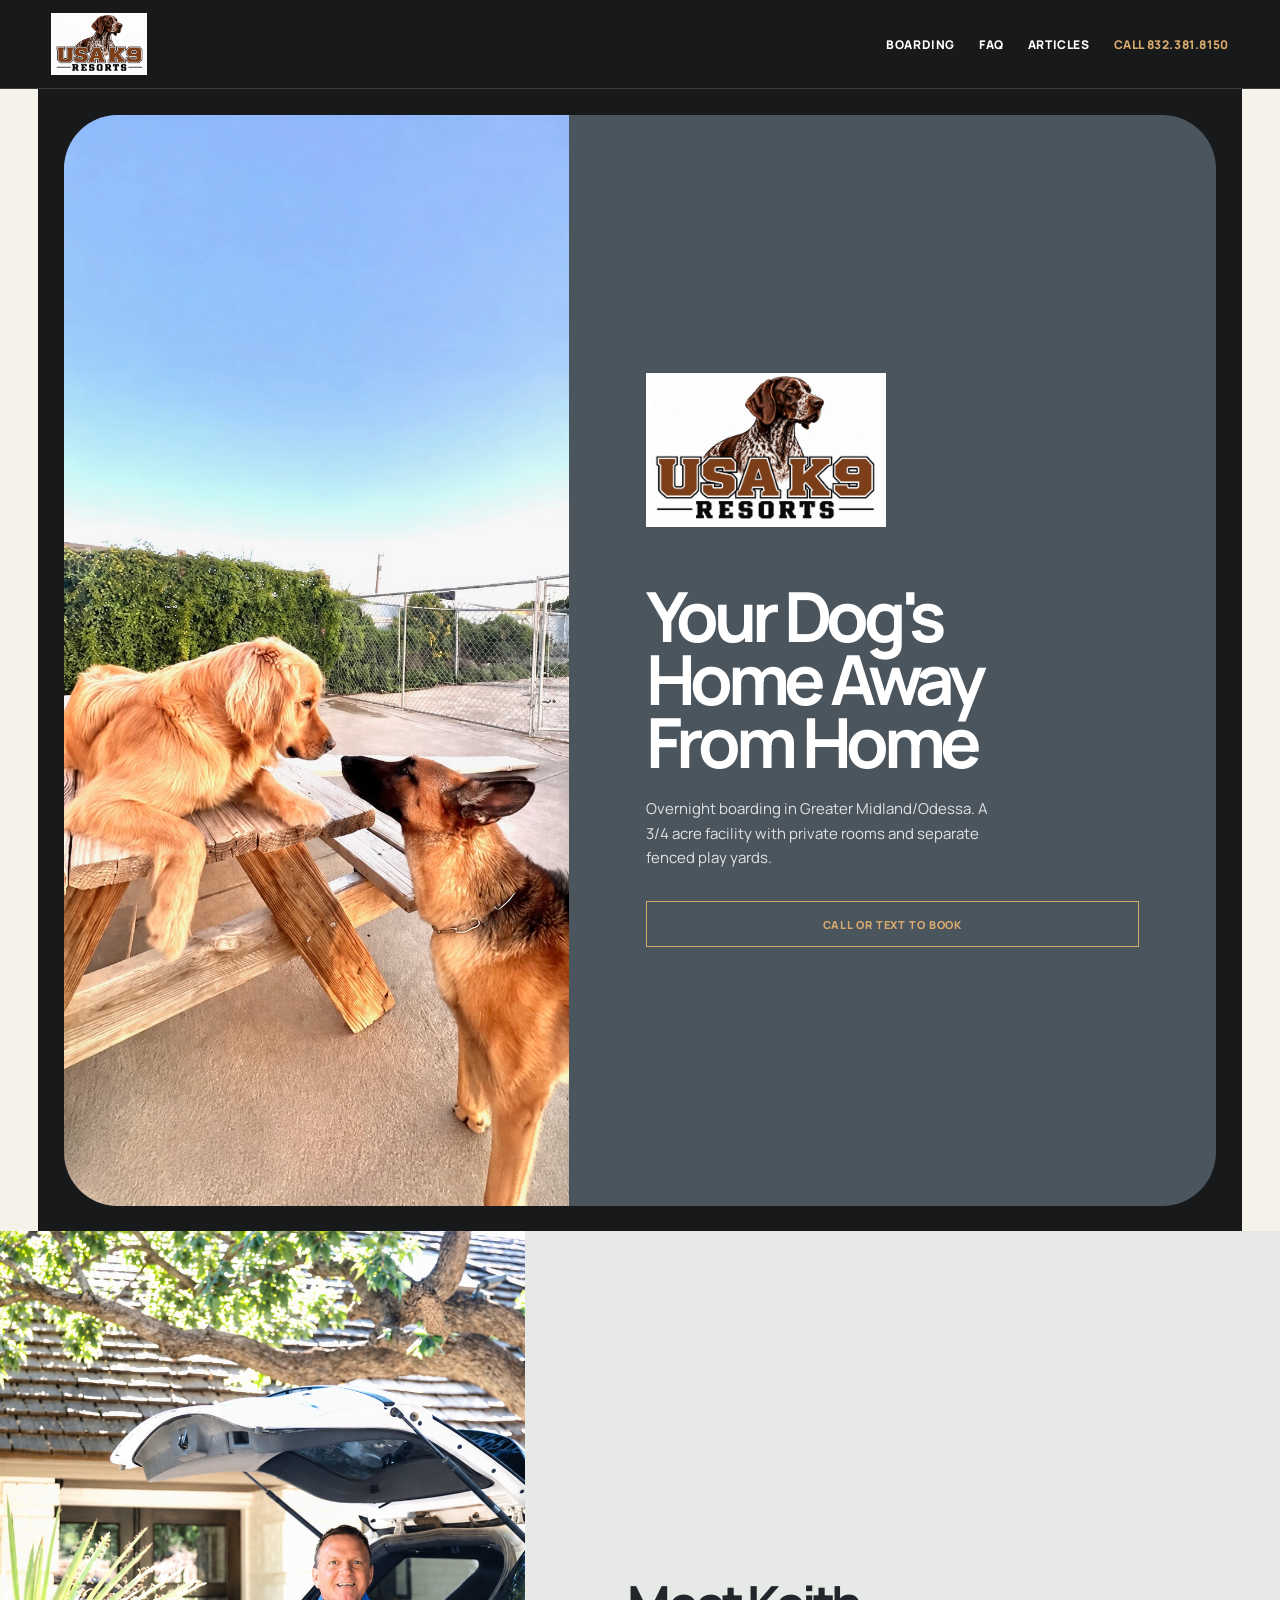
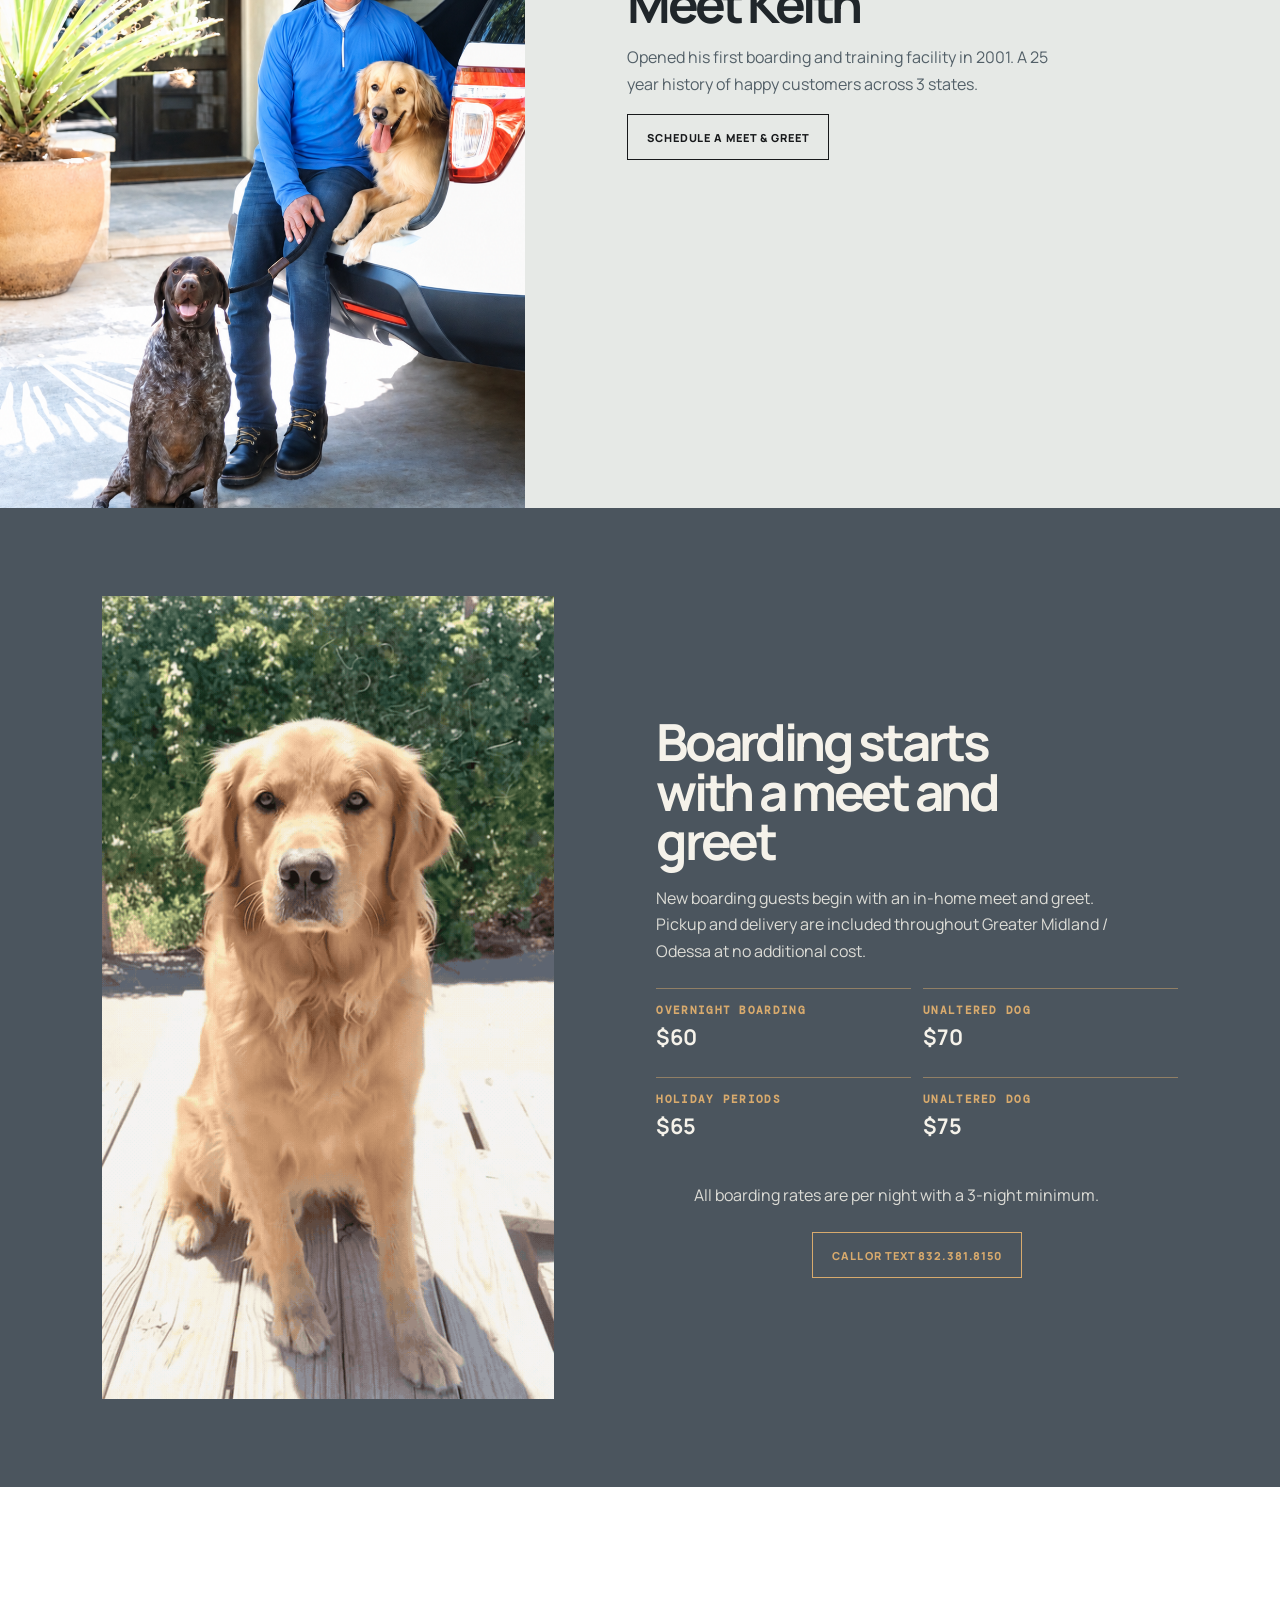
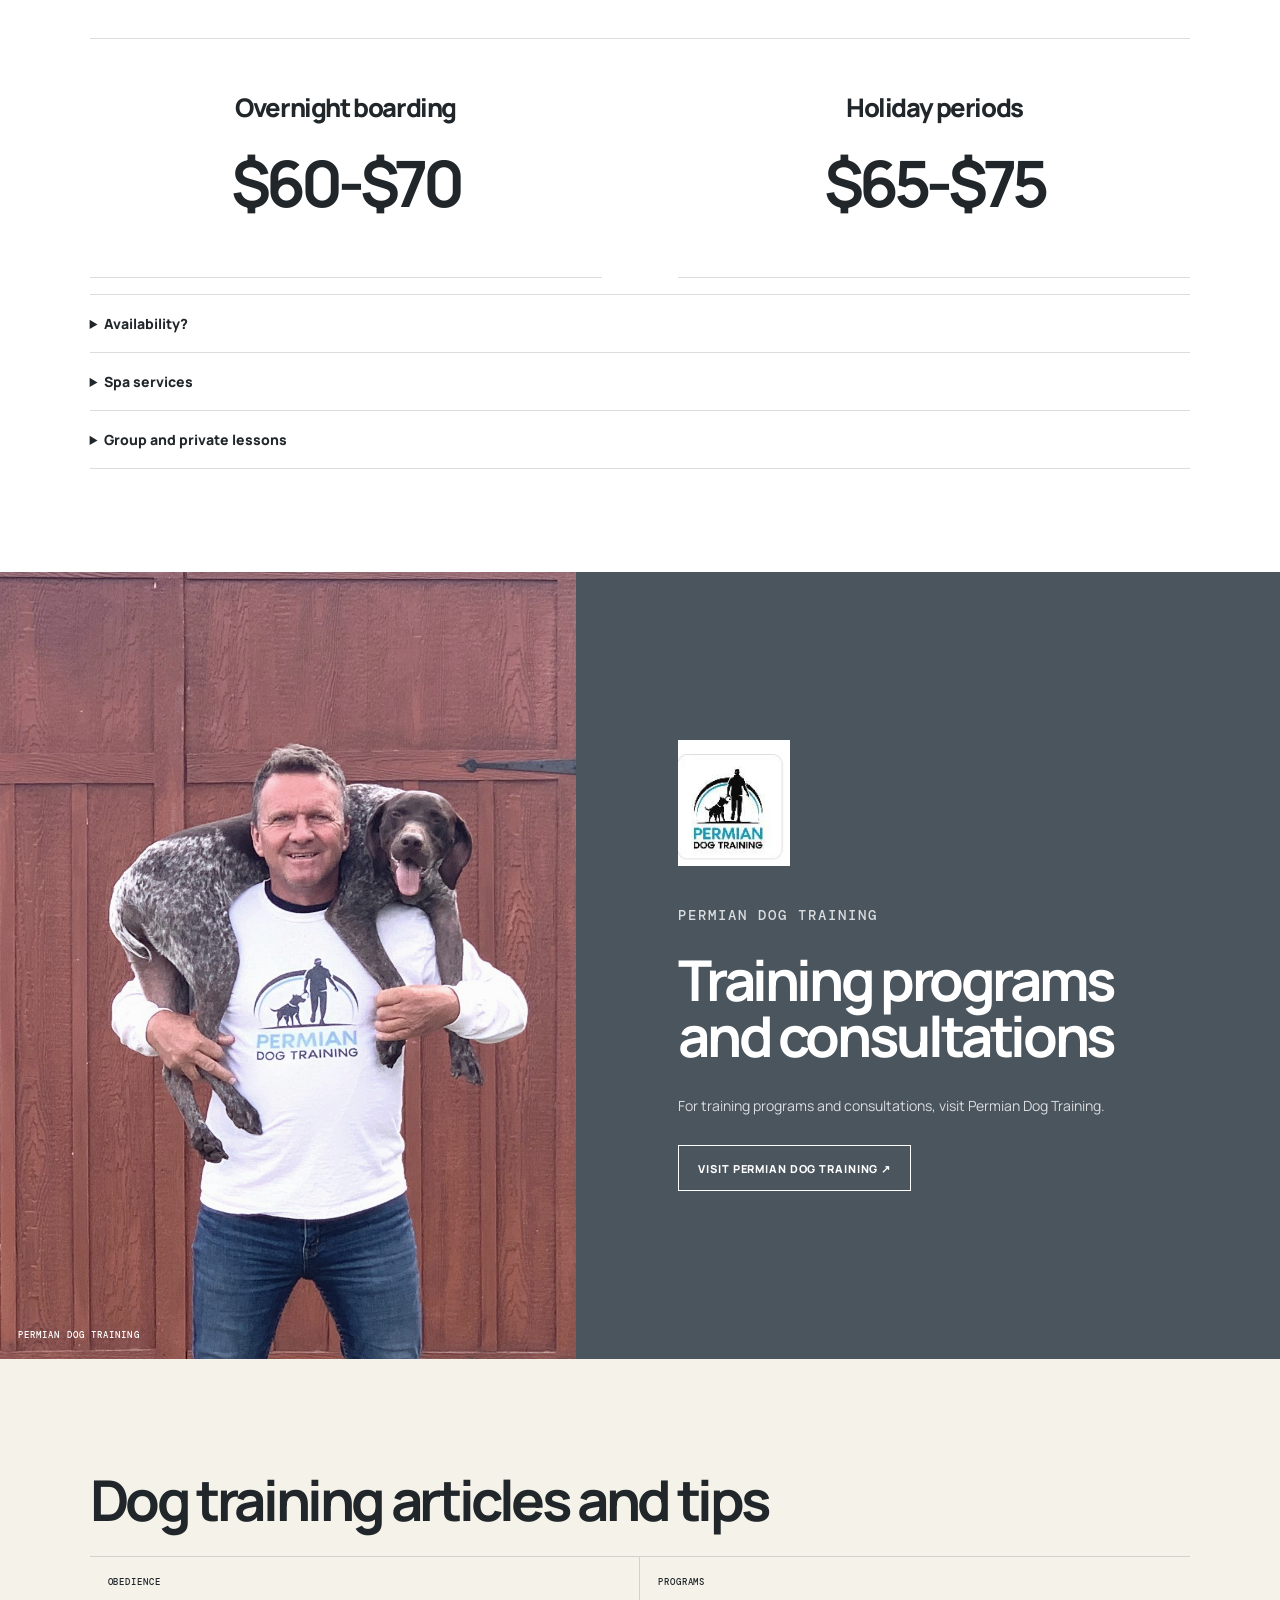
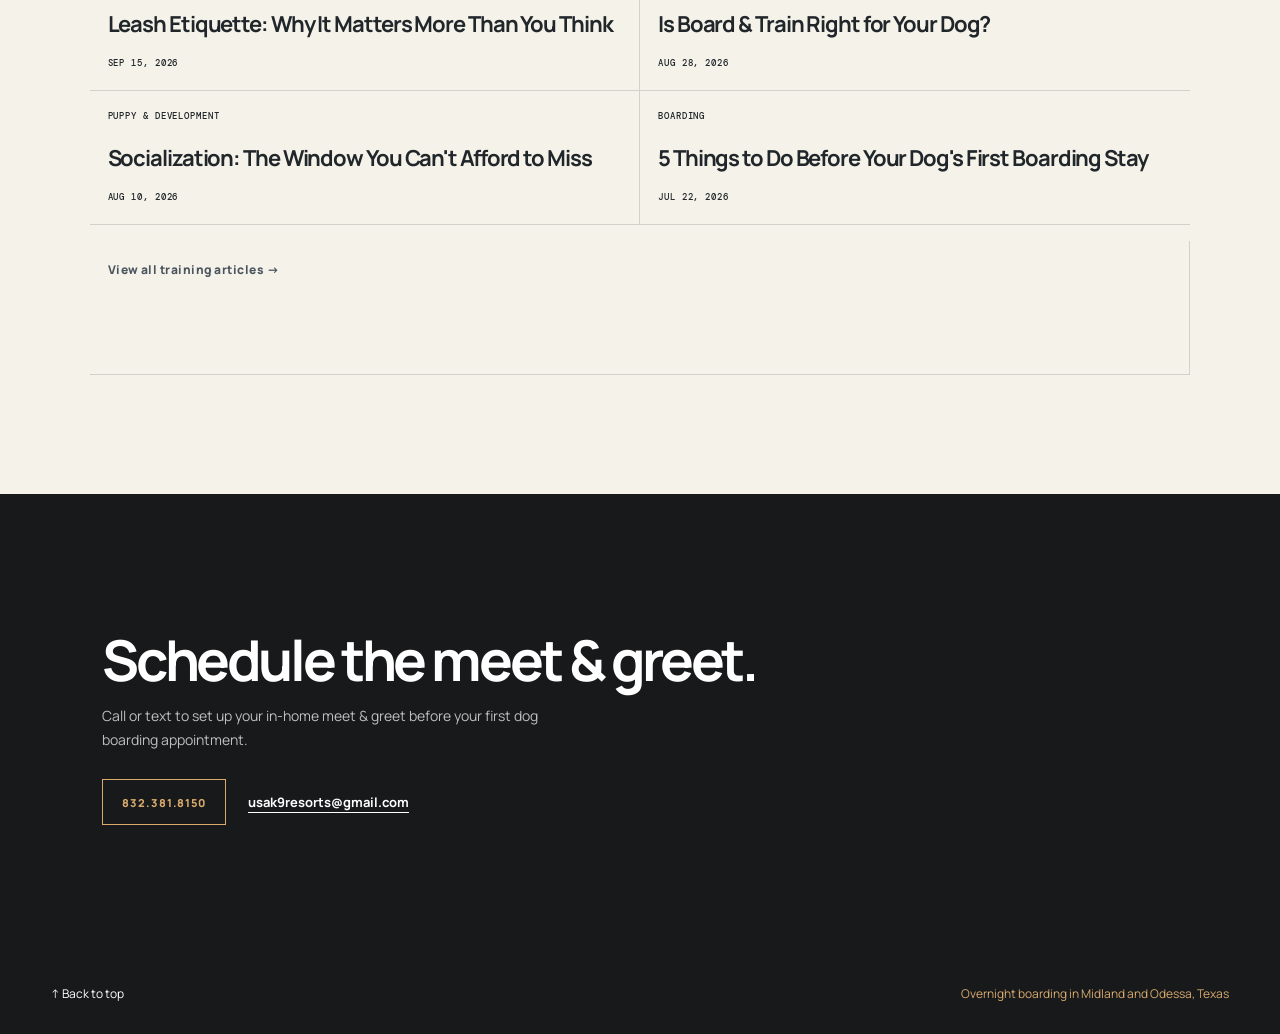
==== commit f74c6bff: "Simplify boarding rate displays" ====
--- a/index.html
+++ b/index.html
@@ -1,4 +1,4 @@
-<!doctype html><html lang="en"><head><meta charset="utf-8"><meta name="viewport" content="width=device-width,initial-scale=1"><meta name="description" content="Overnight dog boarding in Greater Midland and Odessa, with an in-home meet and greet plus pickup and delivery included."><title>Dog boarding in Midland &amp; Odessa</title><meta property="og:title" content="Dog boarding in Midland &amp; Odessa"><meta property="og:description" content="Overnight dog boarding in Greater Midland and Odessa, with an in-home meet and greet plus pickup and delivery included."><meta property="og:type" content="website"><meta property="og:url" content="https://usak9resorts.com/"><meta property="og:image" content="https://usak9resorts.com/assets/usa-k9-resorts-new-logo.jpg"><meta property="og:image:width" content="1125"><meta property="og:image:height" content="719"><meta property="og:image:alt" content="USA K9 Resorts dog logo"><meta name="twitter:card" content="summary_large_image"><meta name="twitter:title" content="Dog boarding in Midland &amp; Odessa"><meta name="twitter:description" content="Overnight dog boarding in Greater Midland and Odessa, with an in-home meet and greet plus pickup and delivery included."><meta name="twitter:image" content="https://usak9resorts.com/assets/usa-k9-resorts-new-logo.jpg"><link rel="stylesheet" href="brand-directions.css?v=15"><link rel="stylesheet" href="site-pages.css?v=3"><link rel="stylesheet" href="home-overrides.css?v=6"><script src="home-motion.js?v=7" defer></script></head><body>
+<!doctype html><html lang="en"><head><meta charset="utf-8"><meta name="viewport" content="width=device-width,initial-scale=1"><meta name="description" content="Overnight dog boarding in Greater Midland and Odessa, with an in-home meet and greet plus pickup and delivery included."><title>Dog boarding in Midland &amp; Odessa</title><meta property="og:title" content="Dog boarding in Midland &amp; Odessa"><meta property="og:description" content="Overnight dog boarding in Greater Midland and Odessa, with an in-home meet and greet plus pickup and delivery included."><meta property="og:type" content="website"><meta property="og:url" content="https://usak9resorts.com/"><meta property="og:image" content="https://usak9resorts.com/assets/usa-k9-resorts-new-logo.jpg"><meta property="og:image:width" content="1125"><meta property="og:image:height" content="719"><meta property="og:image:alt" content="USA K9 Resorts dog logo"><meta name="twitter:card" content="summary_large_image"><meta name="twitter:title" content="Dog boarding in Midland &amp; Odessa"><meta name="twitter:description" content="Overnight dog boarding in Greater Midland and Odessa, with an in-home meet and greet plus pickup and delivery included."><meta name="twitter:image" content="https://usak9resorts.com/assets/usa-k9-resorts-new-logo.jpg"><link rel="stylesheet" href="brand-directions.css?v=16"><link rel="stylesheet" href="site-pages.css?v=3"><link rel="stylesheet" href="home-overrides.css?v=6"><script src="home-motion.js?v=8" defer></script></head><body>
 <nav class="site-nav"><a href="#top"><img src="assets/usa-k9-resorts-new-logo.jpg" alt="USA K9 Resorts"></a><div class="nav-links"><a href="#details">Boarding</a><a href="faq.html">FAQ</a><a href="blog.html">Articles</a><a class="nav-call" href="tel:8323818150">Call 832.381.8150</a></div></nav>
 <main><section class="masthead-hero arrival-scene" id="top"><div class="arrival-back"><img src="assets/golden-shepherd.jpg" alt="Two dogs greeting across a picnic table outdoors"></div><div class="arrival-shade" aria-hidden="true"></div><div class="arrival-copy"><img class="arrival-logo" src="assets/usa-k9-resorts-new-logo.jpg" alt="USA K9 Resorts"><h1>Your Dog's Home <span class="mobile-line">Away From Home</span></h1><p>Overnight boarding in Greater Midland/Odessa. A 3/4 acre facility with private rooms and separate fenced play yards.</p><a class="phone-button gold" href="tel:8323818150">Call or text to book</a></div></section><section class="suv-feature" data-scene="keith"><figure><img src="assets/owner-photos/original/08-owner-suv-banner-source.jpg" alt="Keith standing beside an SUV with dogs"></figure><div><h2>Meet Keith</h2><p>Opened his first boarding and training facility in 2001. A 25 year history of happy customers across 3 states.</p><a class="button" href="tel:8323818150">Schedule a meet &amp; greet</a></div></section><section class="video-beat"><figure><video muted autoplay loop playsinline preload="metadata" poster="assets/golden-retriever-deck-poster.jpg" aria-describedby="deck-caption"><source src="assets/golden-retriever-deck.mp4" type="video/mp4"></video><img class="video-poster" src="assets/golden-retriever-deck-poster.jpg" alt="Golden retriever on a sunlit deck"><figcaption id="deck-caption">A golden retriever on a sunlit deck.</figcaption></figure><div><p class="kicker">Owner-supplied video</p><h2>A quiet moment on the deck.</h2><p>A golden retriever on a sunlit deck.</p></div></section><section class="photo-passage" aria-label="Dogs outdoors"><figure><img src="assets/shepherd-water.jpg" alt="German shepherd standing in shallow water"><figcaption>Outdoor time.</figcaption></figure><figure><img src="assets/owner-photos/original/11-black-white-grass.jpg" alt="Black and white dog standing in grass"><figcaption>One dog at a time.</figcaption></figure></section>
 <section class="wind-release" data-scene="wind"><figure><img src="assets/golden-wind.jpg" alt="Golden retriever outdoors with windblown ears"></figure></section>
--- a/brand-directions.css
+++ b/brand-directions.css
@@ -121,7 +121,7 @@
 .rate-ledger { margin: 48px 0 0; border-top: 1px solid var(--line); }
 .rate-ledger > div { display:grid; grid-template-columns: minmax(170px,.8fr) 1.2fr; gap: 32px; padding: 25px 0; border-bottom: 1px solid var(--line); align-items: baseline; }
 .rate-ledger dt { font-size: clamp(19px,2vw,30px); font-weight: 800; letter-spacing:-.055em; }.rate-ledger dd{margin:0;display:flex;gap:16px;align-items:baseline;flex-wrap:wrap}.rate-ledger strong{font-size:clamp(42px,5vw,72px);letter-spacing:-.08em}.rate-ledger span{max-width:34ch;color:#59646b;font-size:13px;line-height:1.55}
-.detail-ledger .rate-ledger { max-width: 960px; margin: 48px auto 0; }
+.detail-ledger .rate-ledger { max-width: 1200px; margin: 48px auto 0; display: grid; grid-template-columns: repeat(2, minmax(0, 1fr)); gap: clamp(28px, 6vw, 96px); }
 .detail-ledger .rate-ledger > div { grid-template-columns: 1fr; justify-items: center; align-items: center; gap: 14px; padding-block: clamp(34px, 4vw, 54px); text-align: center; }
 .detail-ledger .rate-ledger dd { justify-content: center; }
 .pdt-original { width: 112px; height: auto; margin: 0 0 24px; background: white; }
@@ -227,6 +227,7 @@
   .arrival-copy .phone-button { margin-top: 22px; background: rgba(23,25,27,.84); }
   .arrival-gate { width: 96vw; height: 20svh; clip-path: polygon(15% 0,100% 0,100% 100%,0 100%); }
   .wind-release { min-height: 105svh; padding: 5svh 20px 0; }.wind-release figure { top: 5svh; height: 76svh; border-radius: 42% 42% 0 0 / 9% 9% 0 0; }.wind-release img { object-position: 57% center; }.wind-release > p { right: 22px; bottom: 4svh; font-size: 16px; }
+  .detail-ledger .rate-ledger { display: block; }
   .rate-ledger > div { grid-template-columns: 1fr; gap: 10px; }.rate-ledger dd { display:grid; gap:8px; }.rate-ledger strong { font-size: 52px; }
 }
 
